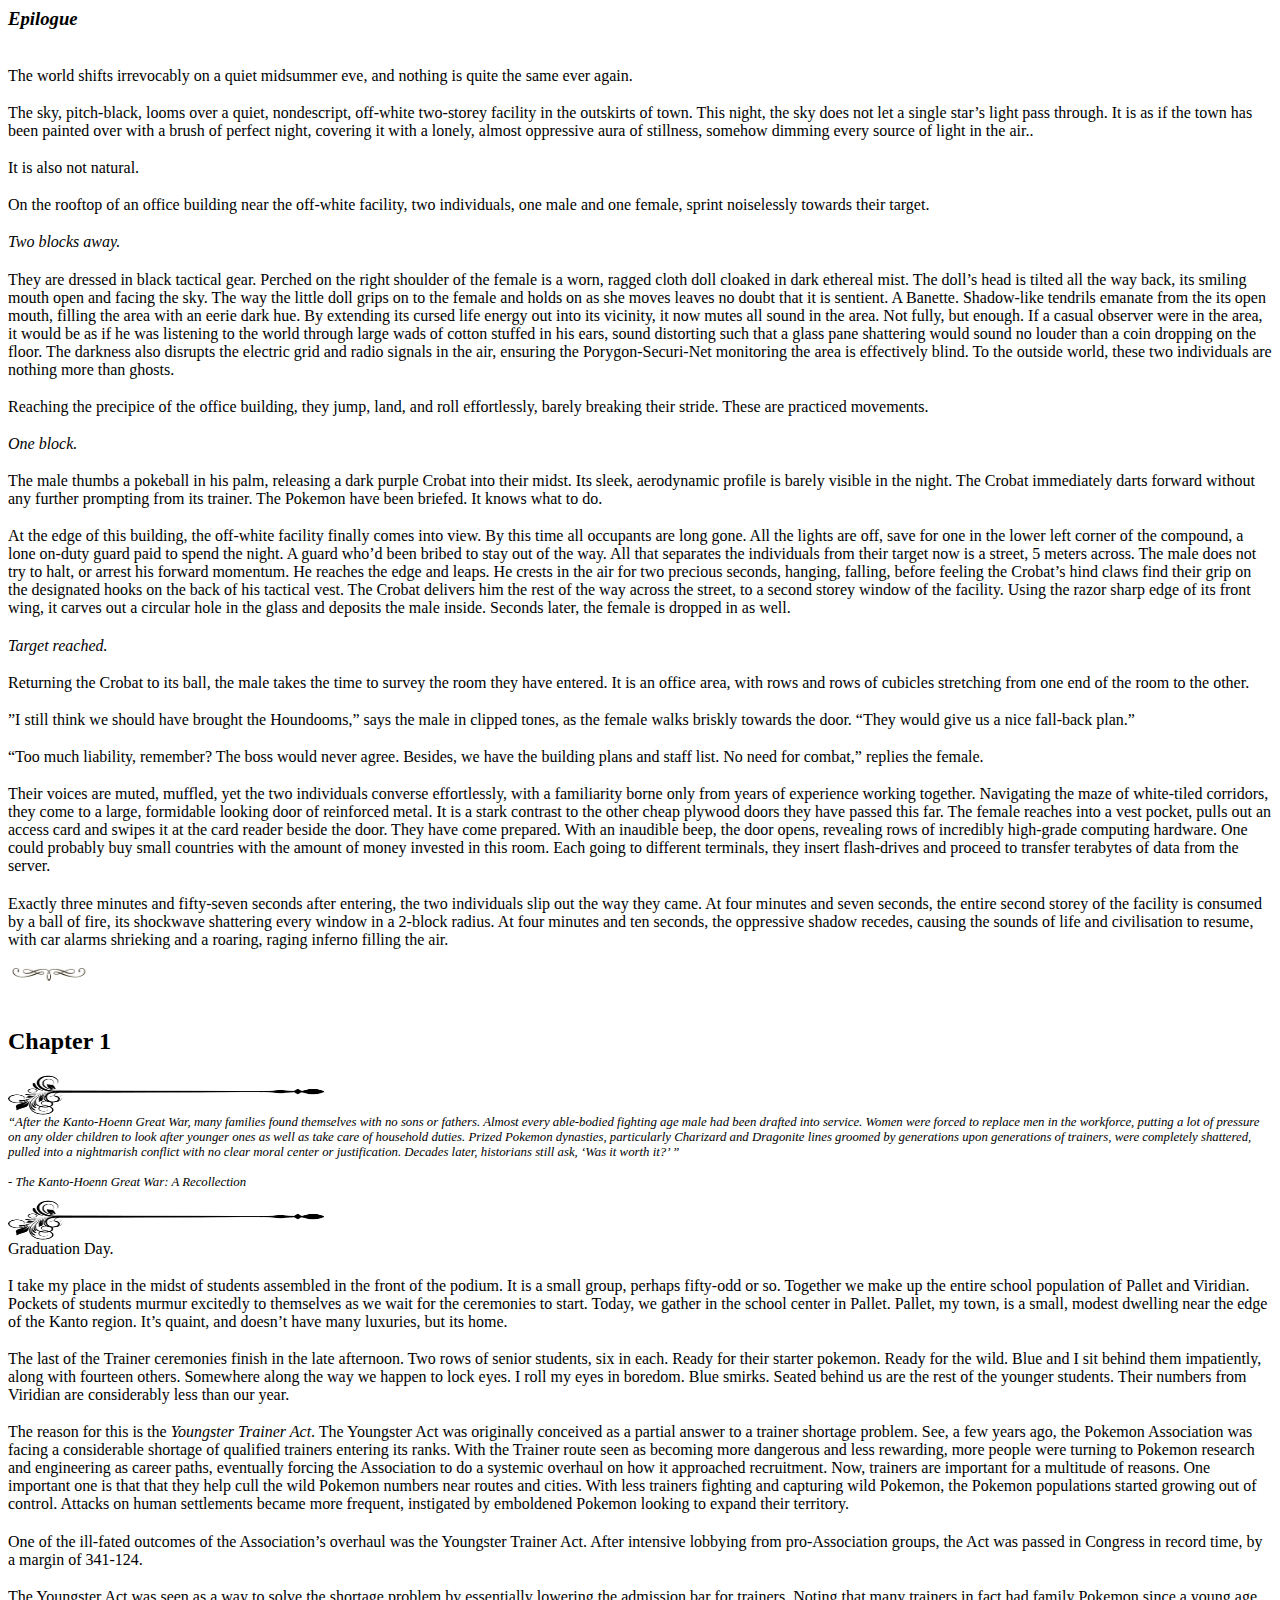
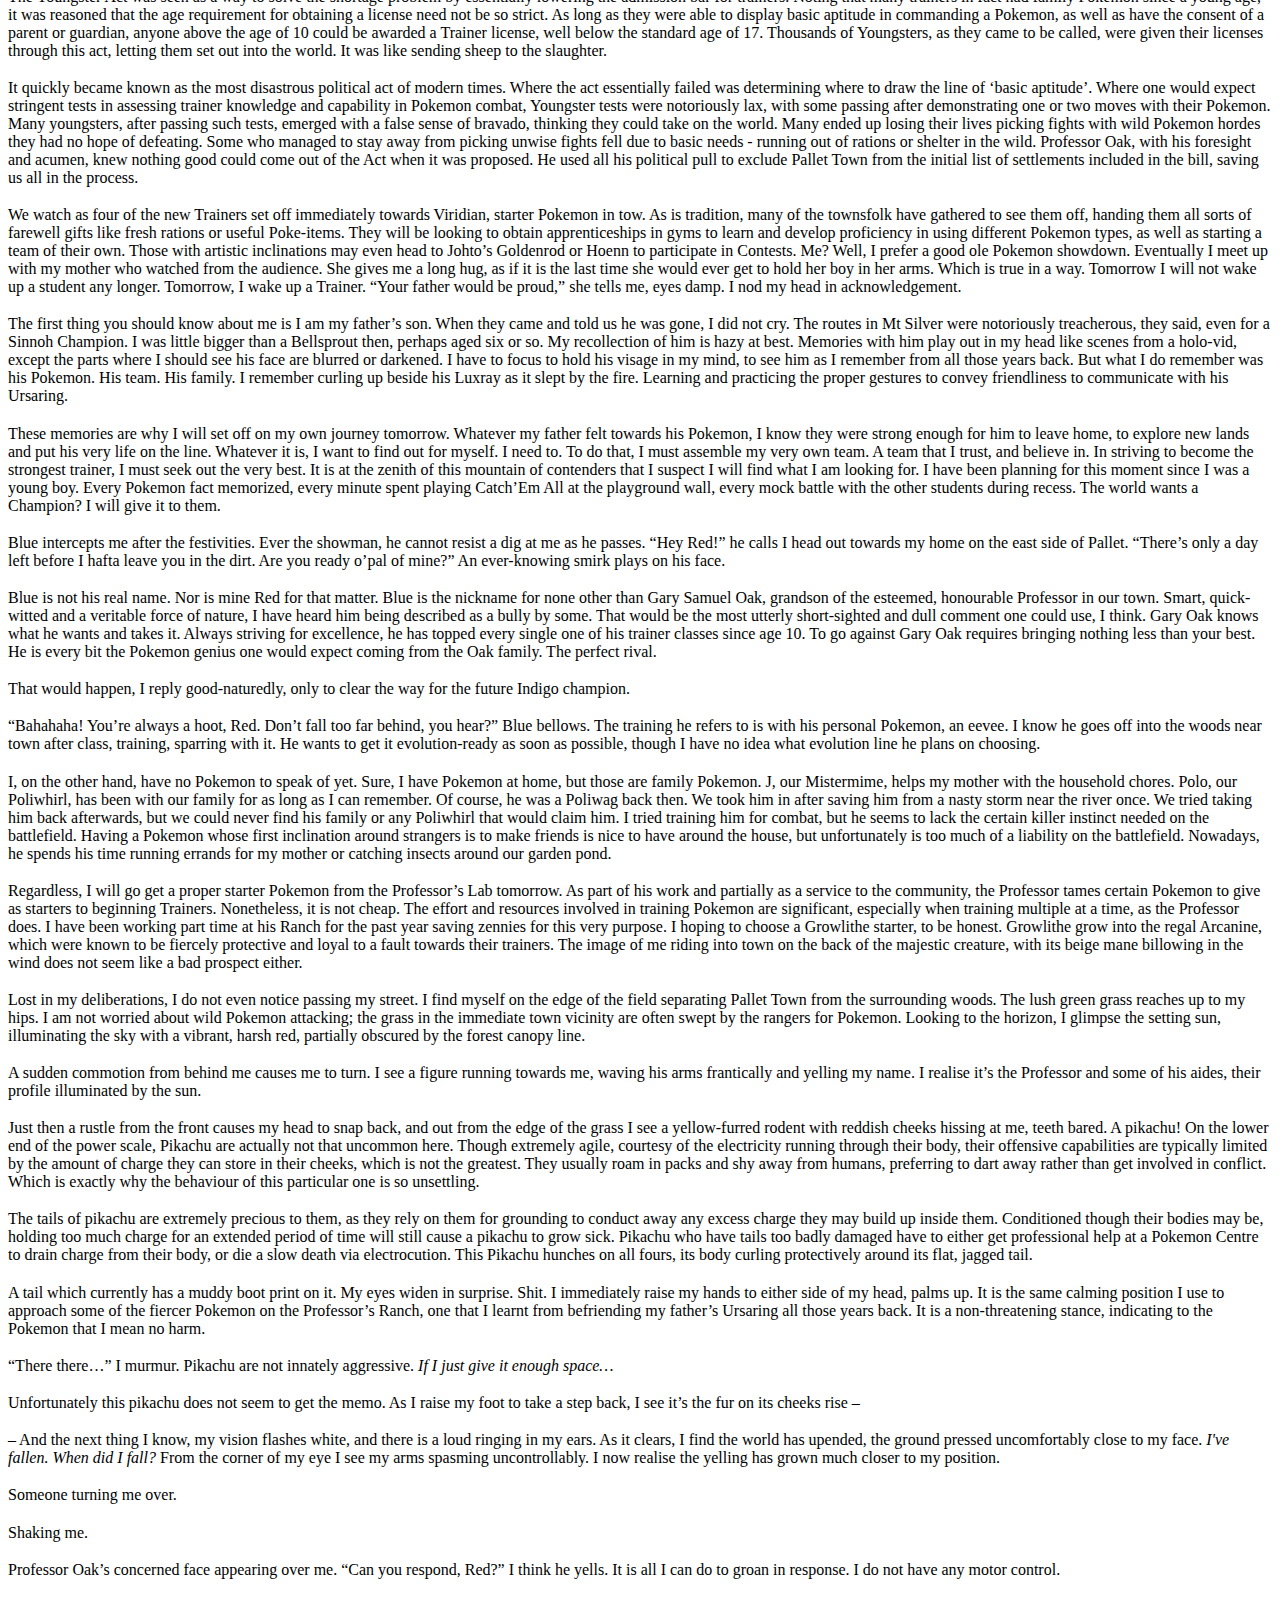
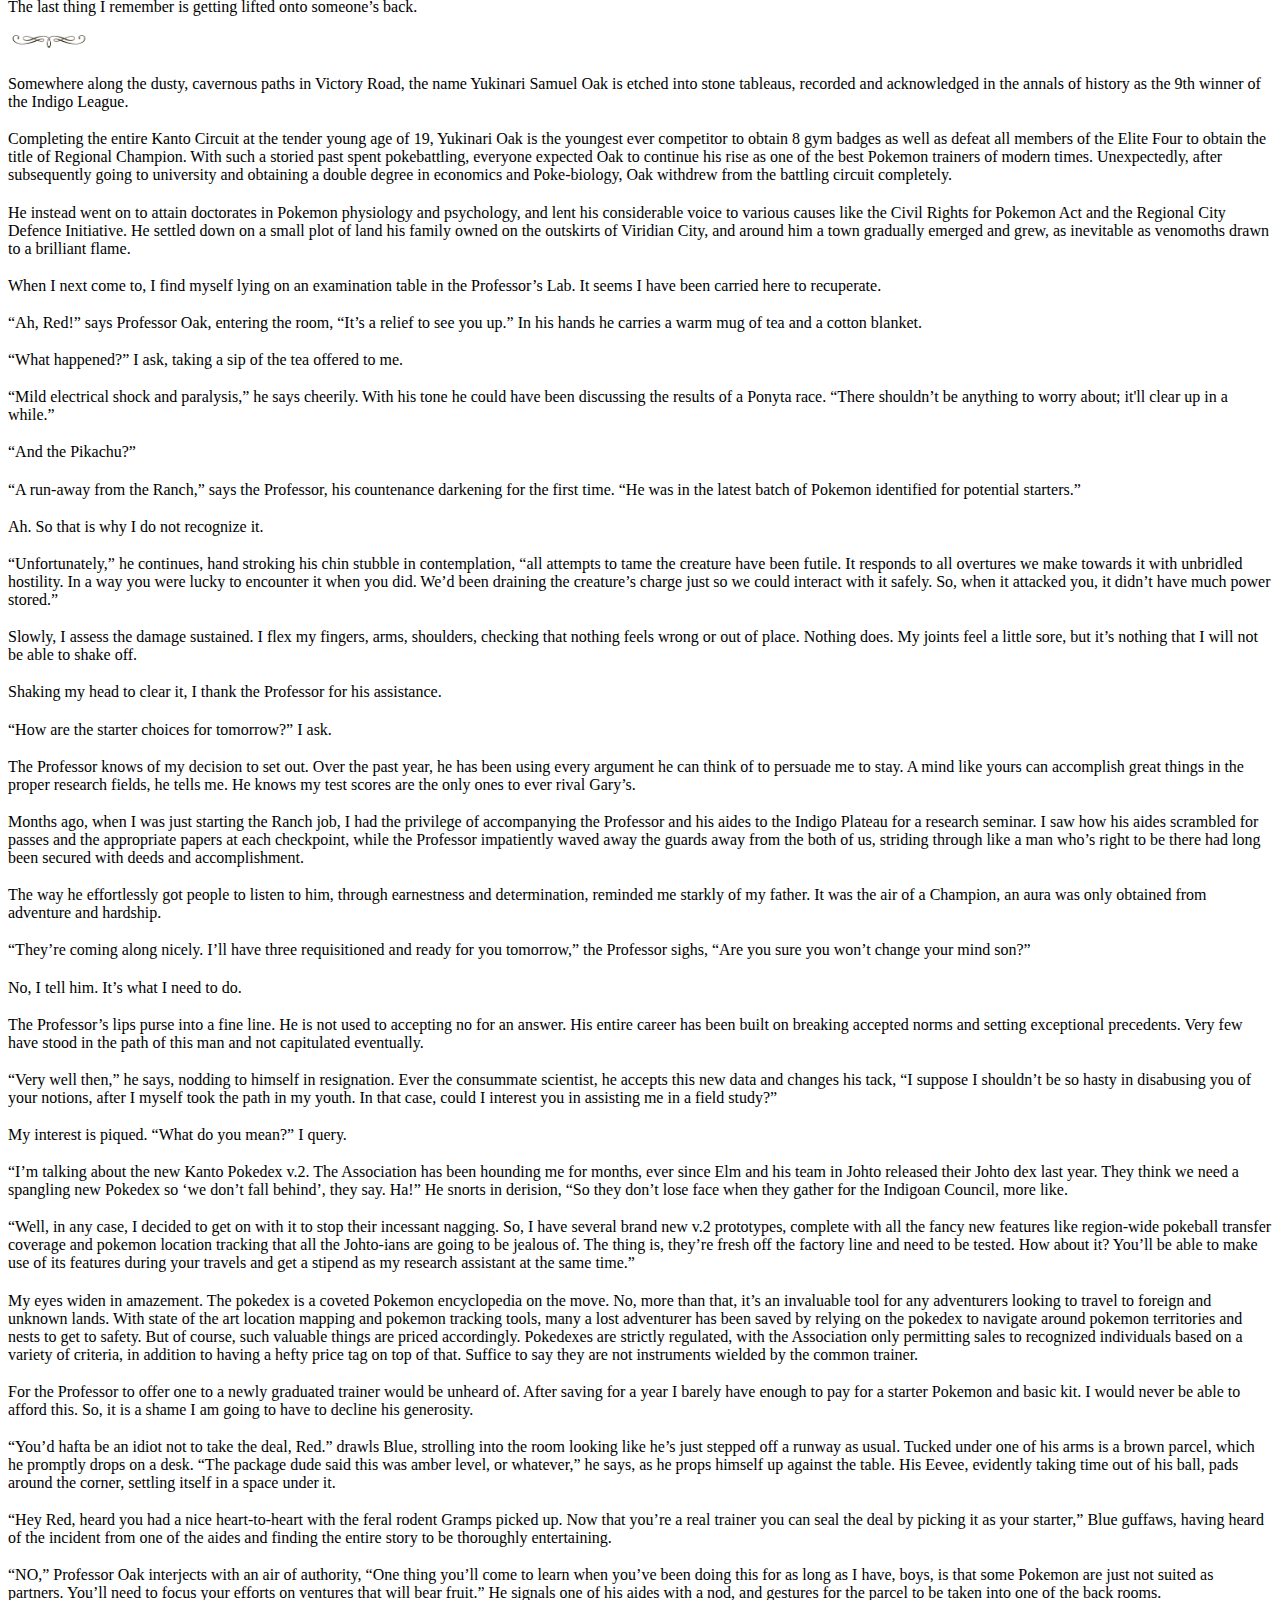
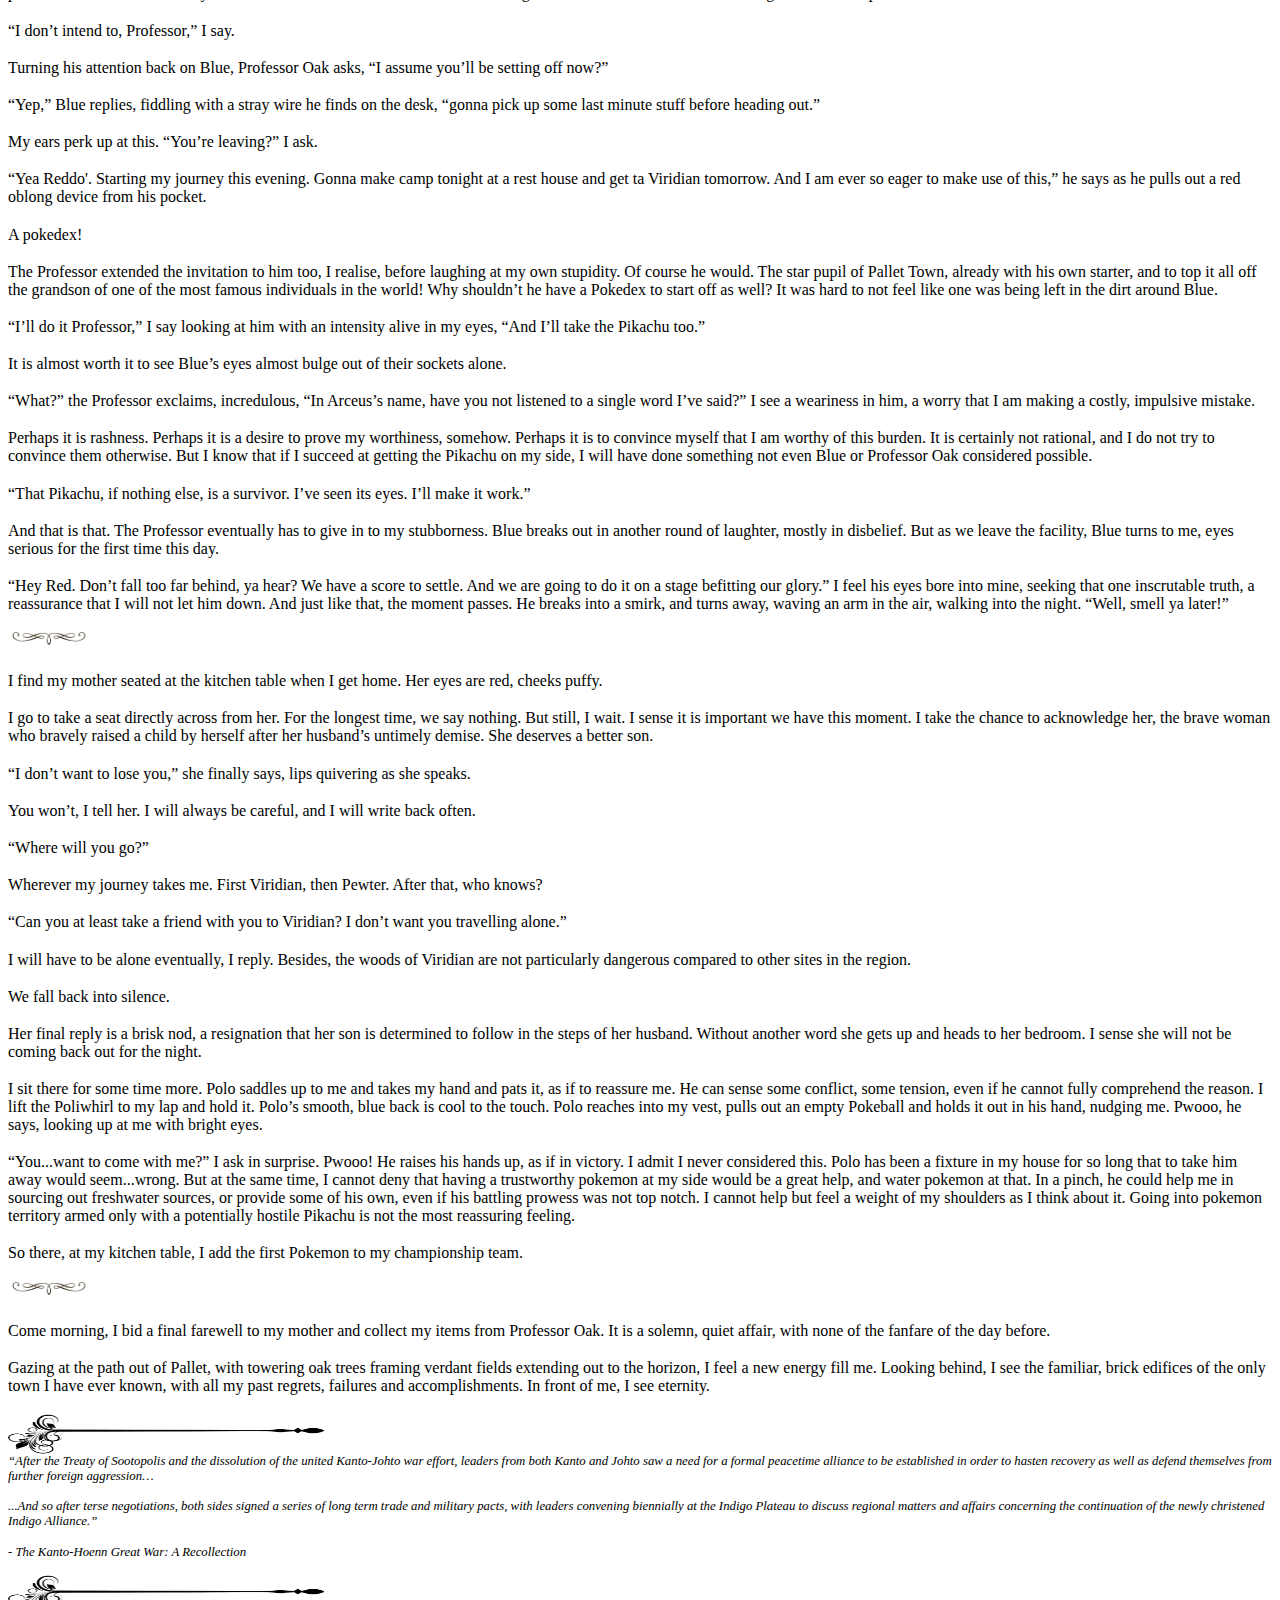
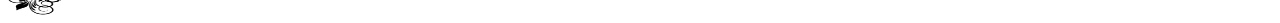
==== chapter1.html @ a44c3b54 "stuff" ====
<head>
    <link rel="stylesheet" href="resources/css/chapters.css">
</head>

<body>
    <div class="wrapper">
        <div class='content'>
            <h3 class=""><i>Epilogue</i></h3>
            <br>
            <p>
                The world shifts irrevocably on a quiet midsummer eve, and nothing is quite the same ever again.
            </p>
            <p>
                The sky, pitch-black, looms over a quiet, nondescript, off-white two-storey facility in the outskirts of town. This night,
                the sky does not let a single star’s light pass through. It is as if the town has been painted over with a brush of perfect night, covering it with a lonely, almost oppressive aura of stillness, somehow dimming every source of light in the air..
            </p>
            <p>
                It is also not natural.
            </p>
            <p>
                On the rooftop of an office building near the off-white facility, two individuals, one male and one female, sprint noiselessly
                towards their target.
            </p>
            <p>
                <span class='thought-text'>Two blocks away.</span>
            </p>
            <p>
                They are dressed in black tactical gear. Perched on the right shoulder of the female is a worn, ragged cloth doll cloaked
                in dark ethereal mist. The doll’s head is tilted all the way back, its smiling mouth open and facing the
                sky. The way the little doll grips on to the female and holds on as she moves leaves no doubt that it is
                sentient. A Banette. Shadow-like tendrils emanate from the its open mouth, filling the area with an eerie
                dark hue. By extending its cursed life energy out into its vicinity, it now mutes all sound in the area.
                Not fully, but enough. If a casual observer were in the area, it would be as if he was listening to the world
                through large wads of cotton stuffed in his ears, sound distorting such that a glass pane shattering would
                sound no louder than a coin dropping on the floor. The darkness also disrupts the electric grid and radio
                signals in the air, ensuring the Porygon-Securi-Net monitoring the area is effectively blind. To the outside
                world, these two individuals are nothing more than ghosts.
            </p>
            <p>
                Reaching the precipice of the office building, they jump, land, and roll effortlessly, barely breaking their stride.
                These are practiced movements.
            </p>
            <p>
                    <span class='thought-text'>One block.</span>
            </p>
            <p>
                The male thumbs a pokeball in his palm, releasing a dark purple Crobat into their midst. Its sleek, aerodynamic profile is
                barely visible in the night. The Crobat immediately darts forward without any further prompting from its
                trainer. The Pokemon have been briefed. It knows what to do.
            </p>
            <p>
                At the edge of this building, the off-white facility finally comes into view. By this time all occupants are long gone. All
                the lights are off, save for one in the lower left corner of the compound, a lone on-duty guard paid to spend
                the night. A guard who’d been bribed to stay out of the way. All that separates the individuals from their
                target now is a street, 5 meters across. The male does not try to halt, or arrest his forward momentum. He
                reaches the edge and leaps. He crests in the air for two precious seconds, hanging, falling, before feeling
                the Crobat’s hind claws find their grip on the designated hooks on the back of his tactical vest. The Crobat
                delivers him the rest of the way across the street, to a second storey window of the facility. Using the
                razor sharp edge of its front wing, it carves out a circular hole in the glass and deposits the male inside.
                Seconds later, the female is dropped in as well.
            </p>
            <p>
                    <span class='thought-text'>Target reached.</span>
            </p>
            <p>
                Returning the Crobat to its ball, the male takes the time to survey the room they have entered. It is an office area, with
                rows and rows of cubicles stretching from one end of the room to the other.
            </p>
            <p>
                ”I still think we should have brought the Houndooms,” says the male in clipped tones, as the female walks briskly towards
                the door. “They would give us a nice fall-back plan.”
            </p>
            <p>
                “Too much liability, remember? The boss would never agree. Besides, we have the building plans and staff list. No need for
                combat,” replies the female.
            </p>
            <p>
                Their voices are muted, muffled, yet the two individuals converse effortlessly, with a familiarity borne only from years
                of experience working together. Navigating the maze of white-tiled corridors, they come to a large, formidable
                looking door of reinforced metal. It is a stark contrast to the other cheap plywood doors they have passed
                this far. The female reaches into a vest pocket, pulls out an access card and swipes it at the card reader
                beside the door. They have come prepared. With an inaudible beep, the door opens, revealing rows of incredibly
                high-grade computing hardware. One could probably buy small countries with the amount of money invested in
                this room. Each going to different terminals, they insert flash-drives and proceed to transfer
                terabytes of data from the server.
            </p>
            <p>
                Exactly three minutes and fifty-seven seconds after entering, the two individuals slip out the way they came. At four minutes
                and seven seconds, the entire second storey of the facility is consumed by a ball of fire, its shockwave
                shattering every window in a 2-block radius. At four minutes and ten seconds, the oppressive shadow recedes,
                causing the sounds of life and civilisation to resume, with car alarms shrieking and a roaring, raging inferno
                filling the air.
            </p>
            <div class='separator'></div>
            <h2>Chapter 1</h2>
            <div class="separator-foreword"></div>
            <div class='foreword'>
                <p>
                    “After the Kanto-Hoenn Great War, many families found themselves with no sons or fathers. Almost every able-bodied fighting
                    age male had been drafted into service. Women were forced to replace men in the workforce, putting a
                    lot of pressure on any older children to look after younger ones as well as take care of household duties.
                    Prized Pokemon dynasties, particularly Charizard and Dragonite lines groomed by generations upon generations
                    of trainers, were completely shattered, pulled into a nightmarish conflict with no clear moral center
                    or justification. Decades later, historians still ask, ‘Was it worth it?’ ”
                </p>

                - The Kanto-Hoenn Great War: A Recollection
                <div class="separator-foreword"></div>
            </div>

            <p>
                Graduation Day.
            </p>
            <p>
                I take my place in the midst of students assembled in the front of the podium. It is a small group, perhaps fifty-odd or
                so. Together we make up the entire school population of Pallet and Viridian. Pockets of students murmur excitedly
                to themselves as we wait for the ceremonies to start. Today, we gather in the school center in Pallet. Pallet,
                my town, is a small, modest dwelling near the edge of the Kanto region. It’s quaint, and doesn’t have many
                luxuries, but its home.
            </p>
            <p>
                The last of the Trainer ceremonies finish in the late afternoon. Two rows of senior students, six in each. Ready for their
                starter pokemon. Ready for the wild. Blue and I sit behind them impatiently, along with fourteen others.
                Somewhere along the way we happen to lock eyes. I roll my eyes in boredom. Blue smirks. Seated behind us
                are the rest of the younger students. Their numbers from Viridian are considerably less than our year.
            </p>
            <p>
                The reason for this is the <span class='thought-text'>Youngster Trainer Act</span>. The Youngster Act was originally conceived as a partial answer to a trainer
                shortage problem. See, a few years ago, the Pokemon Association was facing a considerable shortage of qualified
                trainers entering its ranks. With the Trainer route seen as becoming more dangerous and less rewarding, more
                people were turning to Pokemon research and engineering as career paths, eventually forcing the Association
                to do a systemic overhaul on how it approached recruitment. Now, trainers are important for a multitude of
                reasons. One important one is that that they help cull the wild Pokemon numbers near routes and cities. With
                less trainers fighting and capturing wild Pokemon, the Pokemon populations started growing out of control.
                Attacks on human settlements became more frequent, instigated by emboldened Pokemon looking to expand their
                territory.
            </p>
            <p>
                One of the ill-fated outcomes of the Association’s overhaul was the Youngster Trainer Act. After intensive lobbying from
                pro-Association groups, the Act was passed in Congress in record time, by a margin of 341-124.
            </p>
            <p>
                The Youngster Act was seen as a way to solve the shortage problem by essentially lowering the admission bar for trainers.
                Noting that many trainers in fact had family Pokemon since a young age, it was reasoned that the age requirement
                for obtaining a license need not be so strict. As long as they were able to display basic aptitude in commanding
                a Pokemon, as well as have the consent of a parent or guardian, anyone above the age of 10 could be awarded
                a Trainer license, well below the standard age of 17. Thousands of Youngsters, as they came to be called,
                were given their licenses through this act, letting them set out into the world. It was like sending sheep
                to the slaughter.
            </p>
            <p>
                It quickly became known as the most disastrous political act of modern times. Where the act essentially failed was determining
                where to draw the line of ‘basic aptitude’. Where one would expect stringent tests in assessing trainer knowledge
                and capability in Pokemon combat, Youngster tests were notoriously lax, with some passing after demonstrating
                one or two moves with their Pokemon. Many youngsters, after passing such tests, emerged with a false sense
                of bravado, thinking they could take on the world. Many ended up losing their lives picking
                fights with wild Pokemon hordes they had no hope of defeating. Some who managed to stay away from picking
                unwise fights fell due to basic needs - running out of rations or shelter in the wild. Professor Oak, with
                his foresight and acumen, knew nothing good could come out of the Act when it was proposed. He used all his
                political pull to exclude Pallet Town from the initial list of settlements included in the bill, saving us
                all in the process.
            </p>
            <p>
                We watch as four of the new Trainers set off immediately towards Viridian, starter Pokemon in tow. As is tradition, many
                of the townsfolk have gathered to see them off, handing them all sorts of farewell gifts like fresh rations
                or useful Poke-items. They will be looking to obtain apprenticeships in gyms to learn and develop proficiency
                in using different Pokemon types, as well as starting a team of their own. Those with artistic inclinations
                may even head to Johto’s Goldenrod or Hoenn to participate in Contests. Me? Well, I prefer a good ole Pokemon
                showdown. Eventually I meet up with my mother who watched from the audience. She gives me a long
                hug, as if it is the last time she would ever get to hold her boy in her arms. Which is true in a way. Tomorrow
                I will not wake up a student any longer. Tomorrow, I wake up a Trainer. “Your father would be proud,” she
                tells me, eyes damp. I nod my head in acknowledgement.
            </p>
            <p>
                The first thing you should know about me is I am my father’s son. When they came and told us he was gone, I did not cry.
                The routes in Mt Silver were notoriously treacherous, they said, even for a Sinnoh Champion. I was little
                bigger than a Bellsprout then, perhaps aged six or so. My recollection of him is hazy at best. Memories with
                him play out in my head like scenes from a holo-vid, except the parts where I should see his face are blurred
                or darkened. I have to focus to hold his visage in my mind, to see him as I remember from all those years
                back. But what I do remember was his Pokemon. His team. His family. I remember curling up beside his Luxray
                as it slept by the fire. Learning and practicing the proper gestures to convey friendliness to communicate
                with his Ursaring.
            </p>
            <p>
                These memories are why I will set off on my own journey tomorrow. Whatever my father felt towards his Pokemon, I know they were
                strong enough for him to leave home, to explore new lands and put his very life on the line. Whatever it
                is, I want to find out for myself. I need to. To do that, I must assemble my very own team. A team that I
                trust, and believe in. In striving to become the strongest trainer, I must seek out the very best. It is
                at the zenith of this mountain of contenders that I suspect I will find what I am looking for. I have been
                planning for this moment since I was a young boy. Every Pokemon fact memorized, every minute spent playing
                Catch’Em All at the playground wall, every mock battle with the other students during recess. The world wants
                a Champion? I will give it to them.
            </p>
            <p>
                Blue intercepts me after the festivities. Ever the showman, he cannot resist a dig at me as he passes. “Hey Red!” he calls
                I head out towards my home on the east side of Pallet. “There’s only a day left before I hafta leave you
                in the dirt. Are you ready o’pal of mine?” An ever-knowing smirk plays on his face.
            </p>
            <p>
                Blue is not his real name. Nor is mine Red for that matter. Blue is the nickname for none other than Gary Samuel Oak, grandson
                of the esteemed, honourable Professor in our town. Smart, quick-witted and a veritable force of nature, I
                have heard him being described as a bully by some. That would be the most utterly short-sighted and dull
                comment one could use, I think. Gary Oak knows what he wants and takes it. Always striving for excellence,
                he has topped every single one of his trainer classes since age 10. To go against Gary Oak requires bringing
                nothing less than your best. He is every bit the Pokemon genius one would expect coming from the Oak family.
                The perfect rival.
            </p>
            <p>
                That would happen, I reply good-naturedly, only to clear the way for the future Indigo champion.
            </p>
            <p>
                “Bahahaha! You’re always a hoot, Red. Don’t fall too far behind, you hear?” Blue bellows. The training he refers to is with
                his personal Pokemon, an eevee. I know he goes off into the woods near town after class, training, sparring
                with it. He wants to get it evolution-ready as soon as possible, though I have no idea what evolution line
                he plans on choosing.
            </p>
            <p>
                I, on the other hand, have no Pokemon to speak of yet. Sure, I have Pokemon at home, but those are family Pokemon. J, our
                Mistermime, helps my mother with the household chores. Polo, our Poliwhirl, has been with our family for
                as long as I can remember. Of course, he was a Poliwag back then. We took him in after saving him from a
                nasty storm near the river once. We tried taking him back afterwards, but we could never find his family
                or any Poliwhirl that would claim him. I tried training him for combat, but he seems to lack the certain
                killer instinct needed on the battlefield. Having a Pokemon whose first inclination around strangers is to
                make friends is nice to have around the house, but unfortunately is too much of a liability on the battlefield. Nowadays,
                he spends his time running errands for my mother or catching insects around our garden pond.
            </p>
            <p>
                Regardless, I will go get a proper starter Pokemon from the Professor’s Lab tomorrow. As part of his work and partially as
                a service to the community, the Professor tames certain Pokemon to give as starters to beginning Trainers.
                Nonetheless, it is not cheap. The effort and resources involved in training Pokemon are significant, especially
                when training multiple at a time, as the Professor does. I have been working part time at his Ranch for the
                past year saving zennies for this very purpose. I hoping to choose a Growlithe starter, to be honest. Growlithe
                grow into the regal Arcanine, which were known to be fiercely protective and loyal to a fault towards their
                trainers. The image of me riding into town on the back of the majestic creature, with its beige mane billowing
                in the wind does not seem like a bad prospect either.
            </p>
            <p>
                Lost in my deliberations, I do not even notice passing my street. I find myself on the edge of the field separating Pallet
                Town from the surrounding woods. The lush green grass reaches up to my hips. I am not worried about wild
                Pokemon attacking; the grass in the immediate town vicinity are often swept by the rangers for Pokemon. Looking
                to the horizon, I glimpse the setting sun, illuminating the sky with a vibrant, harsh red, partially obscured
                by the forest canopy line.
            </p>
            <p>
                A sudden commotion from behind me causes me to turn. I see a figure running towards me, waving his arms frantically and yelling
                my name. I realise it’s the Professor and some of his aides, their profile illuminated by the sun.
            </p>
            <p>
                Just then a rustle from the front causes my head to snap back, and out from the edge of the grass I see a yellow-furred rodent
                with reddish cheeks hissing at me, teeth bared. A pikachu! On the lower end of the power scale, Pikachu are
                actually not that uncommon here. Though extremely agile, courtesy of the electricity running through their
                body, their offensive capabilities are typically limited by the amount of charge they can store in their
                cheeks, which is not the greatest. They usually roam in packs and shy away from humans, preferring to dart
                away rather than get involved in conflict. Which is exactly why the behaviour of this particular one is so
                unsettling.
            </p>
            <p>
                The tails of pikachu are extremely precious to them, as they rely on them for grounding to conduct away any excess charge
                they may build up inside them. Conditioned though their bodies may be, holding too much charge for an extended
                period of time will still cause a pikachu to grow sick. Pikachu who have tails too badly damaged have to
                either get professional help at a Pokemon Centre to drain charge from their body, or die a slow death via
                electrocution. This Pikachu hunches on all fours, its body curling protectively around its flat, jagged tail.
            </p>
            <p>
                A tail which currently has a muddy boot print on it. My eyes widen in surprise. <span class="thought=text">Shit</span>. I immediately raise my hands to either
                side of my head, palms up. It is the same calming position I use to approach some of the fiercer Pokemon
                on the Professor’s Ranch, one that I learnt from befriending my father’s Ursaring all those years back. It
                is a non-threatening stance, indicating to the Pokemon that I mean no harm.
            </p>
            <p>
                “There there…” I murmur. Pikachu are not innately aggressive. <span class='thought-text'>If I just give it enough space…</span>
            </p>
            <p>
                Unfortunately this pikachu does not seem to get the memo. As I raise my foot to take a step back, I see it’s the fur on its
                cheeks rise –
            </p>
            <p>
                – And the next thing I know, my vision flashes white, and there is a loud ringing in my ears. As it clears, I find the world
                has upended, the ground pressed uncomfortably close to my face. <span class='thought-text'>I've fallen. When did I fall?</span> From the corner
                of my eye I see my arms spasming uncontrollably. I now realise the yelling has grown much closer to my position.
            </p>
            <p>
                Someone turning me over.
            </p>
            <p>
                Shaking me.
            </p>
            <p>
                Professor Oak’s concerned face appearing over me. “Can you respond, Red?” I think he yells. It is all I can do to groan in
                response. I do not have any motor control.
            </p>
            <p>
                The last thing I remember is getting lifted onto someone’s back.
            </p>

            <div class="separator"></div>

            <p>
                Somewhere along the dusty, cavernous paths in Victory Road, the name Yukinari Samuel Oak is etched into stone tableaus, recorded
                and acknowledged in the annals of history as the 9th winner of the Indigo League.
            </p>
            <p>
                Completing the entire Kanto Circuit at the tender young age of 19, Yukinari Oak is the youngest ever competitor to obtain
                8 gym badges as well as defeat all members of the Elite Four to obtain the title of Regional Champion. With
                such a storied past spent pokebattling, everyone expected Oak to continue his rise as one of the best Pokemon
                trainers of modern times. Unexpectedly, after subsequently going to university and obtaining a double degree
                in economics and Poke-biology, Oak withdrew from the battling circuit completely.
            </p>
            <p>
                He instead went on to attain doctorates in Pokemon physiology and psychology, and lent his considerable voice to various
                causes like the Civil Rights for Pokemon Act and the Regional City Defence Initiative. He settled down on
                a small plot of land his family owned on the outskirts of Viridian City, and around him a town gradually
                emerged and grew, as inevitable as venomoths drawn to a brilliant flame.
            </p>
            <p>
                When I next come to, I find myself lying on an examination table in the Professor’s Lab. It seems I have been carried here
                to recuperate.
            </p>
            <p>
                “Ah, Red!” says Professor Oak, entering the room, “It’s a relief to see you up.” In his hands he carries a warm mug of tea
                and a cotton blanket.
            </p>
            <p>
                “What happened?” I ask, taking a sip of the tea offered to me.
            </p>
            <p>
                “Mild electrical shock and paralysis,” he says cheerily. With his tone he could have been discussing the results of a Ponyta
                race. “There shouldn’t be anything to worry about; it'll clear up in a while.”
            </p>
            <p>
                “And the Pikachu?”
            </p>
            <p>
                “A run-away from the Ranch,” says the Professor, his countenance darkening for the first time. “He was in the latest batch
                of Pokemon identified for potential starters.”
            </p>
            <p>
                Ah. So that is why I do not recognize it.
            </p>
            <p>
                “Unfortunately,” he continues, hand stroking his chin stubble in contemplation, “all attempts to tame the creature have been
                futile. It responds to all overtures we make towards it with unbridled hostility. In a way you were lucky
                to encounter it when you did. We’d been draining the creature’s charge just so we could interact with it
                safely. So, when it attacked you, it didn’t have much power stored.”
            </p>
            <p>
                Slowly, I assess the damage sustained. I flex my fingers, arms, shoulders, checking that nothing feels wrong or out of place.
                Nothing does. My joints feel a little sore, but it’s nothing that I will not be able to shake off.
            </p>
            <p>
                Shaking my head to clear it, I thank the Professor for his assistance.
            </p>
            <p>
                “How are the starter choices for tomorrow?” I ask.
            </p>
            <p>
                The Professor knows of my decision to set out. Over the past year, he has been using every argument he can think of to persuade
                me to stay. A mind like yours can accomplish great things in the proper research fields, he tells me. He
                knows my test scores are the only ones to ever rival Gary’s.
            </p>
            <p>
                Months ago, when I was just starting the Ranch job, I had the privilege of accompanying the Professor and his aides to the
                Indigo Plateau for a research seminar. I saw how his aides scrambled for passes and the appropriate papers
                at each checkpoint, while the Professor impatiently waved away the guards away from the both of us, striding
                through like a man who’s right to be there had long been secured with deeds and accomplishment.
            </p>
            <p>
                The way he effortlessly got people to listen to him, through earnestness and determination, reminded me starkly of my father.
                It was the air of a Champion, an aura was only obtained from adventure and hardship.
            </p>
            <p>
                “They’re coming along nicely. I’ll have three requisitioned and ready for you tomorrow,” the Professor sighs, “Are you sure
                you won’t change your mind son?”
            </p>
            <p>
                No, I tell him. It’s what I need to do.
            </p>
            <p>
                The Professor’s lips purse into a fine line. He is not used to accepting no for an answer. His entire career has been built
                on breaking accepted norms and setting exceptional precedents. Very few have stood in the path of this man
                and not capitulated eventually.
            </p>
            <p>
                “Very well then,” he says, nodding to himself in resignation. Ever the consummate scientist, he accepts this new data and
                changes his tack, “I suppose I shouldn’t be so hasty in disabusing you of your notions, after I myself took
                the path in my youth. In that case, could I interest you in assisting me in a field study?”
            </p>
            <p>
                My interest is piqued. “What do you mean?” I query.
            </p>
            <p>
                “I’m talking about the new Kanto Pokedex v.2. The Association has been hounding me for months, ever since Elm and his team
                in Johto released their Johto dex last year. They think we need a spangling new Pokedex so ‘we don’t fall
                behind’, they say. Ha!” He snorts in derision, “So they don’t lose face when they gather for the Indigoan
                Council, more like.
            </p>
            <p>
                “Well, in any case, I decided to get on with it to stop their incessant nagging. So, I have several brand new v.2 prototypes,
                complete with all the fancy new features like region-wide pokeball transfer coverage and pokemon location
                tracking that all the Johto-ians are going to be jealous of. The thing is, they’re fresh off the factory
                line and need to be tested. How about it? You’ll be able to make use of its features during your travels
                and get a stipend as my research assistant at the same time.”
            </p>
            <p>
                My eyes widen in amazement. The pokedex is a coveted Pokemon encyclopedia on the move. No, more than that, it’s an invaluable
                tool for any adventurers looking to travel to foreign and unknown lands. With state of the art location mapping
                and pokemon tracking tools, many a lost adventurer has been saved by relying on the pokedex to navigate around
                pokemon territories and nests to get to safety. But of course, such valuable things are priced accordingly.
                Pokedexes are strictly regulated, with the Association only permitting sales to recognized individuals based
                on a variety of criteria, in addition to having a hefty price tag on top of that. Suffice to say they are
                not instruments wielded by the common trainer.
            </p>
            <p>
                For the Professor to offer one to a newly graduated trainer would be unheard of. After saving for a year I barely have enough
                to pay for a starter Pokemon and basic kit. I would never be able to afford this. So, it is a shame I am
                going to have to decline his generosity.
            </p>
            <p>
                “You’d hafta be an idiot not to take the deal, Red.” drawls Blue, strolling into the room looking like he’s just stepped
                off a runway as usual. Tucked under one of his arms is a brown parcel, which he promptly drops on a desk.
                “The package dude said this was amber level, or whatever,” he says, as he props himself up against the table.
                His Eevee, evidently taking time out of his ball, pads around the corner, settling itself in a space under
                it.
            </p>
            <p>
                “Hey Red, heard you had a nice heart-to-heart with the feral rodent Gramps picked up. Now that you’re a real trainer you
                can seal the deal by picking it as your starter,” Blue guffaws, having heard of the incident from one of
                the aides and finding the entire story to be thoroughly entertaining.
            </p>
            <p>
                “NO,” Professor Oak interjects with an air of authority, “One thing you’ll come to learn when you’ve been doing this for
                as long as I have, boys, is that some Pokemon are just not suited as partners. You’ll need to focus your
                efforts on ventures that will bear fruit.” He signals one of his aides with a nod, and gestures for the parcel
                to be taken into one of the back rooms.
            </p>
            <p>
                “I don’t intend to, Professor,” I say.
            </p>
            <p>
                Turning his attention back on Blue, Professor Oak asks, “I assume you’ll be setting off now?”
            </p>
            <p>
                “Yep,” Blue replies, fiddling with a stray wire he finds on the desk, “gonna pick up some last minute stuff before heading
                out.”
            </p>
            <p>
                My ears perk up at this. “You’re leaving?” I ask.
            </p>
            <p>
                “Yea Reddo'. Starting my journey this evening. Gonna make camp tonight at a rest house and get ta Viridian tomorrow. And
                I am ever so eager to make use of this,” he says as he pulls out a red oblong device from his pocket.
            </p>
            <p>
                A pokedex!
            </p>
            <p>
                The Professor extended the invitation to him too, I realise, before laughing at my own stupidity. Of course he would. The
                star pupil of Pallet Town, already with his own starter, and to top it all off the grandson of one of the
                most famous individuals in the world! Why shouldn’t he have a Pokedex to start off as well? It was hard to
                not feel like one was being left in the dirt around Blue.
            </p>
            <p>
                “I’ll do it Professor,” I say looking at him with an intensity alive in my eyes, “And I’ll take the Pikachu too.”
            </p>
            <p>
                It is almost worth it to see Blue’s eyes almost bulge out of their sockets alone.
            </p>
            <p>
                “What?” the Professor exclaims, incredulous, “In Arceus’s name, have you not listened to a single word I’ve said?” I see
                a weariness in him, a worry that I am making a costly, impulsive mistake.
            </p>
            <p>
                Perhaps it is rashness. Perhaps it is a desire to prove my worthiness, somehow. Perhaps it is to convince myself that I am
                worthy of this burden. It is certainly not rational, and I do not try to convince them otherwise. But I know
                that if I succeed at getting the Pikachu on my side, I will have done something not even Blue or Professor
                Oak considered possible.
            </p>
            <p>
                “That Pikachu, if nothing else, is a survivor. I’ve seen its eyes. I’ll make it work.”
            </p>
            <p>
                And that is that. The Professor eventually has to give in to my stubborness. Blue breaks out in another round of laughter,
                mostly in disbelief. But as we leave the facility, Blue turns to me, eyes serious for the first time this
                day.
            </p>
            <p>
                “Hey Red. Don’t fall too far behind, ya hear? We have a score to settle. And we are going to do it on a stage befitting our
                glory.” I feel his eyes bore into mine, seeking that one inscrutable truth, a reassurance that I will not
                let him down. And just like that, the moment passes. He breaks into a smirk, and turns away, waving an arm
                in the air, walking into the night. “Well, smell ya later!”
            </p>

            <div class="separator"></div>
            <p>
                I find my mother seated at the kitchen table when I get home. Her eyes are red, cheeks puffy.
            </p>
            <p>
                I go to take a seat directly across from her. For the longest time, we say nothing. But still, I wait. I sense it is important
                we have this moment. I take the chance to acknowledge her, the brave woman who bravely raised a child by
                herself after her husband’s untimely demise. She deserves a better son.
            </p>
            <p>
                “I don’t want to lose you,” she finally says, lips quivering as she speaks.
            </p>
            <p>
                You won’t, I tell her. I will always be careful, and I will write back often.
            </p>
            <p>
                “Where will you go?”
            </p>
            <p>
                Wherever my journey takes me. First Viridian, then Pewter. After that, who knows?
            </p>
            <p>
                “Can you at least take a friend with you to Viridian? I don’t want you travelling alone.”
            </p>
            <p>
                I will have to be alone eventually, I reply. Besides, the woods of Viridian are not particularly dangerous compared to other
                sites in the region.
            </p>
            <p>
                We fall back into silence.
            </p>
            <p>
                Her final reply is a brisk nod, a resignation that her son is determined to follow in the steps of her husband. Without another
                word she gets up and heads to her bedroom. I sense she will not be coming back out for the night.
            </p>
            <p>
                I sit there for some time more. Polo saddles up to me and takes my hand and pats it, as if to reassure me. He can sense some
                conflict, some tension, even if he cannot fully comprehend the reason. I lift the Poliwhirl to my lap and
                hold it. Polo’s smooth, blue back is cool to the touch. Polo reaches into my vest, pulls out an empty Pokeball
                and holds it out in his hand, nudging me. Pwooo, he says, looking up at me with bright eyes.
            </p>
            <p>
                “You...want to come with me?” I ask in surprise. Pwooo! He raises his hands up, as if in victory. I admit I never considered
                this. Polo has been a fixture in my house for so long that to take him away would seem...wrong. But at the
                same time, I cannot deny that having a trustworthy pokemon at my side would be a great help, and water pokemon
                at that. In a pinch, he could help me in sourcing out freshwater sources, or provide some of his own, even
                if his battling prowess was not top notch. I cannot help but feel a weight of my shoulders as I think about
                it. Going into pokemon territory armed only with a potentially hostile Pikachu is not the most reassuring
                feeling.
            </p>
            <p>
                So there, at my kitchen table, I add the first Pokemon to my championship team.
            </p>
            <div class="separator"></div>
            <p>
                Come morning, I bid a final farewell to my mother and collect my items from Professor Oak. It is a solemn, quiet affair, with none of the fanfare
                of the day before.
            </p>
            <p>
                Gazing at the path out of Pallet, with towering oak trees framing verdant fields extending out to the horizon, I feel a new energy fill me. Looking
                behind, I see the familiar, brick edifices of the only town I have ever known, with all my past regrets,
                failures and accomplishments. In front of me, I see eternity.
            </p>

            <div class=separator-foreword></div>
            <div class="foreword">
                <p>
                    “After the Treaty of Sootopolis and the dissolution of the united Kanto-Johto war effort, leaders from both Kanto and Johto
                    saw a need for a formal peacetime alliance to be established in order to hasten recovery as well as defend
                    themselves from further foreign aggression…
                </p>
                <p>
                    ...And so after terse negotiations, both sides signed a series of long term trade and military pacts, with leaders convening
                    biennially at the Indigo Plateau to discuss regional matters and affairs concerning the continuation
                    of the newly christened Indigo Alliance.”
                </p>

                <p>- The Kanto-Hoenn Great War: A Recollection</p>
            </div>
            <div class=separator-foreword></div>



        </div>
    </div>
</body>
---- resources/css/chapters.css ----
.separator-foreword{
    background-image: url("../media/separator-1.png");
    background-repeat: no-repeat;
    height: 40px;
    background-size: 25% 40px;
    width: 100%;
    margin-top: 10px;
}

.separator-foreword.night-mode{
    background-image: url("../media/separator-1-inverted.png");
}

.separator{
    background-image: url("../media/separator-2.png");
    background-repeat: no-repeat;
    height: 40px;
    background-size: 80px;
    width: 100%;
    
}

.separator.night-mode{
    background-image: url("../media/separator-2-inverted.png");
}

.foreword{
    font-style: italic;
    font-size: 80%;
}

p{
    margin-top: 0em;
    margin-bottom: 1.2em;
}

.thought-text{
    font-style: italic;
}
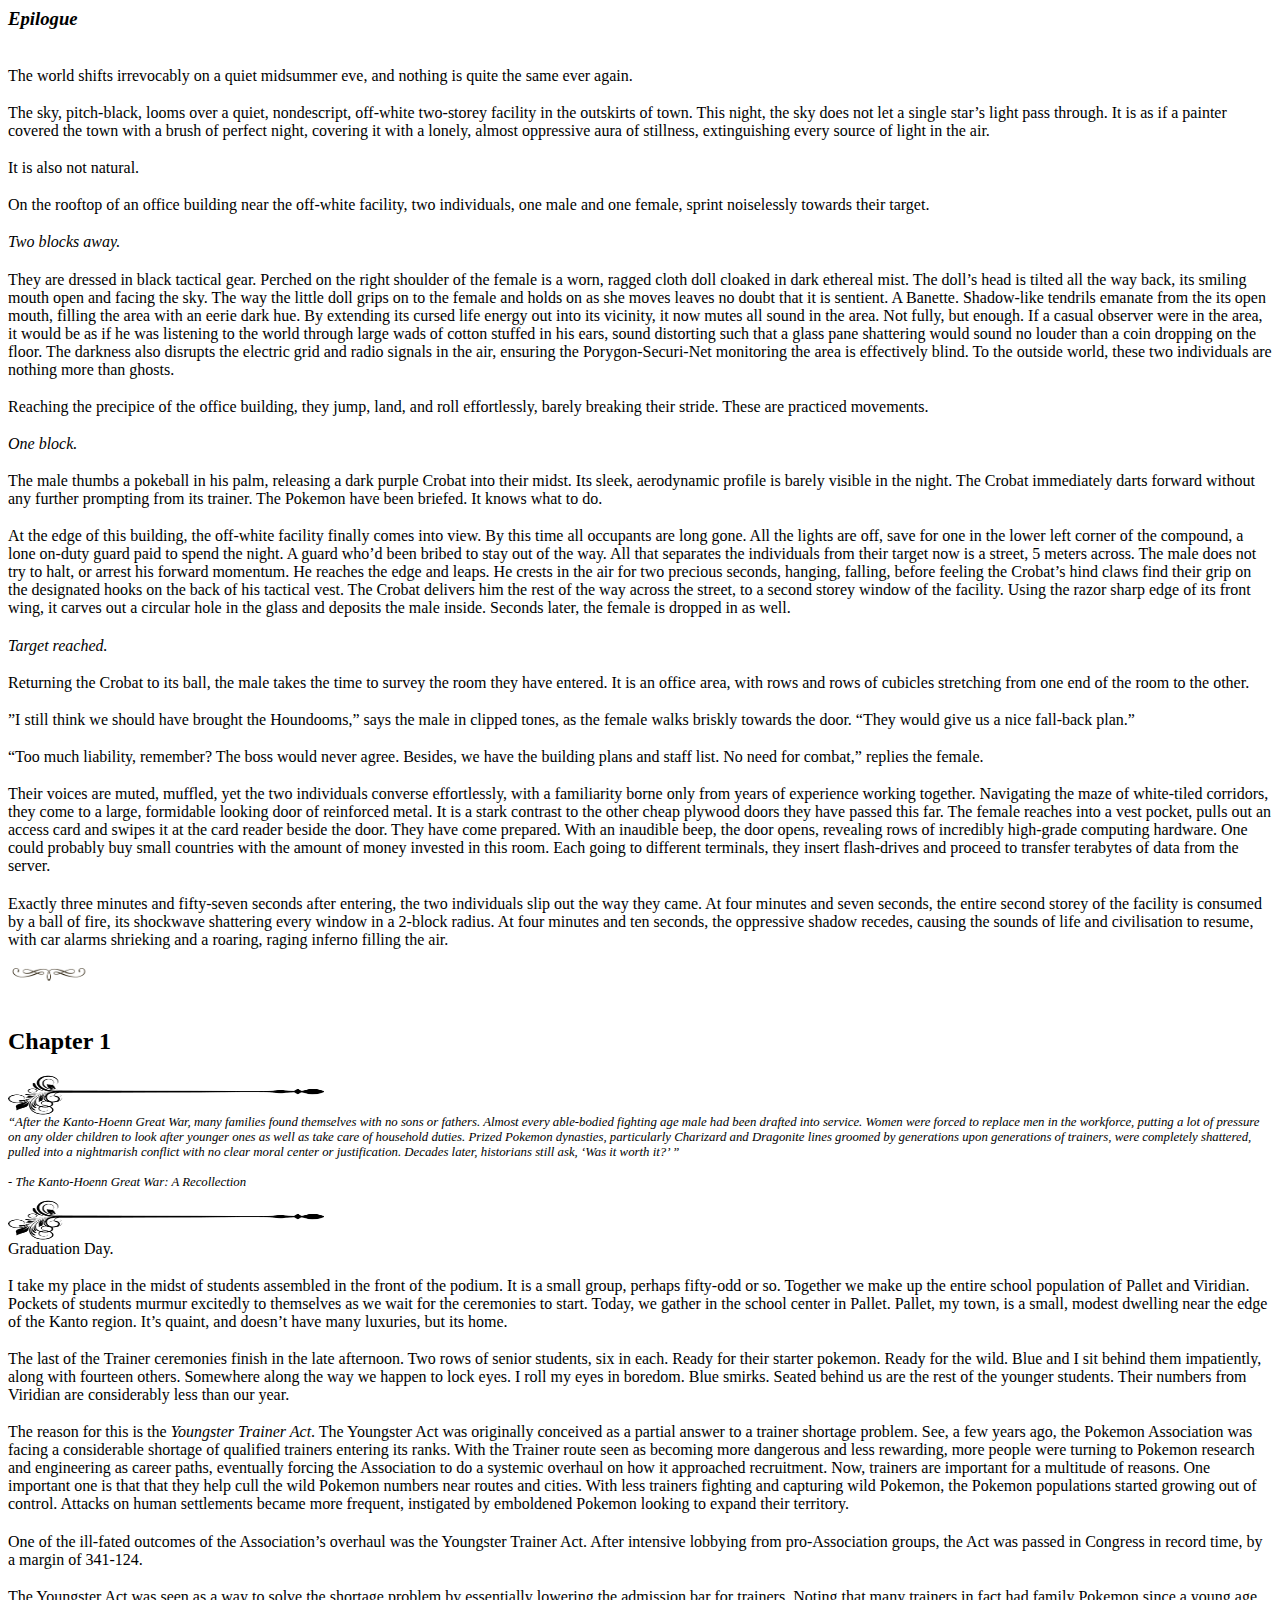
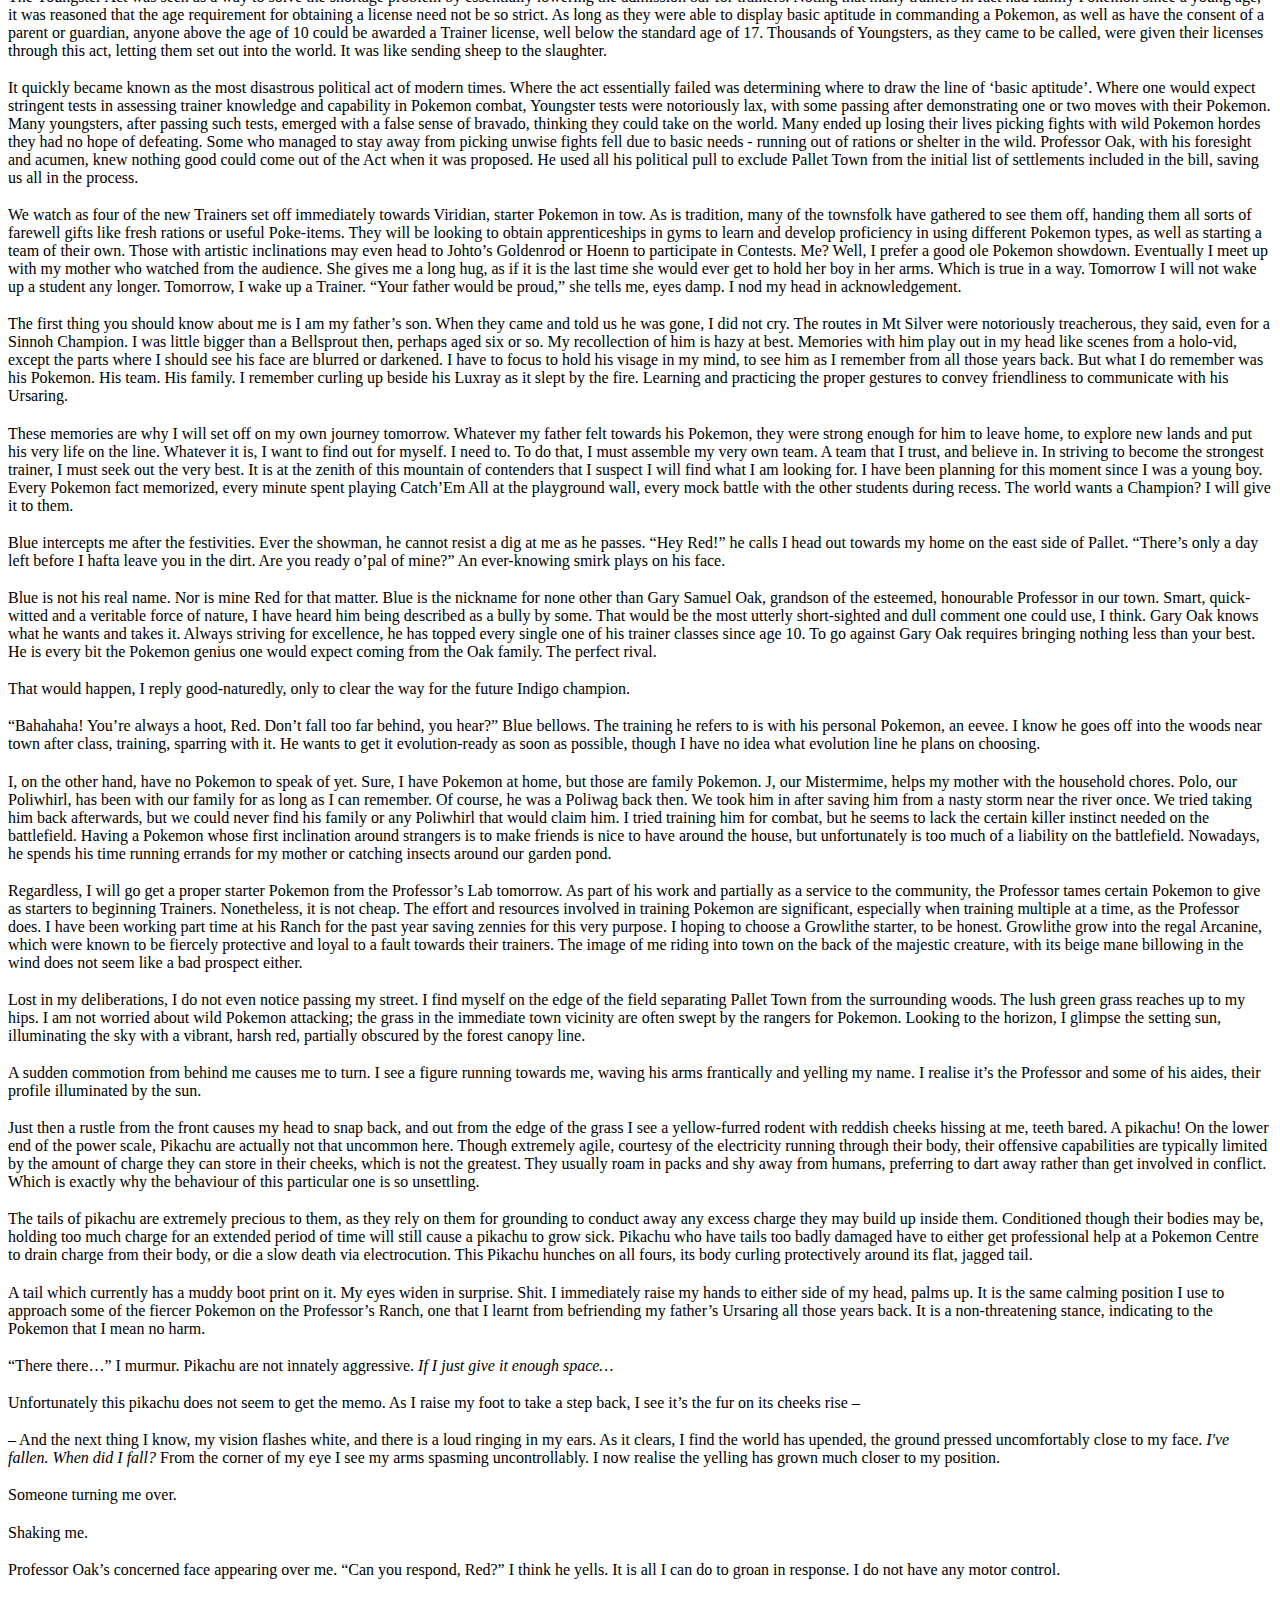
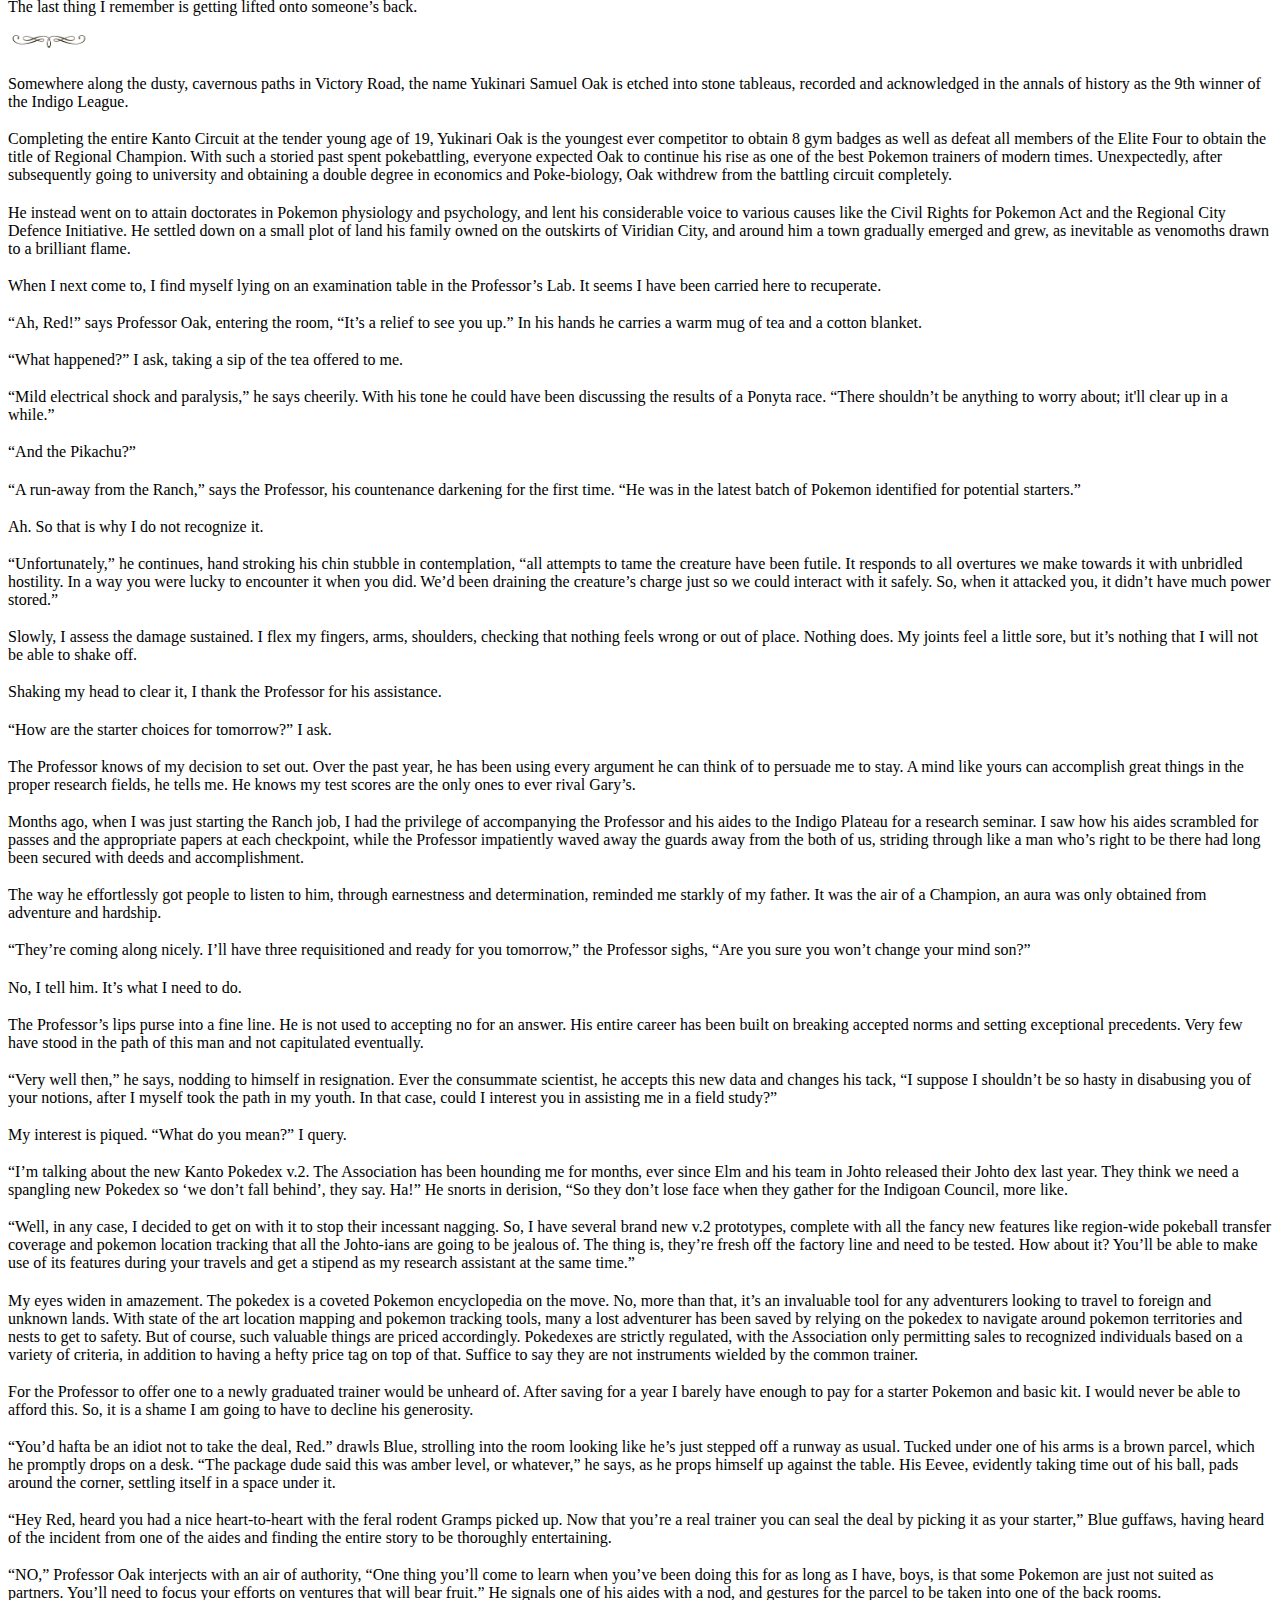
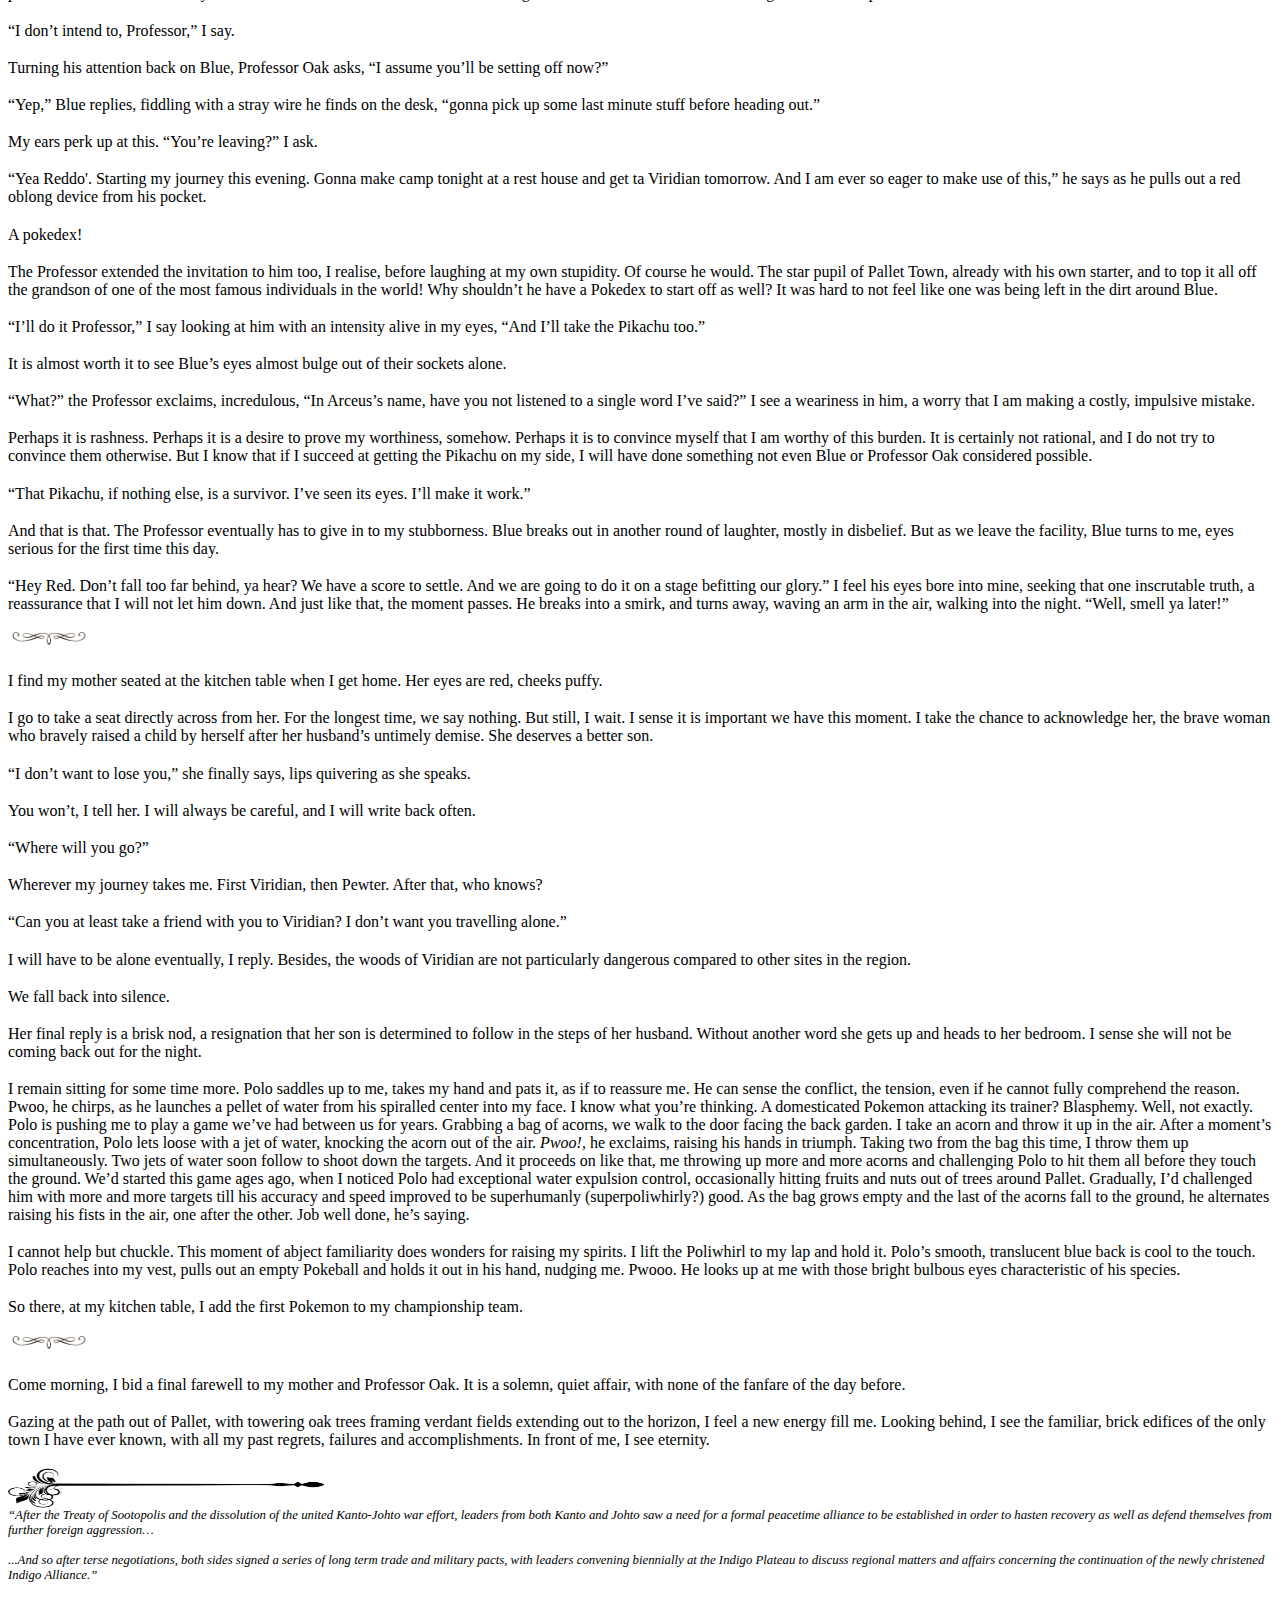
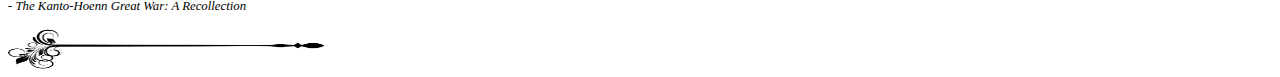
==== commit 393b976a: "stuff" ====
--- a/chapter1.html
+++ b/chapter1.html
@@ -5,14 +5,18 @@
 <body>
     <div class="wrapper">
         <div class='content'>
-            <h3 class=""><i>Epilogue</i></h3>
+            <h3 class="">
+                <i>Epilogue</i>
+            </h3>
             <br>
             <p>
                 The world shifts irrevocably on a quiet midsummer eve, and nothing is quite the same ever again.
             </p>
             <p>
                 The sky, pitch-black, looms over a quiet, nondescript, off-white two-storey facility in the outskirts of town. This night,
-                the sky does not let a single star’s light pass through. It is as if the town has been painted over with a brush of perfect night, covering it with a lonely, almost oppressive aura of stillness, somehow dimming every source of light in the air..
+                the sky does not let a single star’s light pass through. It is as if a painter covered the town with a brush
+                of perfect night, covering it with a lonely, almost oppressive aura of stillness, extinguishing every source
+                of light in the air.
             </p>
             <p>
                 It is also not natural.
@@ -37,11 +41,11 @@
                 world, these two individuals are nothing more than ghosts.
             </p>
             <p>
-                Reaching the precipice of the office building, they jump, land, and roll effortlessly, barely breaking their stride.
-                These are practiced movements.
-            </p>
-            <p>
-                    <span class='thought-text'>One block.</span>
+                Reaching the precipice of the office building, they jump, land, and roll effortlessly, barely breaking their stride. These
+                are practiced movements.
+            </p>
+            <p>
+                <span class='thought-text'>One block.</span>
             </p>
             <p>
                 The male thumbs a pokeball in his palm, releasing a dark purple Crobat into their midst. Its sleek, aerodynamic profile is
@@ -60,7 +64,7 @@
                 Seconds later, the female is dropped in as well.
             </p>
             <p>
-                    <span class='thought-text'>Target reached.</span>
+                <span class='thought-text'>Target reached.</span>
             </p>
             <p>
                 Returning the Crobat to its ball, the male takes the time to survey the room they have entered. It is an office area, with
@@ -81,8 +85,8 @@
                 this far. The female reaches into a vest pocket, pulls out an access card and swipes it at the card reader
                 beside the door. They have come prepared. With an inaudible beep, the door opens, revealing rows of incredibly
                 high-grade computing hardware. One could probably buy small countries with the amount of money invested in
-                this room. Each going to different terminals, they insert flash-drives and proceed to transfer
-                terabytes of data from the server.
+                this room. Each going to different terminals, they insert flash-drives and proceed to transfer terabytes
+                of data from the server.
             </p>
             <p>
                 Exactly three minutes and fifty-seven seconds after entering, the two individuals slip out the way they came. At four minutes
@@ -125,7 +129,8 @@
                 are the rest of the younger students. Their numbers from Viridian are considerably less than our year.
             </p>
             <p>
-                The reason for this is the <span class='thought-text'>Youngster Trainer Act</span>. The Youngster Act was originally conceived as a partial answer to a trainer
+                The reason for this is the
+                <span class='thought-text'>Youngster Trainer Act</span>. The Youngster Act was originally conceived as a partial answer to a trainer
                 shortage problem. See, a few years ago, the Pokemon Association was facing a considerable shortage of qualified
                 trainers entering its ranks. With the Trainer route seen as becoming more dangerous and less rewarding, more
                 people were turning to Pokemon research and engineering as career paths, eventually forcing the Association
@@ -153,12 +158,11 @@
                 where to draw the line of ‘basic aptitude’. Where one would expect stringent tests in assessing trainer knowledge
                 and capability in Pokemon combat, Youngster tests were notoriously lax, with some passing after demonstrating
                 one or two moves with their Pokemon. Many youngsters, after passing such tests, emerged with a false sense
-                of bravado, thinking they could take on the world. Many ended up losing their lives picking
-                fights with wild Pokemon hordes they had no hope of defeating. Some who managed to stay away from picking
-                unwise fights fell due to basic needs - running out of rations or shelter in the wild. Professor Oak, with
-                his foresight and acumen, knew nothing good could come out of the Act when it was proposed. He used all his
-                political pull to exclude Pallet Town from the initial list of settlements included in the bill, saving us
-                all in the process.
+                of bravado, thinking they could take on the world. Many ended up losing their lives picking fights with wild
+                Pokemon hordes they had no hope of defeating. Some who managed to stay away from picking unwise fights fell
+                due to basic needs - running out of rations or shelter in the wild. Professor Oak, with his foresight and
+                acumen, knew nothing good could come out of the Act when it was proposed. He used all his political pull
+                to exclude Pallet Town from the initial list of settlements included in the bill, saving us all in the process.
             </p>
             <p>
                 We watch as four of the new Trainers set off immediately towards Viridian, starter Pokemon in tow. As is tradition, many
@@ -166,10 +170,10 @@
                 or useful Poke-items. They will be looking to obtain apprenticeships in gyms to learn and develop proficiency
                 in using different Pokemon types, as well as starting a team of their own. Those with artistic inclinations
                 may even head to Johto’s Goldenrod or Hoenn to participate in Contests. Me? Well, I prefer a good ole Pokemon
-                showdown. Eventually I meet up with my mother who watched from the audience. She gives me a long
-                hug, as if it is the last time she would ever get to hold her boy in her arms. Which is true in a way. Tomorrow
-                I will not wake up a student any longer. Tomorrow, I wake up a Trainer. “Your father would be proud,” she
-                tells me, eyes damp. I nod my head in acknowledgement.
+                showdown. Eventually I meet up with my mother who watched from the audience. She gives me a long hug, as
+                if it is the last time she would ever get to hold her boy in her arms. Which is true in a way. Tomorrow I
+                will not wake up a student any longer. Tomorrow, I wake up a Trainer. “Your father would be proud,” she tells
+                me, eyes damp. I nod my head in acknowledgement.
             </p>
             <p>
                 The first thing you should know about me is I am my father’s son. When they came and told us he was gone, I did not cry.
@@ -182,7 +186,7 @@
                 with his Ursaring.
             </p>
             <p>
-                These memories are why I will set off on my own journey tomorrow. Whatever my father felt towards his Pokemon, I know they were
+                These memories are why I will set off on my own journey tomorrow. Whatever my father felt towards his Pokemon, they were
                 strong enough for him to leave home, to explore new lands and put his very life on the line. Whatever it
                 is, I want to find out for myself. I need to. To do that, I must assemble my very own team. A team that I
                 trust, and believe in. In striving to become the strongest trainer, I must seek out the very best. It is
@@ -221,8 +225,8 @@
                 nasty storm near the river once. We tried taking him back afterwards, but we could never find his family
                 or any Poliwhirl that would claim him. I tried training him for combat, but he seems to lack the certain
                 killer instinct needed on the battlefield. Having a Pokemon whose first inclination around strangers is to
-                make friends is nice to have around the house, but unfortunately is too much of a liability on the battlefield. Nowadays,
-                he spends his time running errands for my mother or catching insects around our garden pond.
+                make friends is nice to have around the house, but unfortunately is too much of a liability on the battlefield.
+                Nowadays, he spends his time running errands for my mother or catching insects around our garden pond.
             </p>
             <p>
                 Regardless, I will go get a proper starter Pokemon from the Professor’s Lab tomorrow. As part of his work and partially as
@@ -262,13 +266,15 @@
                 electrocution. This Pikachu hunches on all fours, its body curling protectively around its flat, jagged tail.
             </p>
             <p>
-                A tail which currently has a muddy boot print on it. My eyes widen in surprise. <span class="thought=text">Shit</span>. I immediately raise my hands to either
-                side of my head, palms up. It is the same calming position I use to approach some of the fiercer Pokemon
-                on the Professor’s Ranch, one that I learnt from befriending my father’s Ursaring all those years back. It
-                is a non-threatening stance, indicating to the Pokemon that I mean no harm.
-            </p>
-            <p>
-                “There there…” I murmur. Pikachu are not innately aggressive. <span class='thought-text'>If I just give it enough space…</span>
+                A tail which currently has a muddy boot print on it. My eyes widen in surprise.
+                <span class="thought=text">Shit</span>. I immediately raise my hands to either side of my head, palms up. It is the same calming position
+                I use to approach some of the fiercer Pokemon on the Professor’s Ranch, one that I learnt from befriending
+                my father’s Ursaring all those years back. It is a non-threatening stance, indicating to the Pokemon that
+                I mean no harm.
+            </p>
+            <p>
+                “There there…” I murmur. Pikachu are not innately aggressive.
+                <span class='thought-text'>If I just give it enough space…</span>
             </p>
             <p>
                 Unfortunately this pikachu does not seem to get the memo. As I raise my foot to take a step back, I see it’s the fur on its
@@ -276,8 +282,9 @@
             </p>
             <p>
                 – And the next thing I know, my vision flashes white, and there is a loud ringing in my ears. As it clears, I find the world
-                has upended, the ground pressed uncomfortably close to my face. <span class='thought-text'>I've fallen. When did I fall?</span> From the corner
-                of my eye I see my arms spasming uncontrollably. I now realise the yelling has grown much closer to my position.
+                has upended, the ground pressed uncomfortably close to my face.
+                <span class='thought-text'>I've fallen. When did I fall?</span> From the corner of my eye I see my arms spasming uncontrollably. I now
+                realise the yelling has grown much closer to my position.
             </p>
             <p>
                 Someone turning me over.
@@ -526,32 +533,38 @@
                 word she gets up and heads to her bedroom. I sense she will not be coming back out for the night.
             </p>
             <p>
-                I sit there for some time more. Polo saddles up to me and takes my hand and pats it, as if to reassure me. He can sense some
-                conflict, some tension, even if he cannot fully comprehend the reason. I lift the Poliwhirl to my lap and
-                hold it. Polo’s smooth, blue back is cool to the touch. Polo reaches into my vest, pulls out an empty Pokeball
-                and holds it out in his hand, nudging me. Pwooo, he says, looking up at me with bright eyes.
-            </p>
-            <p>
-                “You...want to come with me?” I ask in surprise. Pwooo! He raises his hands up, as if in victory. I admit I never considered
-                this. Polo has been a fixture in my house for so long that to take him away would seem...wrong. But at the
-                same time, I cannot deny that having a trustworthy pokemon at my side would be a great help, and water pokemon
-                at that. In a pinch, he could help me in sourcing out freshwater sources, or provide some of his own, even
-                if his battling prowess was not top notch. I cannot help but feel a weight of my shoulders as I think about
-                it. Going into pokemon territory armed only with a potentially hostile Pikachu is not the most reassuring
-                feeling.
+                I remain sitting for some time more. Polo saddles up to me, takes my hand and pats it, as if to reassure me. He can sense
+                the conflict, the tension, even if he cannot fully comprehend the reason. Pwoo, he chirps, as he launches
+                a pellet of water from his spiralled center into my face. I know what you’re thinking. A domesticated Pokemon
+                attacking its trainer? Blasphemy. Well, not exactly. Polo is pushing me to play a game we’ve had between
+                us for years. Grabbing a bag of acorns, we walk to the door facing the back garden. I take an acorn and throw
+                it up in the air. After a moment’s concentration, Polo lets loose with a jet of water, knocking the acorn
+                out of the air. <span class='thought-text'>Pwoo!</span>, he exclaims, raising his hands in triumph. Taking two from the bag this time, I throw
+                them up simultaneously. Two jets of water soon follow to shoot down the targets. And it proceeds on like
+                that, me throwing up more and more acorns and challenging Polo to hit them all before they touch the ground.
+                We’d started this game ages ago, when I noticed Polo had exceptional water expulsion control, occasionally
+                hitting fruits and nuts out of trees around Pallet. Gradually, I’d challenged him with more and more targets
+                till his accuracy and speed improved to be superhumanly (superpoliwhirly?) good. As the bag grows empty and
+                the last of the acorns fall to the ground, he alternates raising his fists in the air, one after the other.
+                Job well done, he’s saying.
+            </p>
+            <p>
+                I cannot help but chuckle. This moment of abject familiarity does wonders for raising my spirits. I lift the Poliwhirl to
+                my lap and hold it. Polo’s smooth, translucent blue back is cool to the touch. Polo reaches into my vest,
+                pulls out an empty Pokeball and holds it out in his hand, nudging me. Pwooo. He looks up at me with those bright bulbous eyes characteristic of his species.
             </p>
             <p>
                 So there, at my kitchen table, I add the first Pokemon to my championship team.
             </p>
             <div class="separator"></div>
             <p>
-                Come morning, I bid a final farewell to my mother and collect my items from Professor Oak. It is a solemn, quiet affair, with none of the fanfare
+                Come morning, I bid a final farewell to my mother and Professor Oak. It is a solemn, quiet affair, with none of the fanfare
                 of the day before.
             </p>
             <p>
-                Gazing at the path out of Pallet, with towering oak trees framing verdant fields extending out to the horizon, I feel a new energy fill me. Looking
-                behind, I see the familiar, brick edifices of the only town I have ever known, with all my past regrets,
-                failures and accomplishments. In front of me, I see eternity.
+                Gazing at the path out of Pallet, with towering oak trees framing verdant fields extending out to the horizon, I feel a new
+                energy fill me. Looking behind, I see the familiar, brick edifices of the only town I have ever known, with
+                all my past regrets, failures and accomplishments. In front of me, I see eternity.
             </p>
 
             <div class=separator-foreword></div>
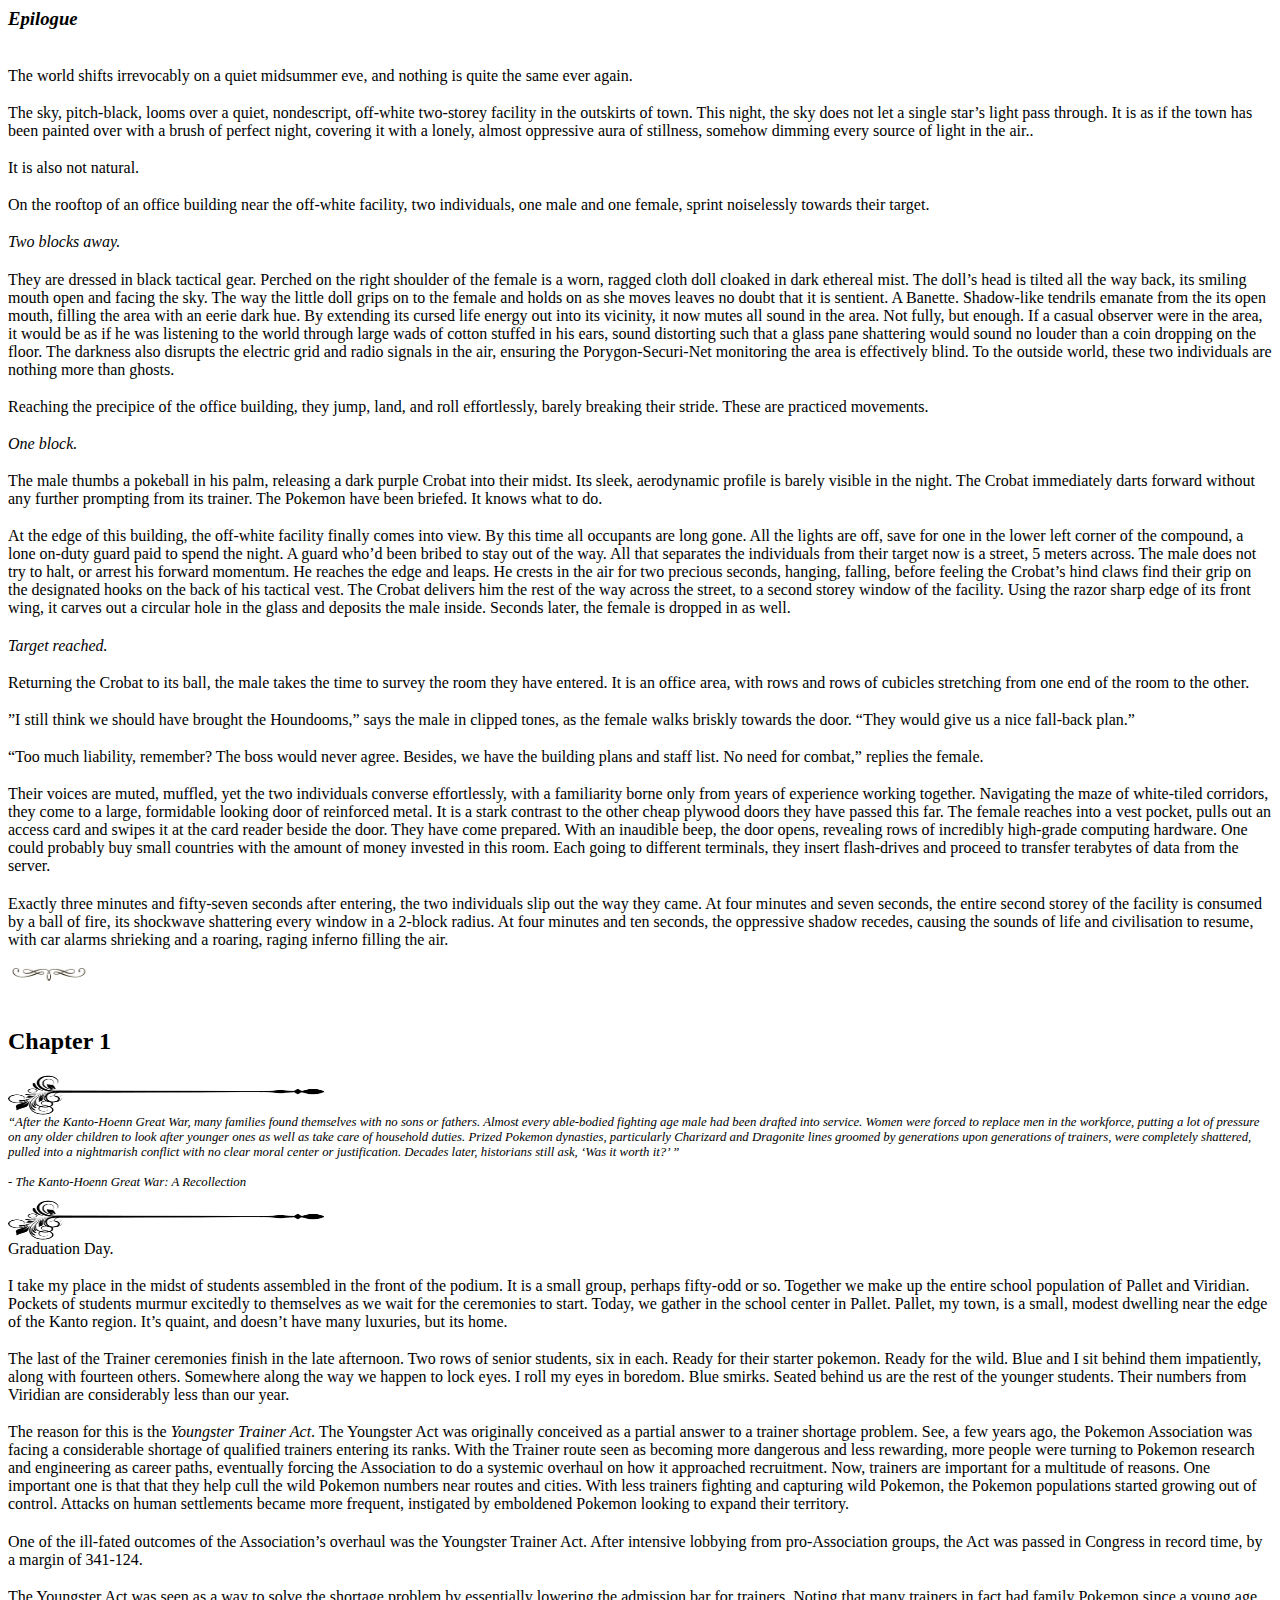
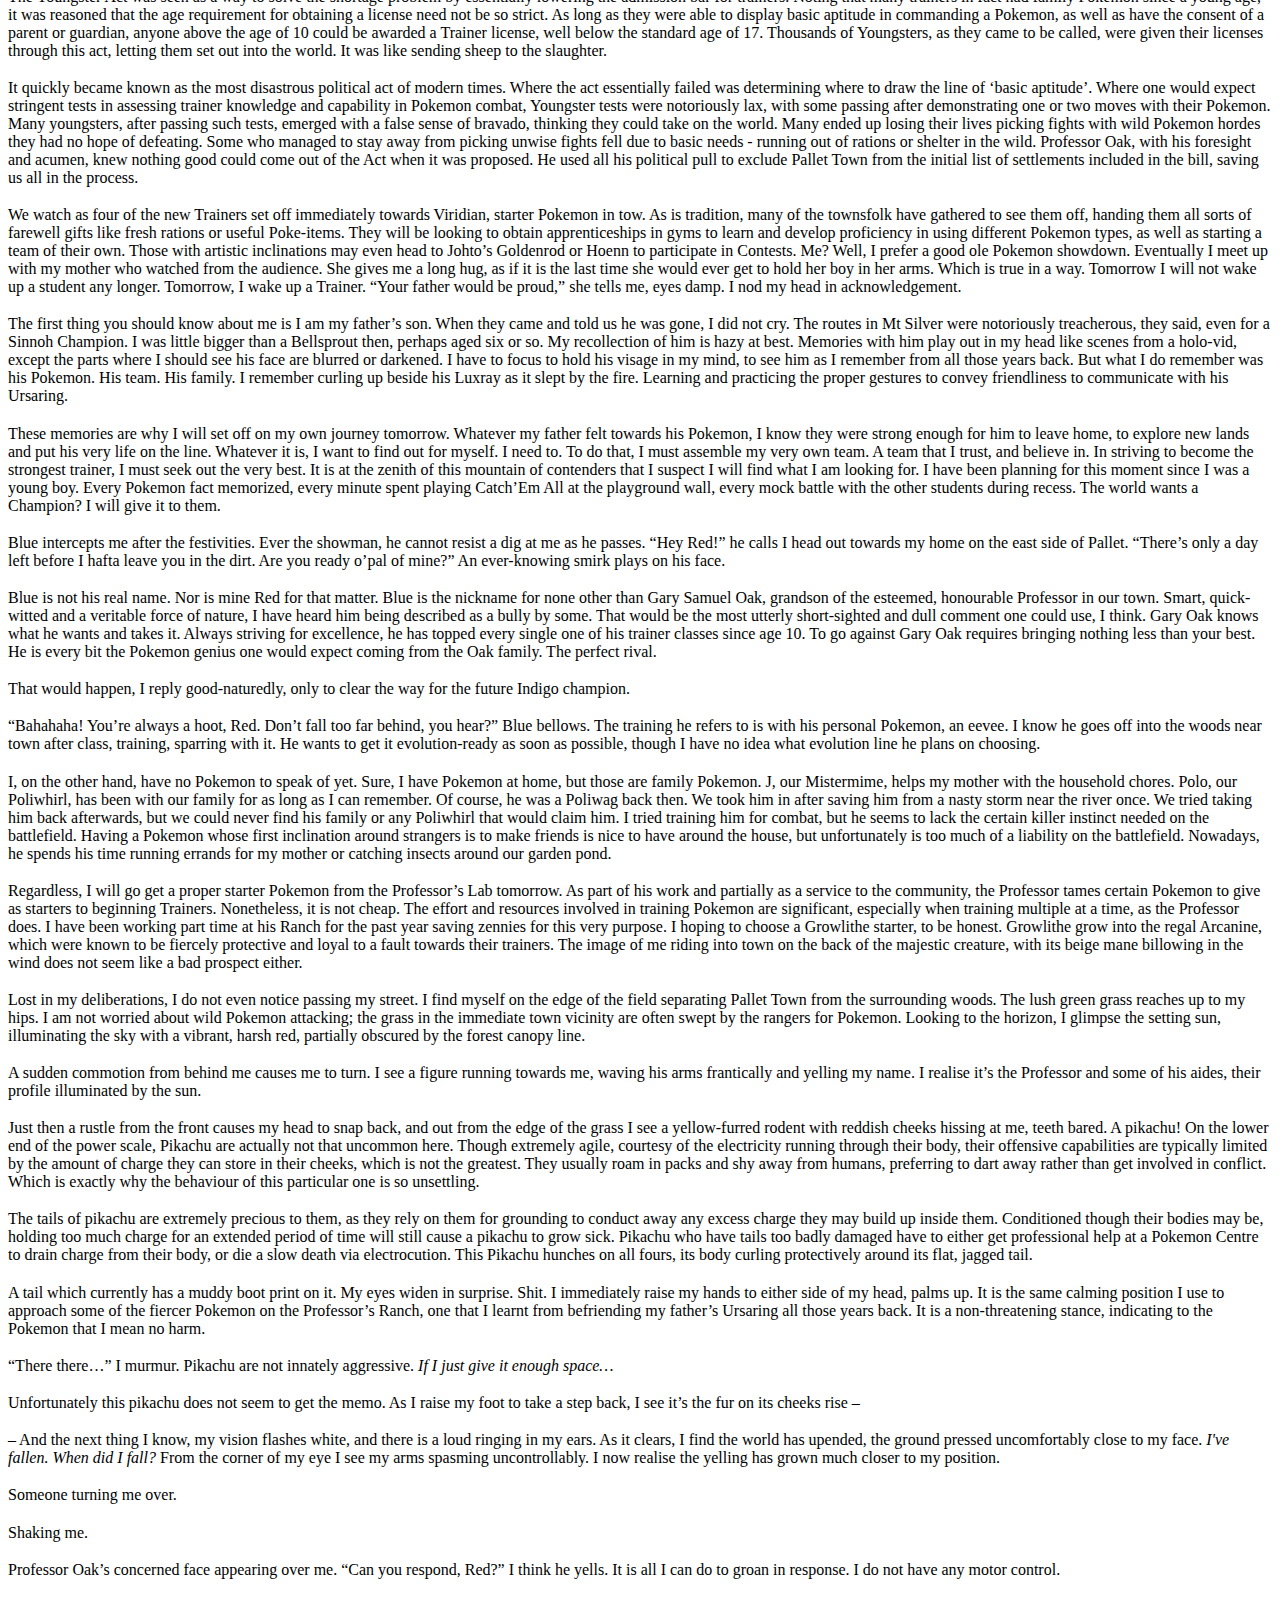
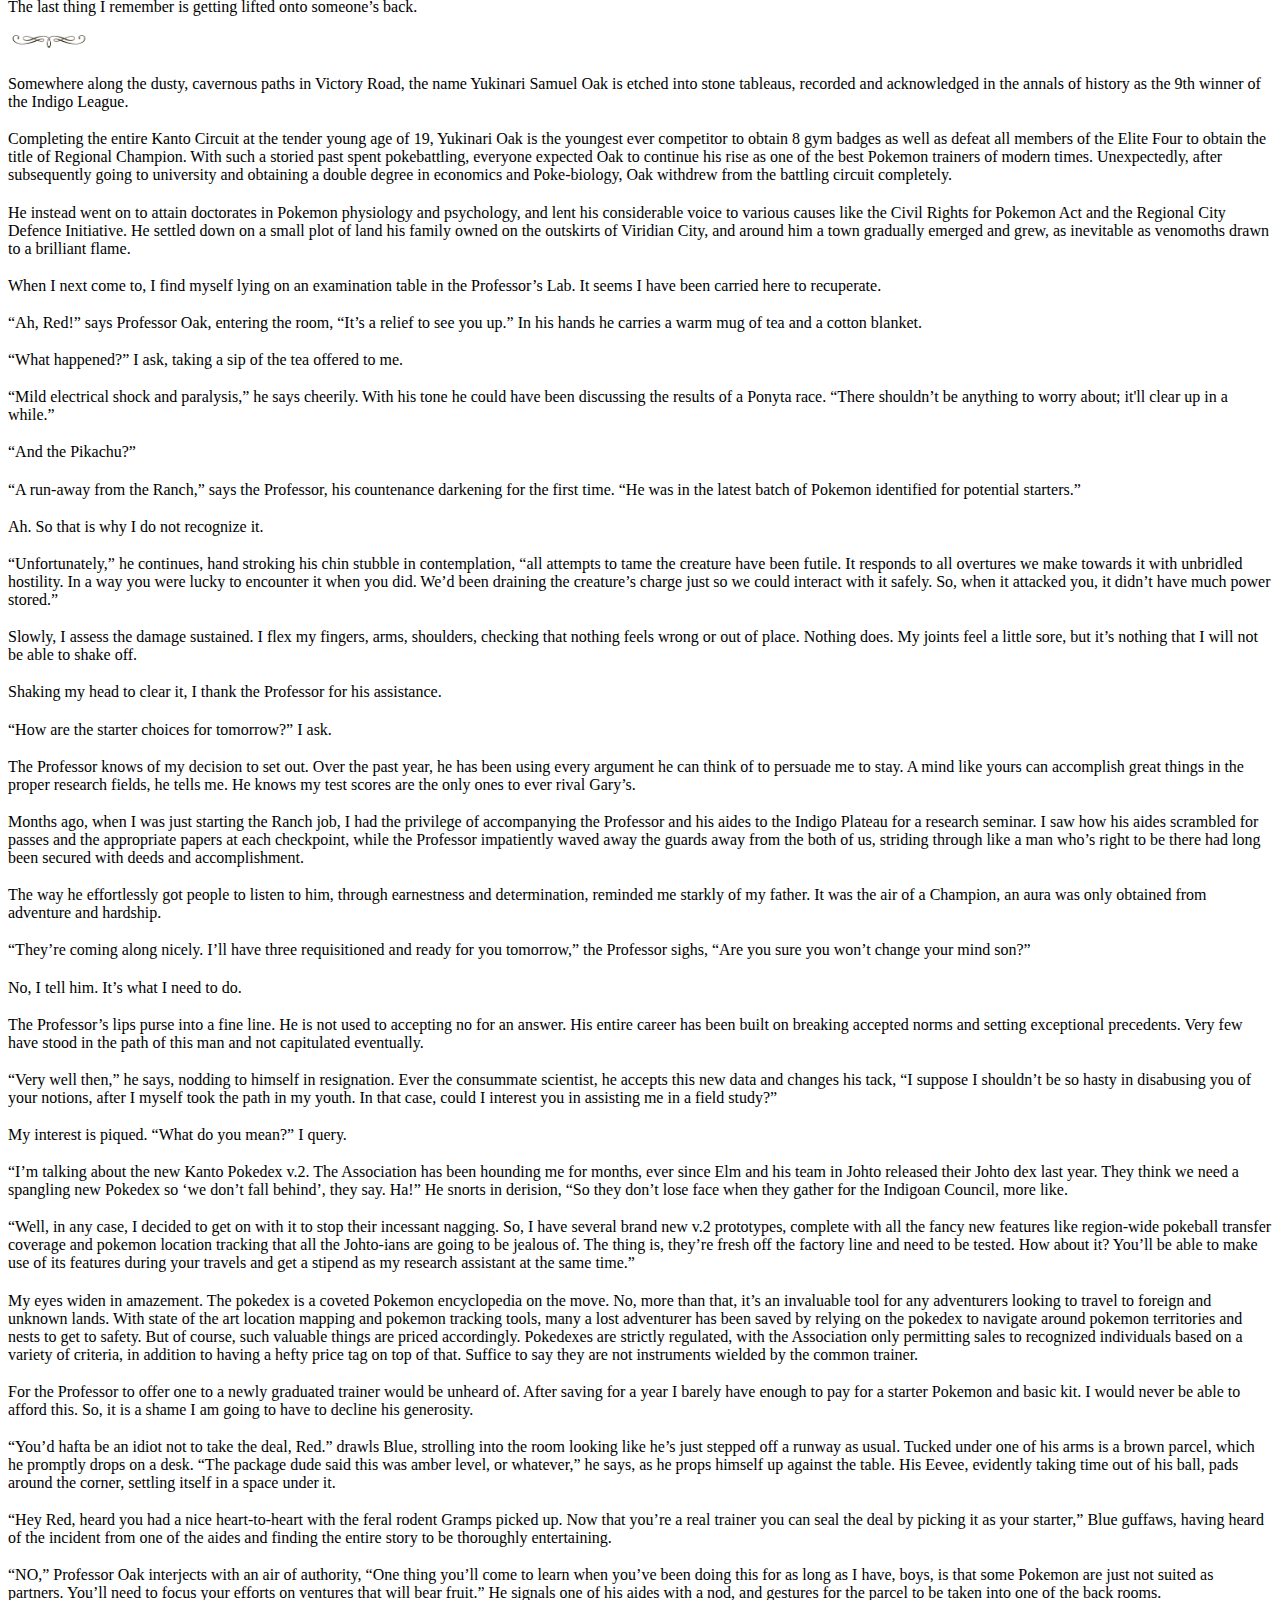
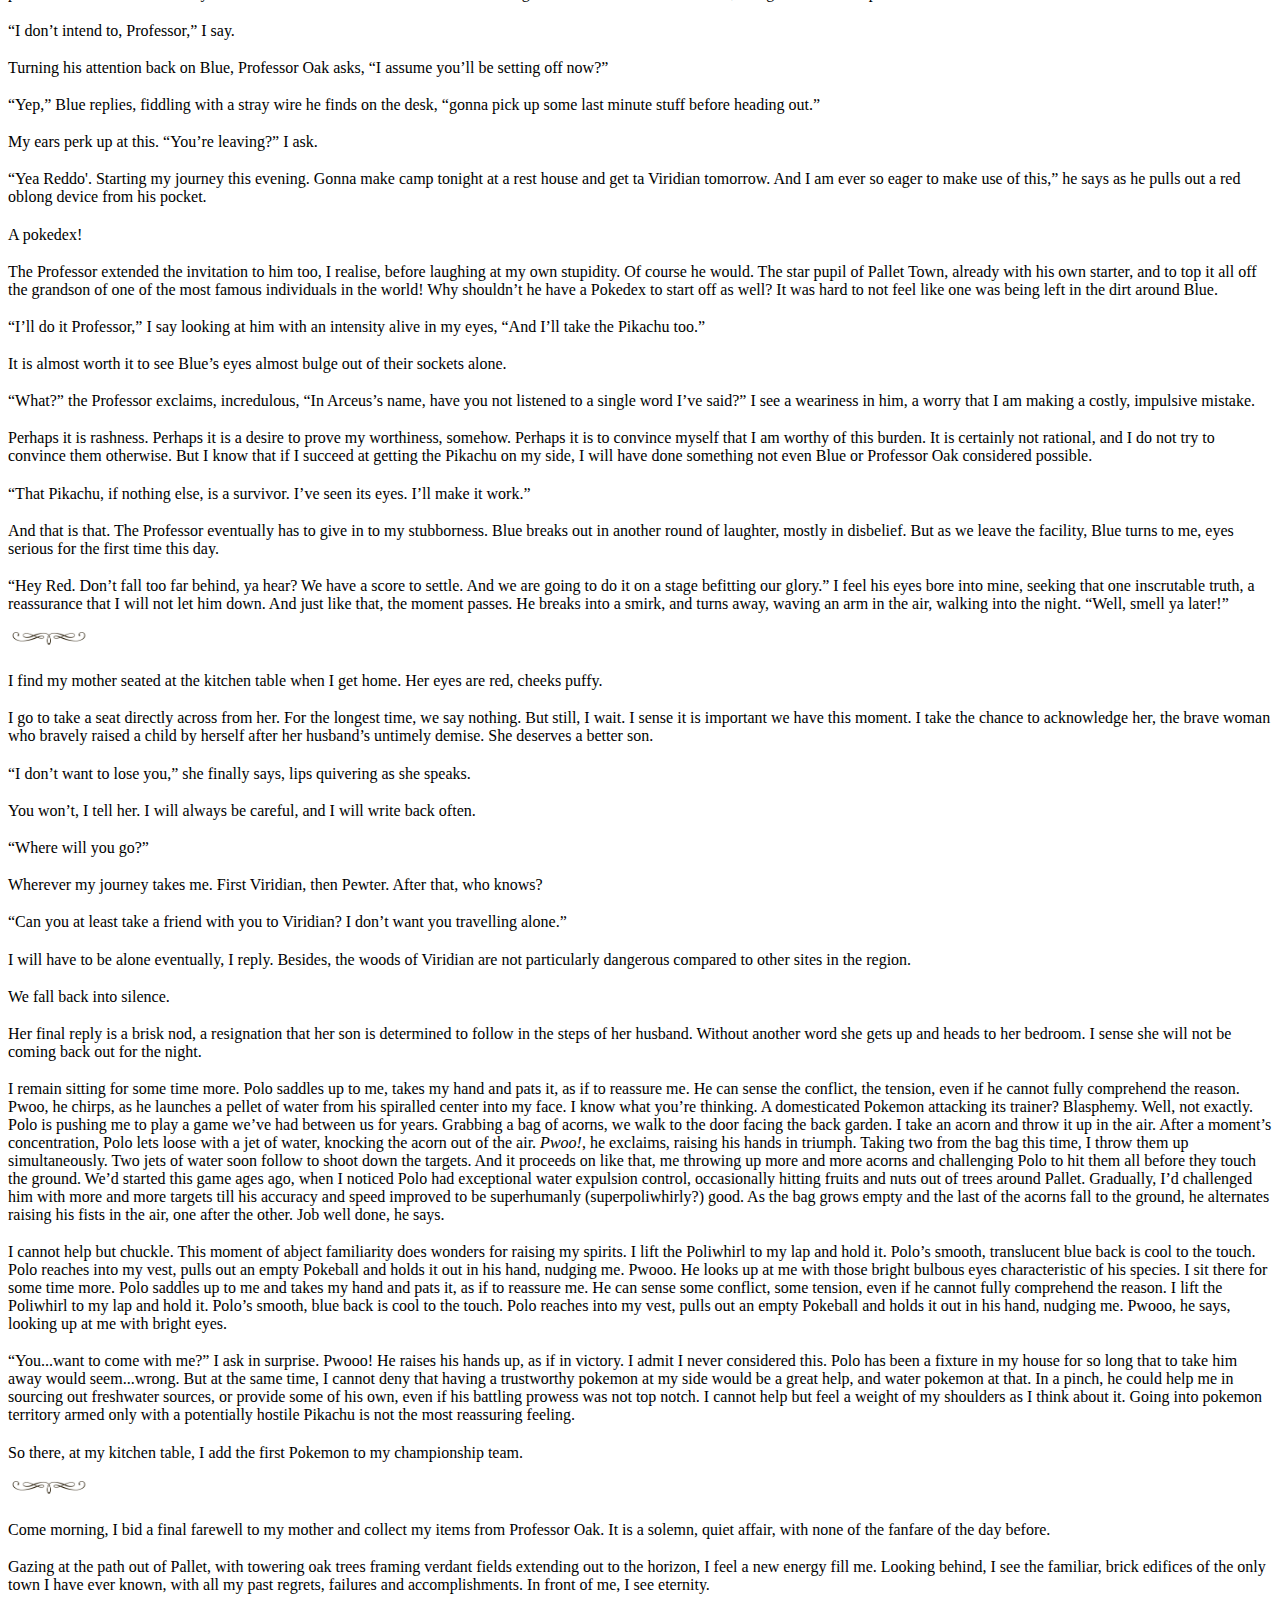
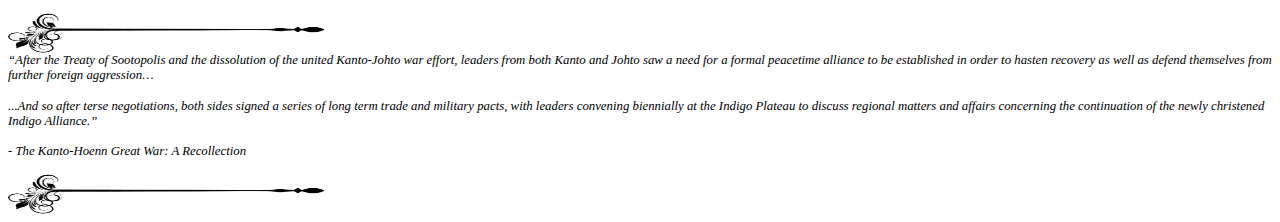
==== commit 294a29ec: "stuff" ====
--- a/chapter1.html
+++ b/chapter1.html
@@ -14,9 +14,7 @@
             </p>
             <p>
                 The sky, pitch-black, looms over a quiet, nondescript, off-white two-storey facility in the outskirts of town. This night,
-                the sky does not let a single star’s light pass through. It is as if a painter covered the town with a brush
-                of perfect night, covering it with a lonely, almost oppressive aura of stillness, extinguishing every source
-                of light in the air.
+                the sky does not let a single star’s light pass through. It is as if the town has been painted over with a brush of perfect night, covering it with a lonely, almost oppressive aura of stillness, somehow dimming every source of light in the air..
             </p>
             <p>
                 It is also not natural.
@@ -186,7 +184,7 @@
                 with his Ursaring.
             </p>
             <p>
-                These memories are why I will set off on my own journey tomorrow. Whatever my father felt towards his Pokemon, they were
+                These memories are why I will set off on my own journey tomorrow. Whatever my father felt towards his Pokemon, I know they were
                 strong enough for him to leave home, to explore new lands and put his very life on the line. Whatever it
                 is, I want to find out for myself. I need to. To do that, I must assemble my very own team. A team that I
                 trust, and believe in. In striving to become the strongest trainer, I must seek out the very best. It is
@@ -546,19 +544,32 @@
                 hitting fruits and nuts out of trees around Pallet. Gradually, I’d challenged him with more and more targets
                 till his accuracy and speed improved to be superhumanly (superpoliwhirly?) good. As the bag grows empty and
                 the last of the acorns fall to the ground, he alternates raising his fists in the air, one after the other.
-                Job well done, he’s saying.
+                Job well done, he says.
             </p>
             <p>
                 I cannot help but chuckle. This moment of abject familiarity does wonders for raising my spirits. I lift the Poliwhirl to
                 my lap and hold it. Polo’s smooth, translucent blue back is cool to the touch. Polo reaches into my vest,
                 pulls out an empty Pokeball and holds it out in his hand, nudging me. Pwooo. He looks up at me with those bright bulbous eyes characteristic of his species.
+                I sit there for some time more. Polo saddles up to me and takes my hand and pats it, as if to reassure me. He can sense some
+                conflict, some tension, even if he cannot fully comprehend the reason. I lift the Poliwhirl to my lap and
+                hold it. Polo’s smooth, blue back is cool to the touch. Polo reaches into my vest, pulls out an empty Pokeball
+                and holds it out in his hand, nudging me. Pwooo, he says, looking up at me with bright eyes.
+            </p>
+            <p>
+                “You...want to come with me?” I ask in surprise. Pwooo! He raises his hands up, as if in victory. I admit I never considered
+                this. Polo has been a fixture in my house for so long that to take him away would seem...wrong. But at the
+                same time, I cannot deny that having a trustworthy pokemon at my side would be a great help, and water pokemon
+                at that. In a pinch, he could help me in sourcing out freshwater sources, or provide some of his own, even
+                if his battling prowess was not top notch. I cannot help but feel a weight of my shoulders as I think about
+                it. Going into pokemon territory armed only with a potentially hostile Pikachu is not the most reassuring
+                feeling.
             </p>
             <p>
                 So there, at my kitchen table, I add the first Pokemon to my championship team.
             </p>
             <div class="separator"></div>
             <p>
-                Come morning, I bid a final farewell to my mother and Professor Oak. It is a solemn, quiet affair, with none of the fanfare
+                Come morning, I bid a final farewell to my mother and collect my items from Professor Oak. It is a solemn, quiet affair, with none of the fanfare
                 of the day before.
             </p>
             <p>
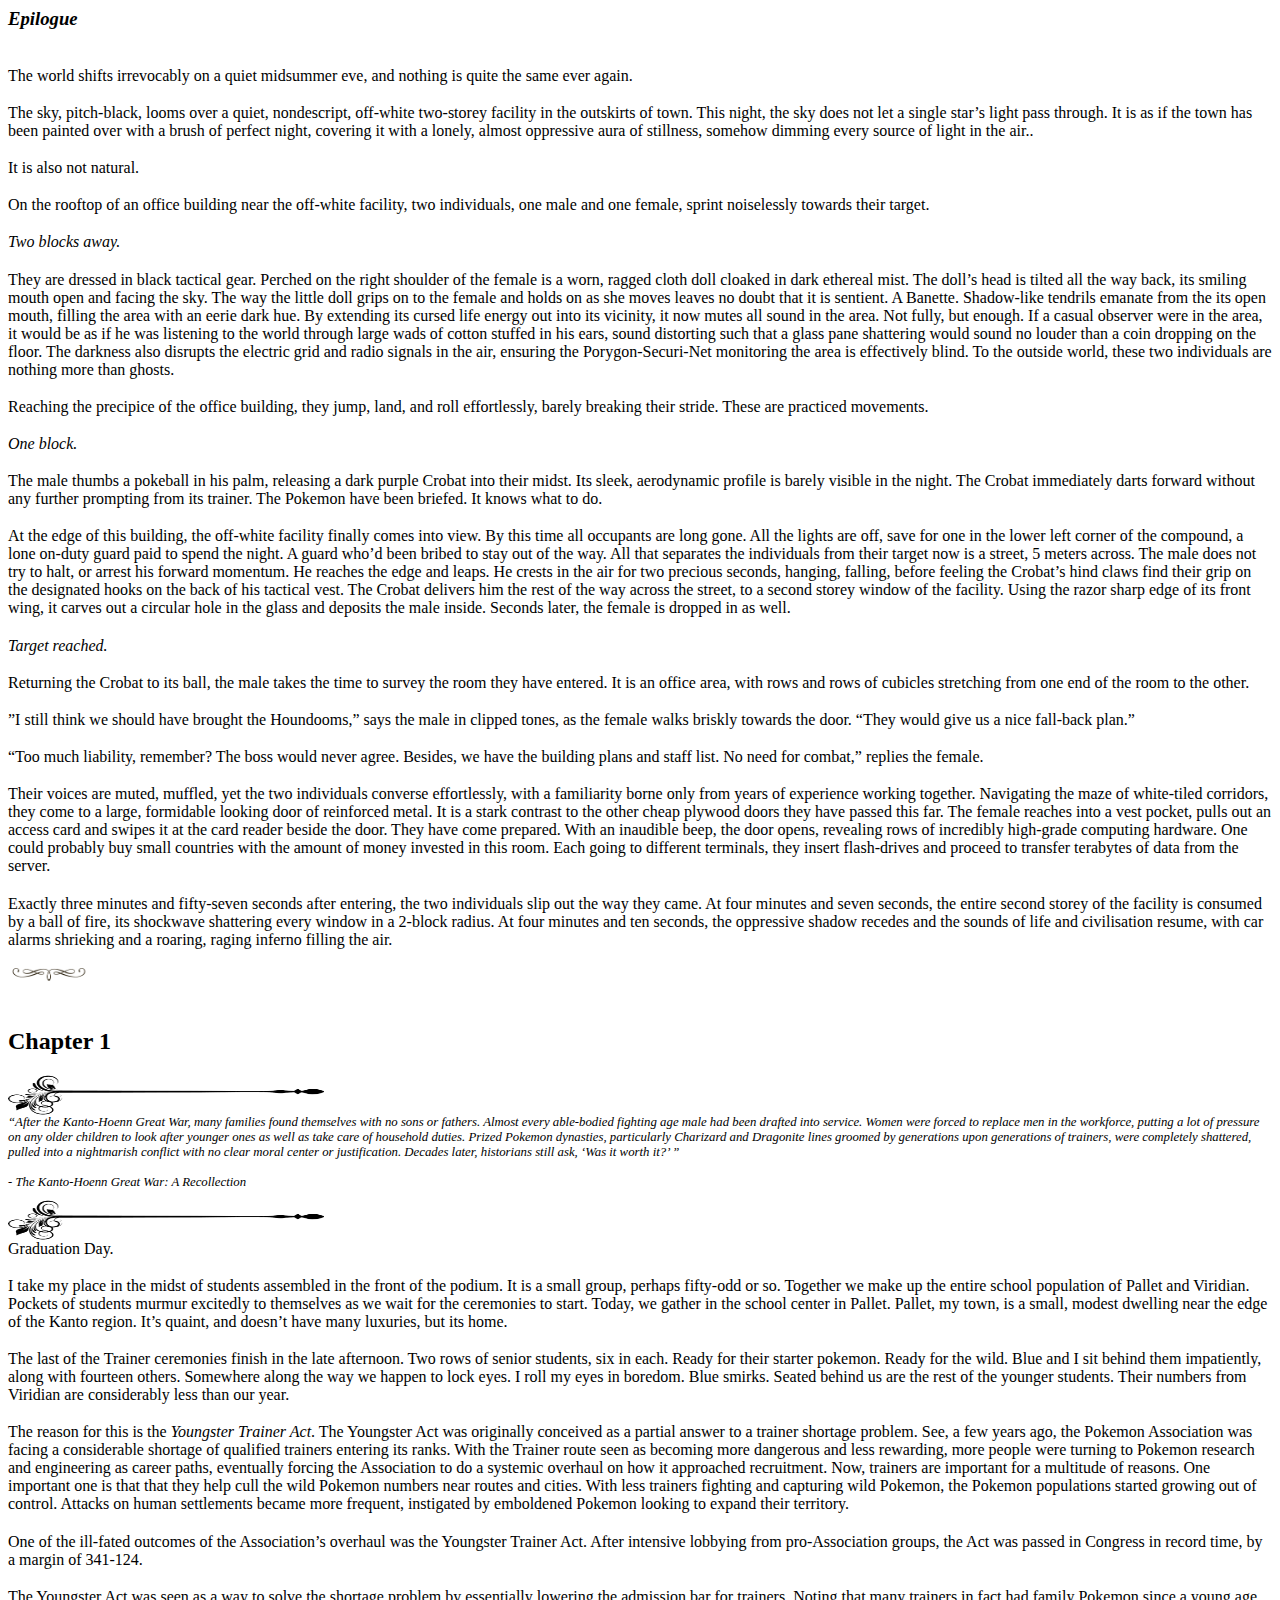
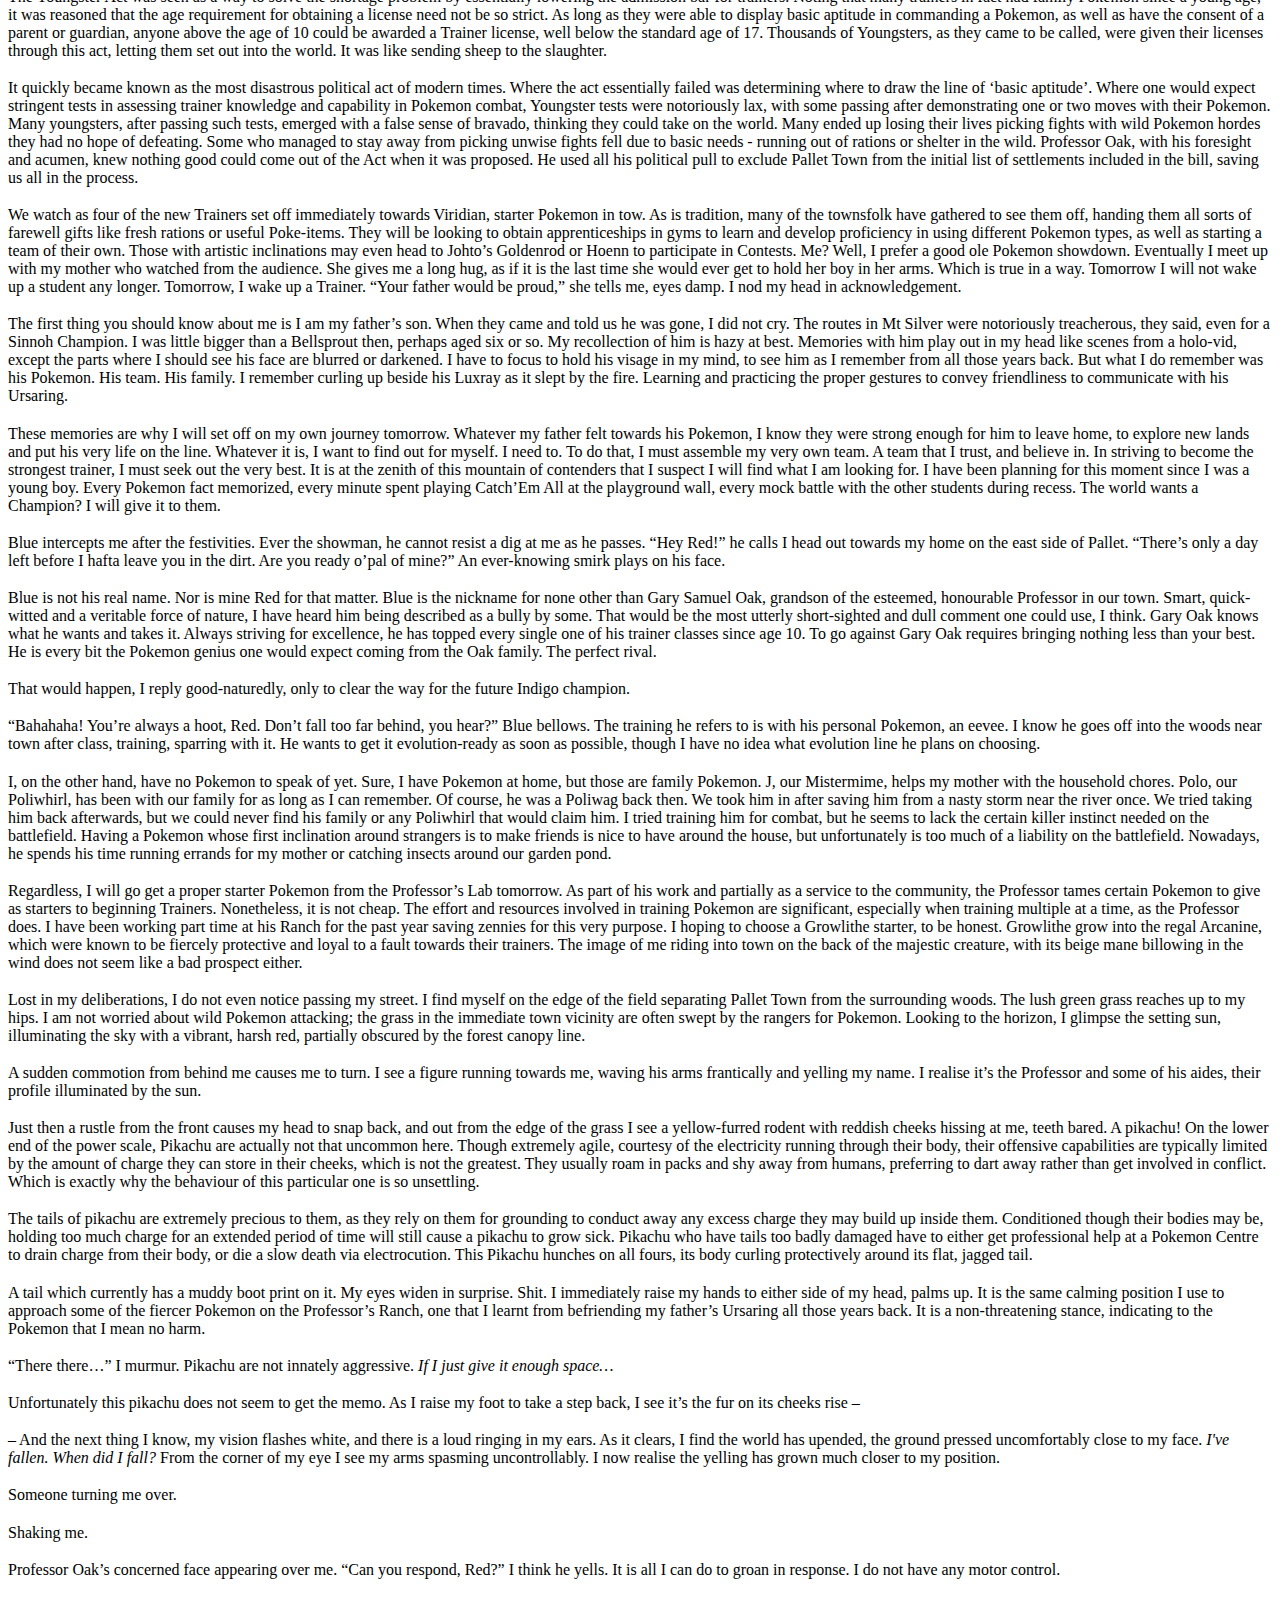
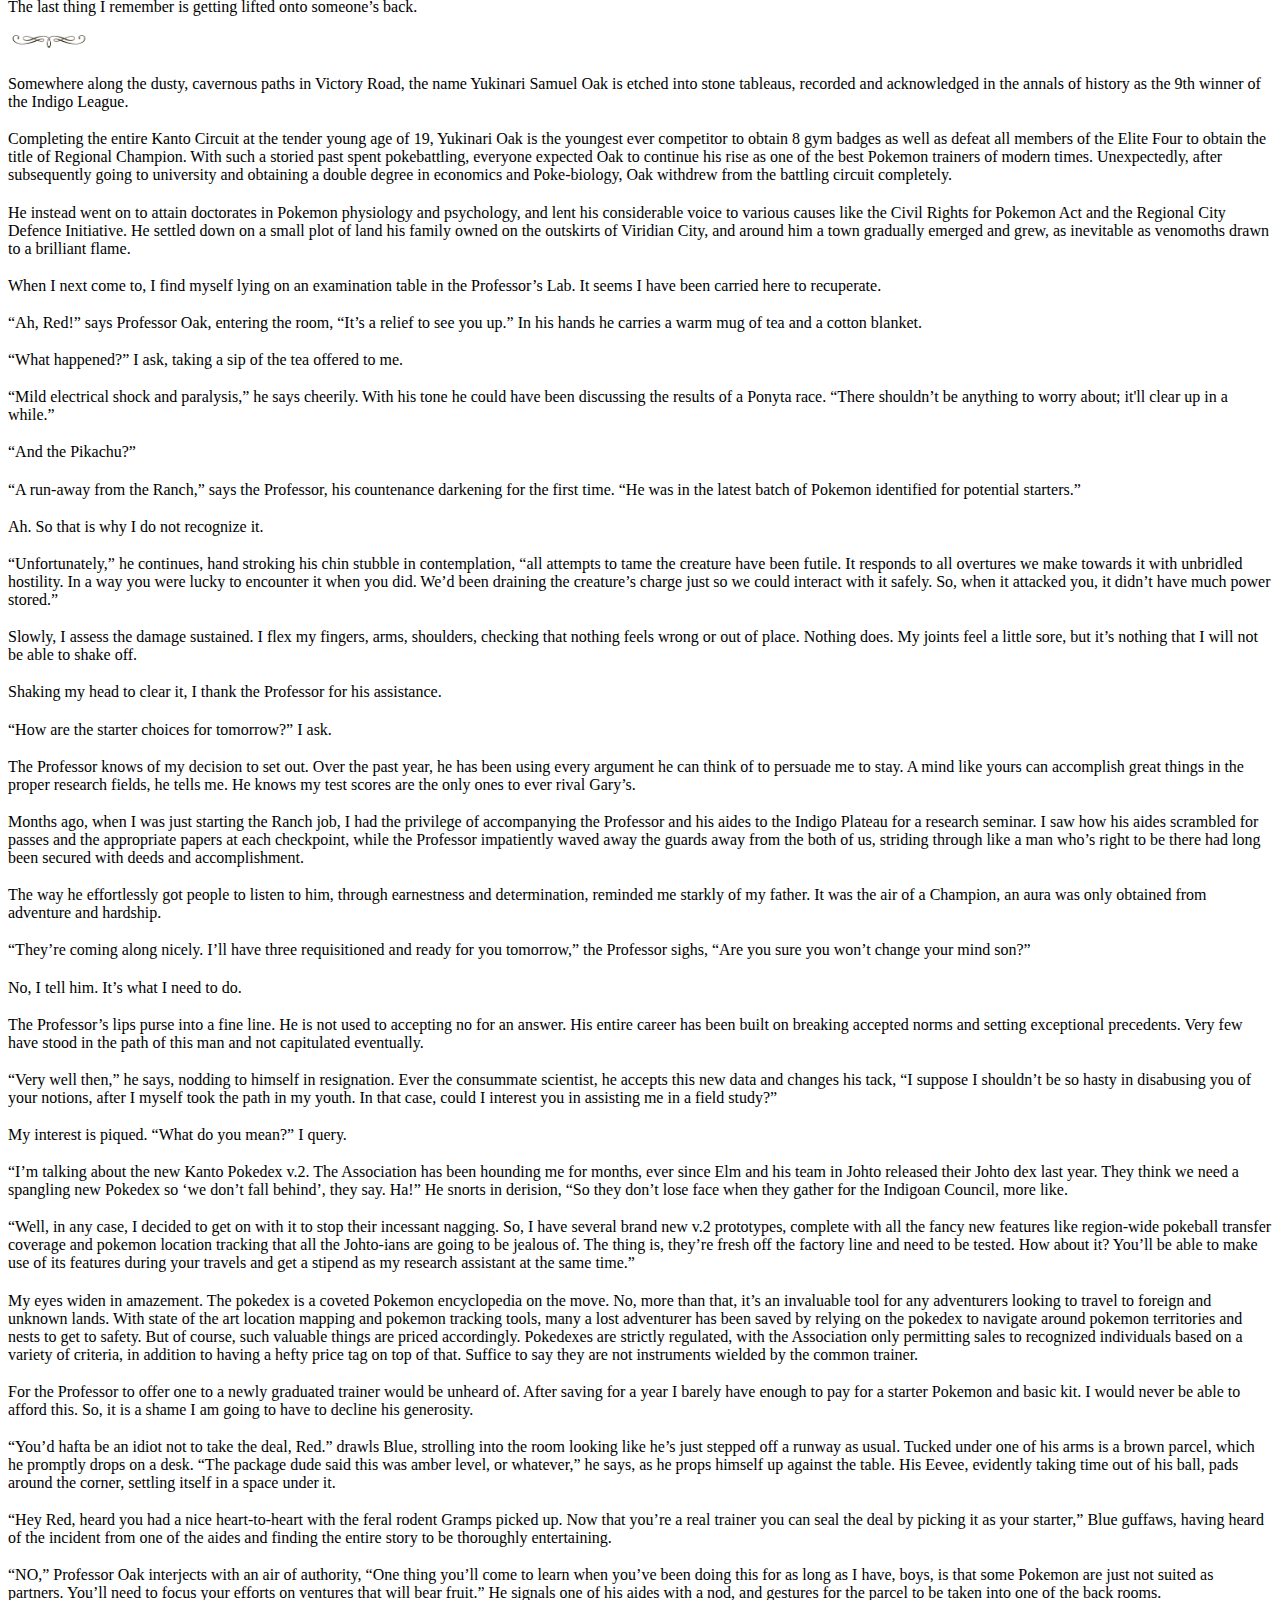
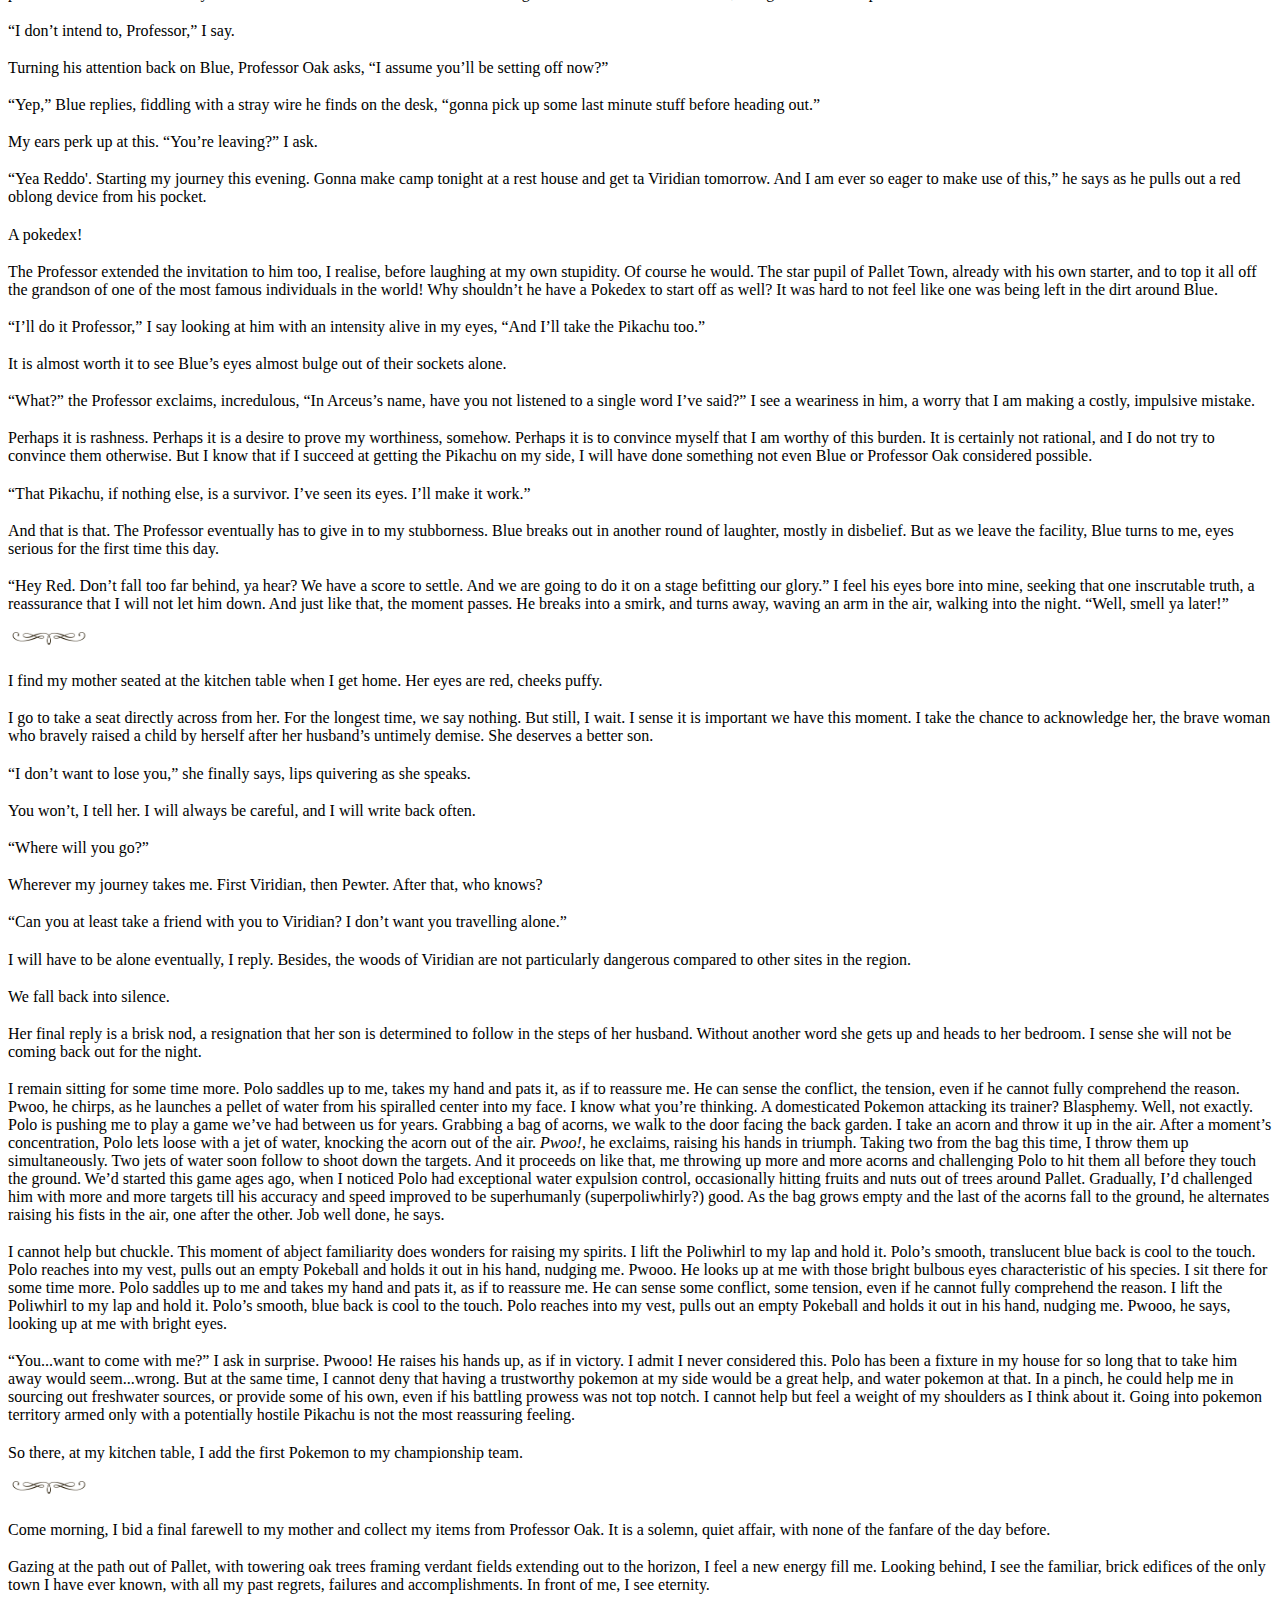
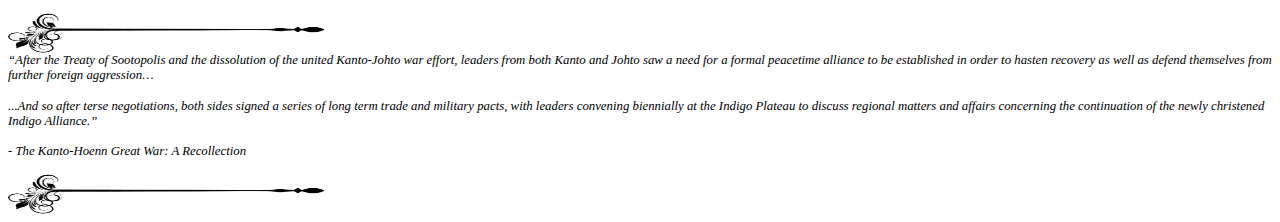
==== commit 9f23e32b: "stuff" ====
--- a/chapter1.html
+++ b/chapter1.html
@@ -89,8 +89,8 @@
             <p>
                 Exactly three minutes and fifty-seven seconds after entering, the two individuals slip out the way they came. At four minutes
                 and seven seconds, the entire second storey of the facility is consumed by a ball of fire, its shockwave
-                shattering every window in a 2-block radius. At four minutes and ten seconds, the oppressive shadow recedes,
-                causing the sounds of life and civilisation to resume, with car alarms shrieking and a roaring, raging inferno
+                shattering every window in a 2-block radius. At four minutes and ten seconds, the oppressive shadow recedes and
+                the sounds of life and civilisation resume, with car alarms shrieking and a roaring, raging inferno
                 filling the air.
             </p>
             <div class='separator'></div>
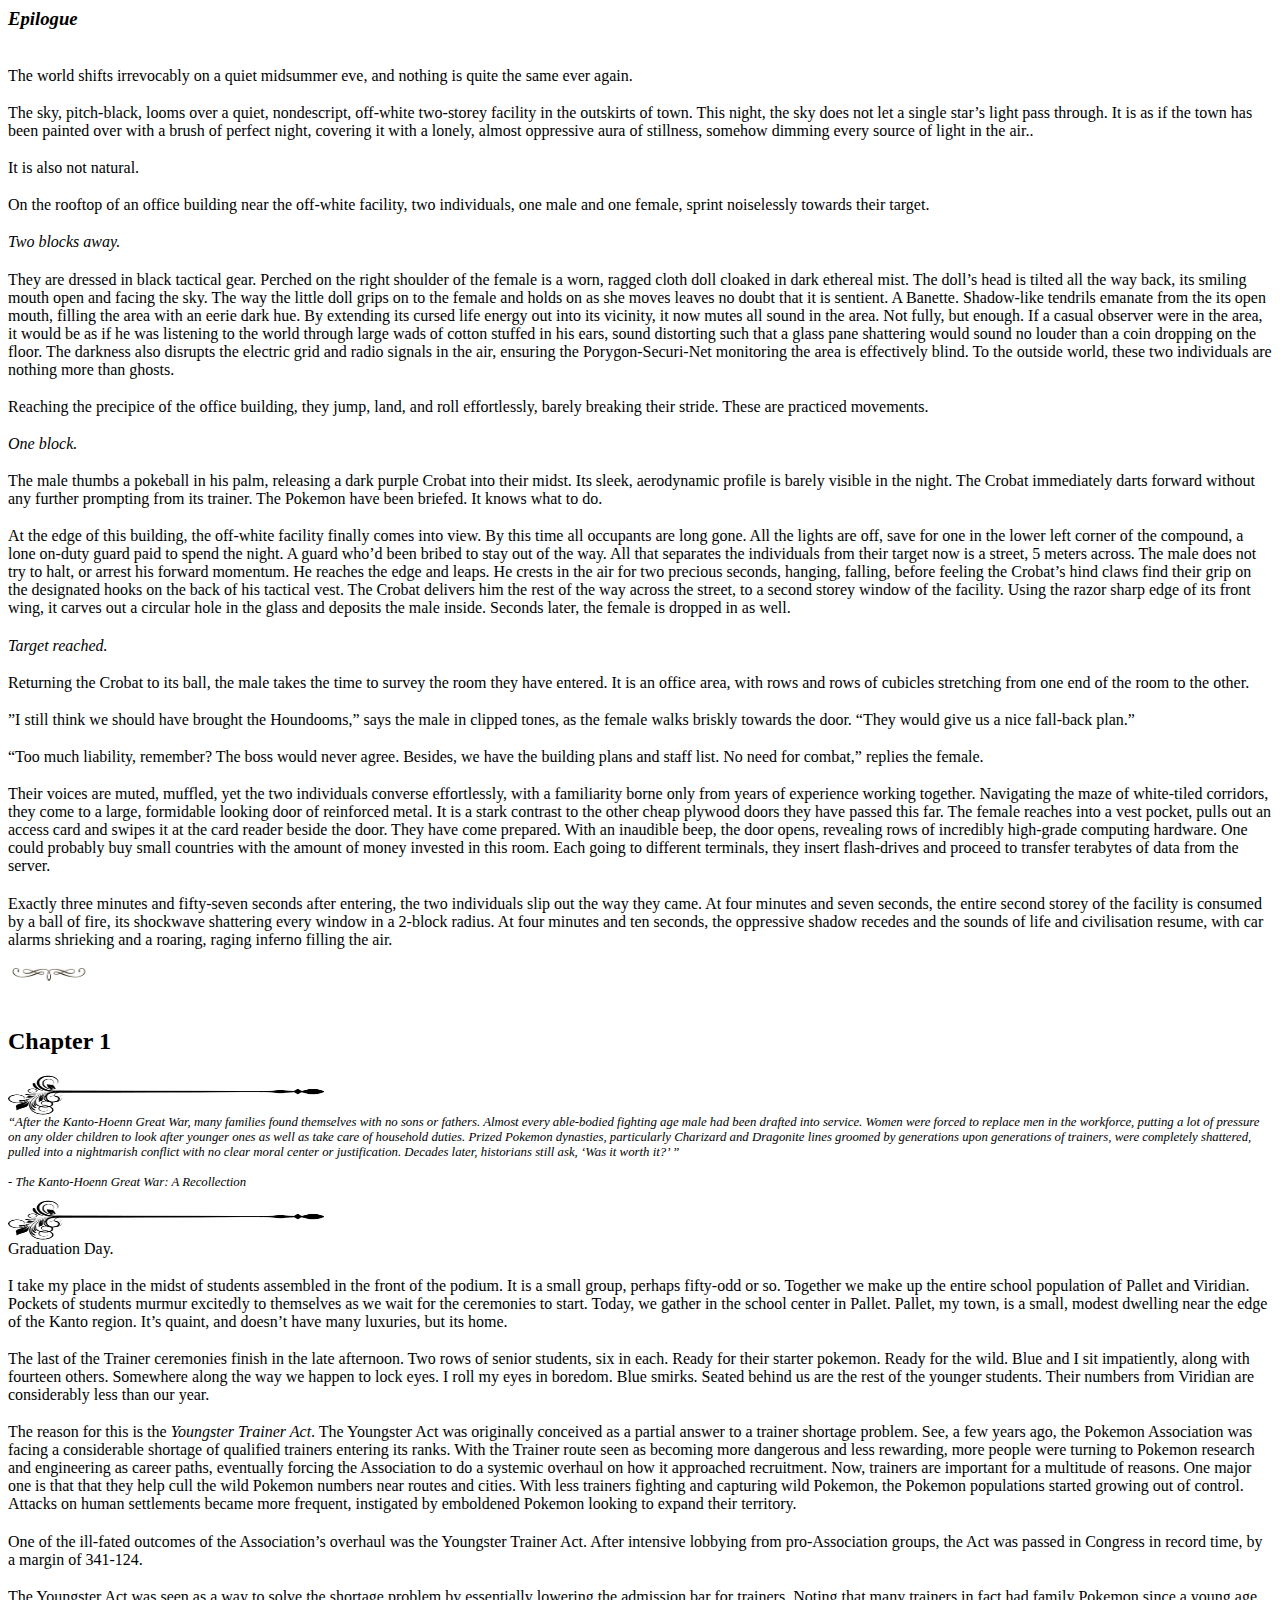
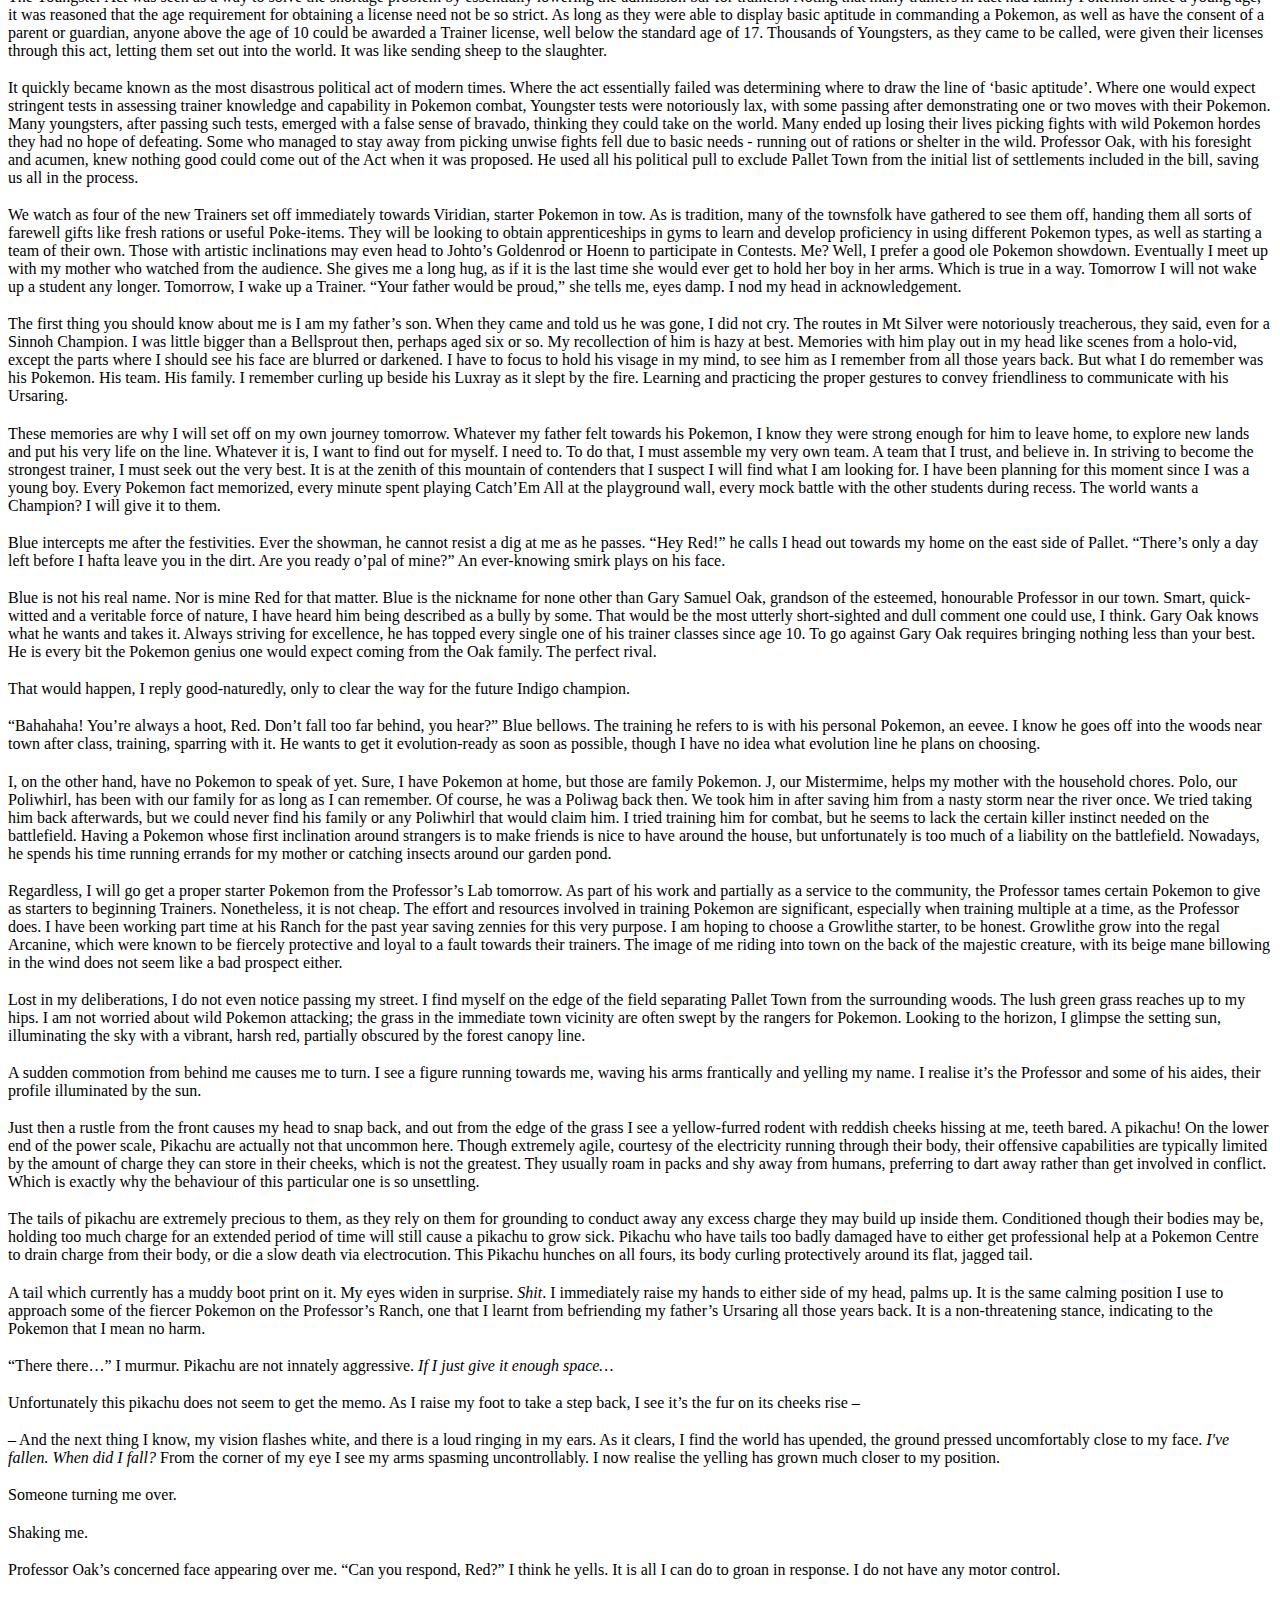
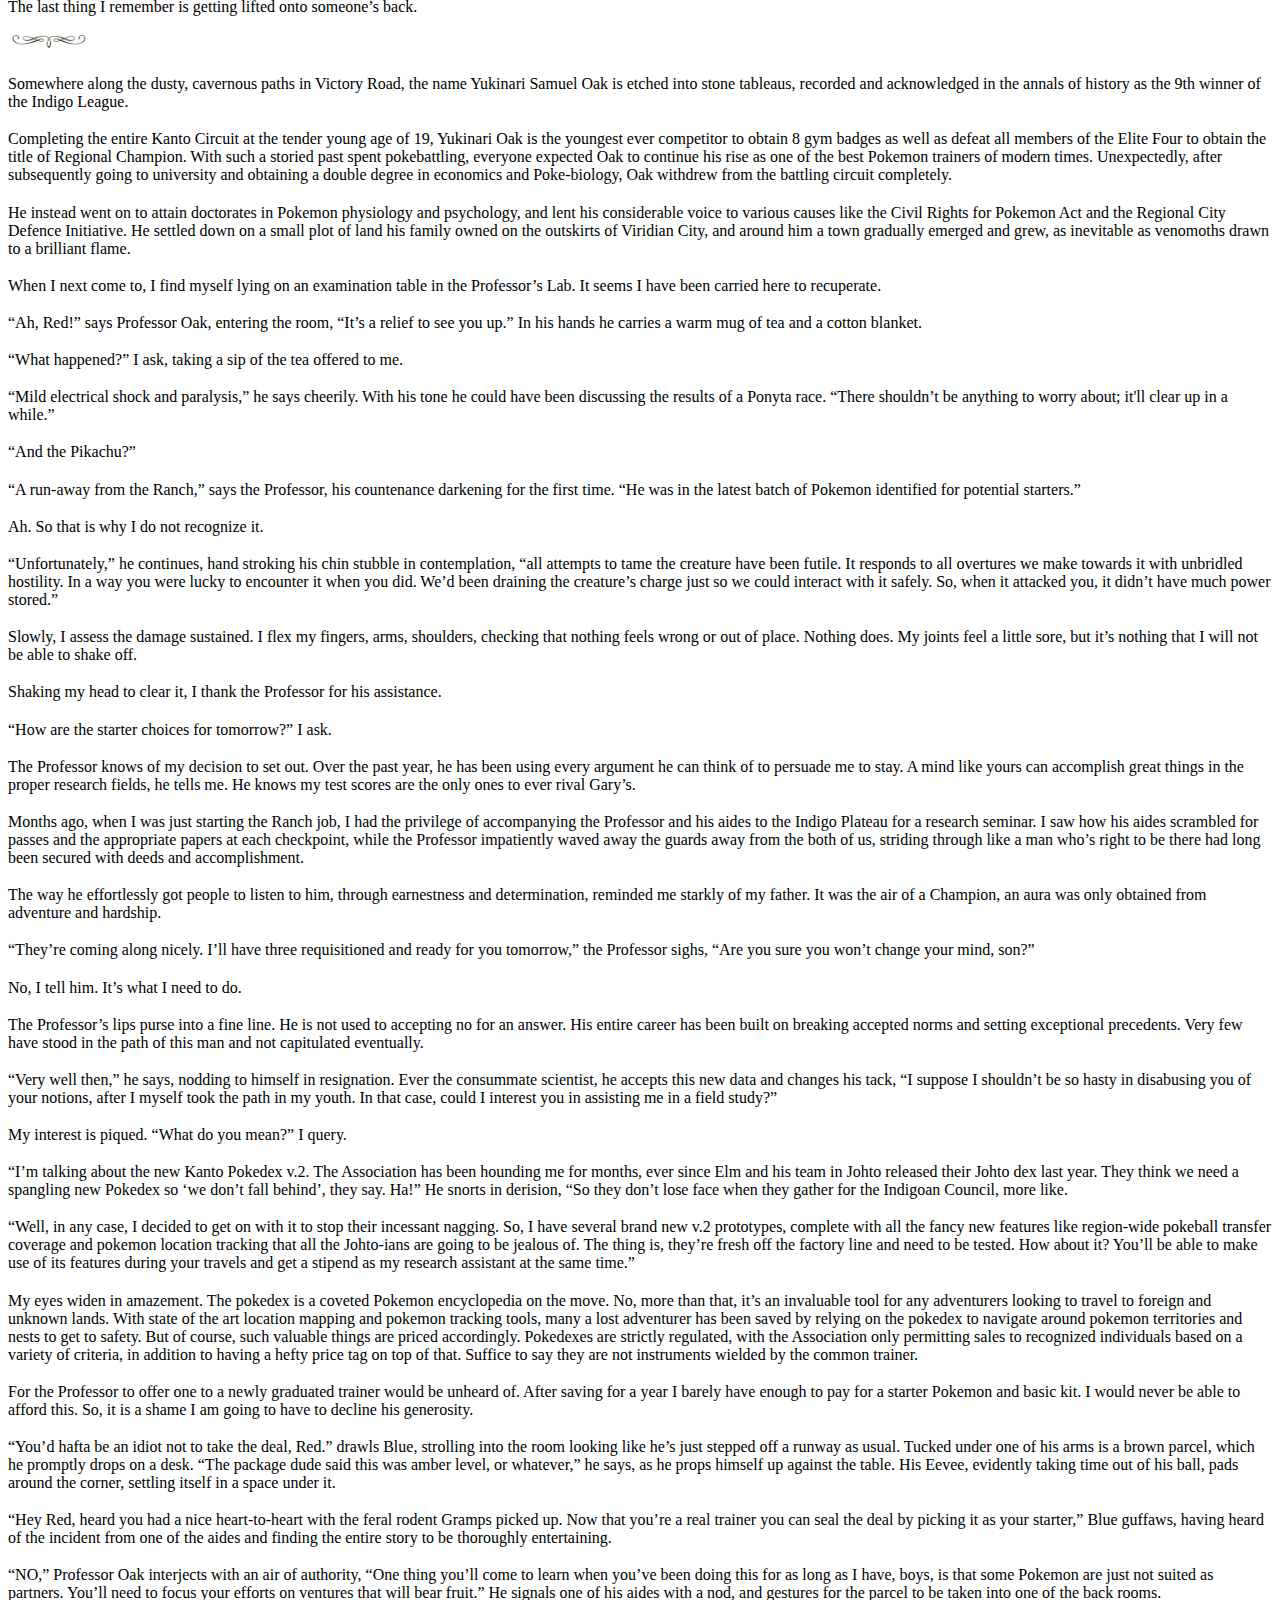
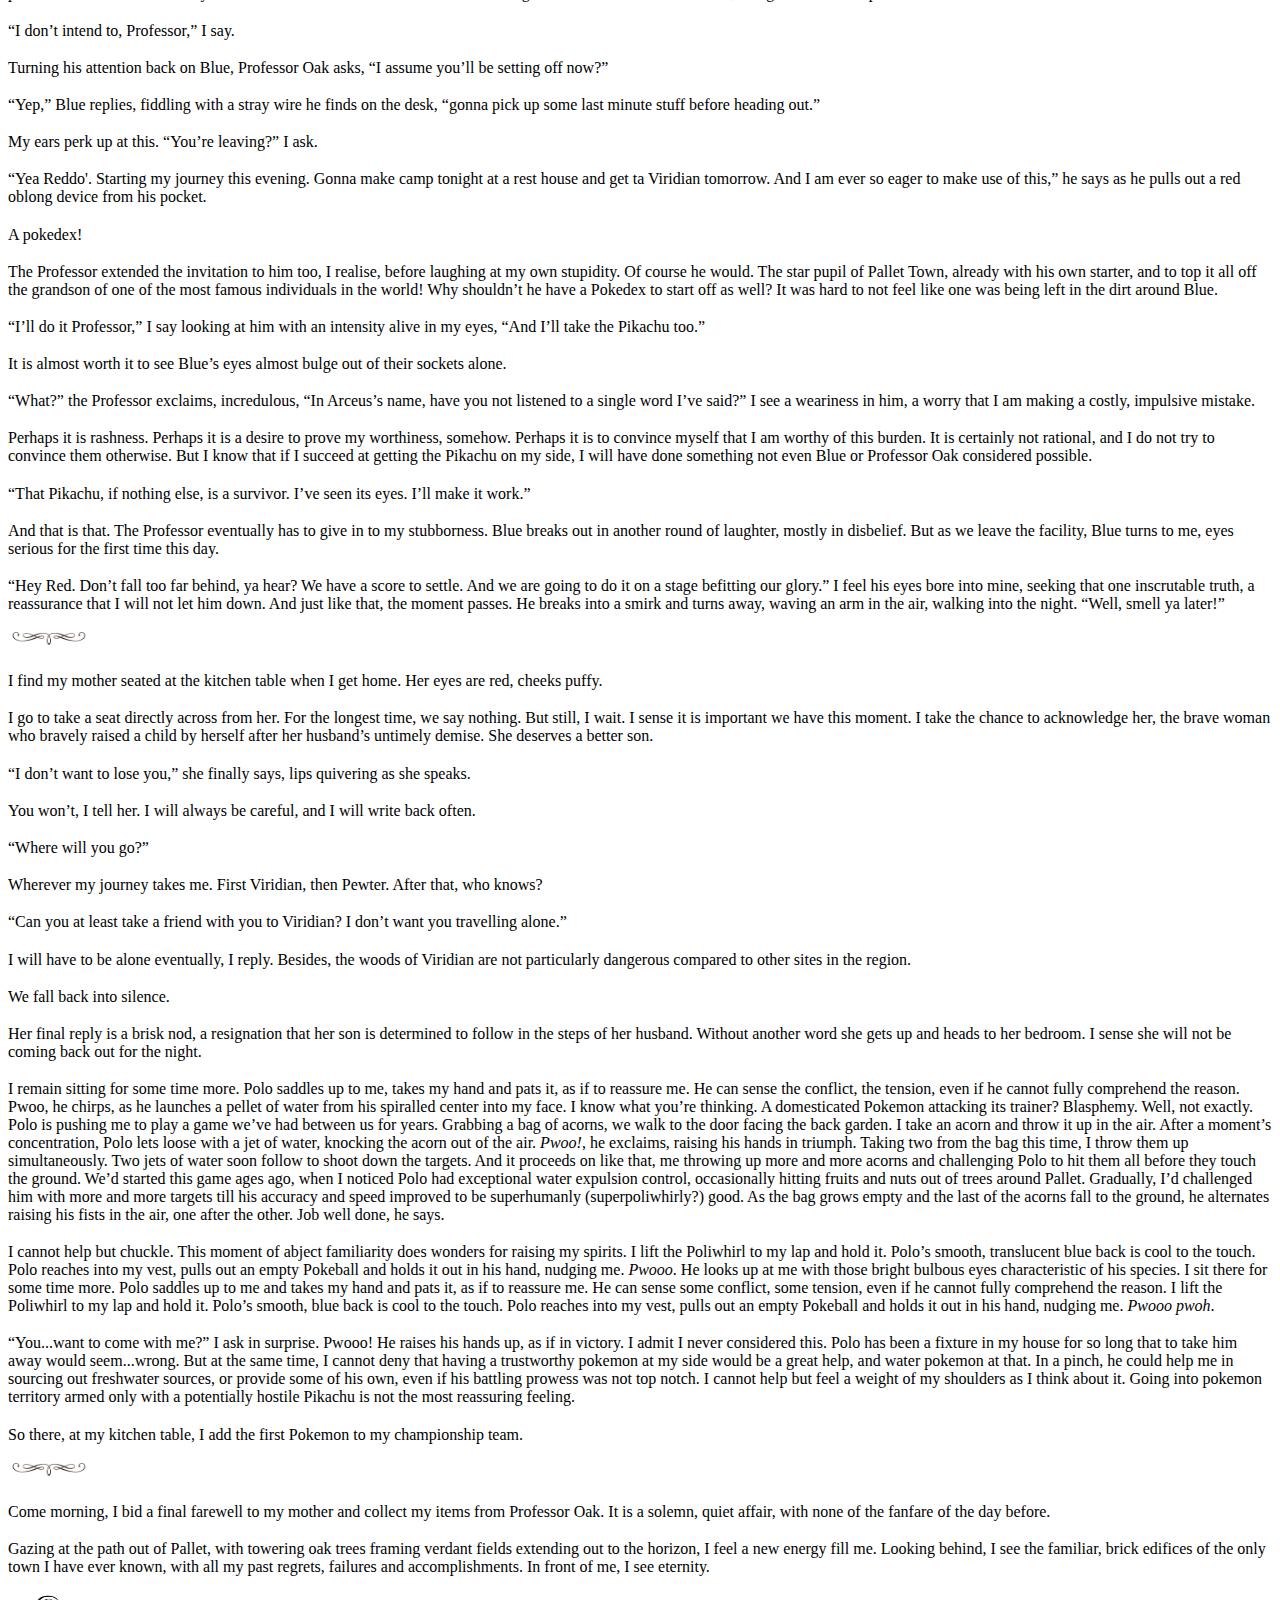
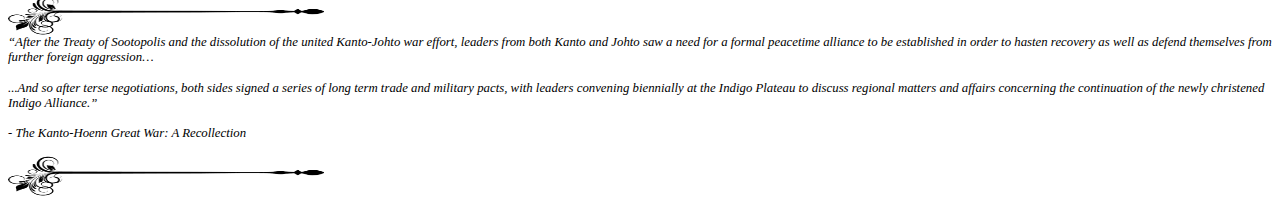
==== commit ecbc20b4: "stuff" ====
--- a/chapter1.html
+++ b/chapter1.html
@@ -122,7 +122,7 @@
             </p>
             <p>
                 The last of the Trainer ceremonies finish in the late afternoon. Two rows of senior students, six in each. Ready for their
-                starter pokemon. Ready for the wild. Blue and I sit behind them impatiently, along with fourteen others.
+                starter pokemon. Ready for the wild. Blue and I sit impatiently, along with fourteen others.
                 Somewhere along the way we happen to lock eyes. I roll my eyes in boredom. Blue smirks. Seated behind us
                 are the rest of the younger students. Their numbers from Viridian are considerably less than our year.
             </p>
@@ -133,7 +133,7 @@
                 trainers entering its ranks. With the Trainer route seen as becoming more dangerous and less rewarding, more
                 people were turning to Pokemon research and engineering as career paths, eventually forcing the Association
                 to do a systemic overhaul on how it approached recruitment. Now, trainers are important for a multitude of
-                reasons. One important one is that that they help cull the wild Pokemon numbers near routes and cities. With
+                reasons. One major one is that that they help cull the wild Pokemon numbers near routes and cities. With
                 less trainers fighting and capturing wild Pokemon, the Pokemon populations started growing out of control.
                 Attacks on human settlements became more frequent, instigated by emboldened Pokemon looking to expand their
                 territory.
@@ -231,7 +231,7 @@
                 a service to the community, the Professor tames certain Pokemon to give as starters to beginning Trainers.
                 Nonetheless, it is not cheap. The effort and resources involved in training Pokemon are significant, especially
                 when training multiple at a time, as the Professor does. I have been working part time at his Ranch for the
-                past year saving zennies for this very purpose. I hoping to choose a Growlithe starter, to be honest. Growlithe
+                past year saving zennies for this very purpose. I am hoping to choose a Growlithe starter, to be honest. Growlithe
                 grow into the regal Arcanine, which were known to be fiercely protective and loyal to a fault towards their
                 trainers. The image of me riding into town on the back of the majestic creature, with its beige mane billowing
                 in the wind does not seem like a bad prospect either.
@@ -265,7 +265,7 @@
             </p>
             <p>
                 A tail which currently has a muddy boot print on it. My eyes widen in surprise.
-                <span class="thought=text">Shit</span>. I immediately raise my hands to either side of my head, palms up. It is the same calming position
+                <span class="thought-text">Shit</span>. I immediately raise my hands to either side of my head, palms up. It is the same calming position
                 I use to approach some of the fiercer Pokemon on the Professor’s Ranch, one that I learnt from befriending
                 my father’s Ursaring all those years back. It is a non-threatening stance, indicating to the Pokemon that
                 I mean no harm.
@@ -375,7 +375,7 @@
             </p>
             <p>
                 “They’re coming along nicely. I’ll have three requisitioned and ready for you tomorrow,” the Professor sighs, “Are you sure
-                you won’t change your mind son?”
+                you won’t change your mind, son?”
             </p>
             <p>
                 No, I tell him. It’s what I need to do.
@@ -491,7 +491,7 @@
             <p>
                 “Hey Red. Don’t fall too far behind, ya hear? We have a score to settle. And we are going to do it on a stage befitting our
                 glory.” I feel his eyes bore into mine, seeking that one inscrutable truth, a reassurance that I will not
-                let him down. And just like that, the moment passes. He breaks into a smirk, and turns away, waving an arm
+                let him down. And just like that, the moment passes. He breaks into a smirk and turns away, waving an arm
                 in the air, walking into the night. “Well, smell ya later!”
             </p>
 
@@ -549,11 +549,11 @@
             <p>
                 I cannot help but chuckle. This moment of abject familiarity does wonders for raising my spirits. I lift the Poliwhirl to
                 my lap and hold it. Polo’s smooth, translucent blue back is cool to the touch. Polo reaches into my vest,
-                pulls out an empty Pokeball and holds it out in his hand, nudging me. Pwooo. He looks up at me with those bright bulbous eyes characteristic of his species.
+                pulls out an empty Pokeball and holds it out in his hand, nudging me. <span class="thought-text">Pwooo</span>. He looks up at me with those bright bulbous eyes characteristic of his species.
                 I sit there for some time more. Polo saddles up to me and takes my hand and pats it, as if to reassure me. He can sense some
                 conflict, some tension, even if he cannot fully comprehend the reason. I lift the Poliwhirl to my lap and
                 hold it. Polo’s smooth, blue back is cool to the touch. Polo reaches into my vest, pulls out an empty Pokeball
-                and holds it out in his hand, nudging me. Pwooo, he says, looking up at me with bright eyes.
+                and holds it out in his hand, nudging me. <span class="thought-text">Pwooo pwoh</span>. 
             </p>
             <p>
                 “You...want to come with me?” I ask in surprise. Pwooo! He raises his hands up, as if in victory. I admit I never considered
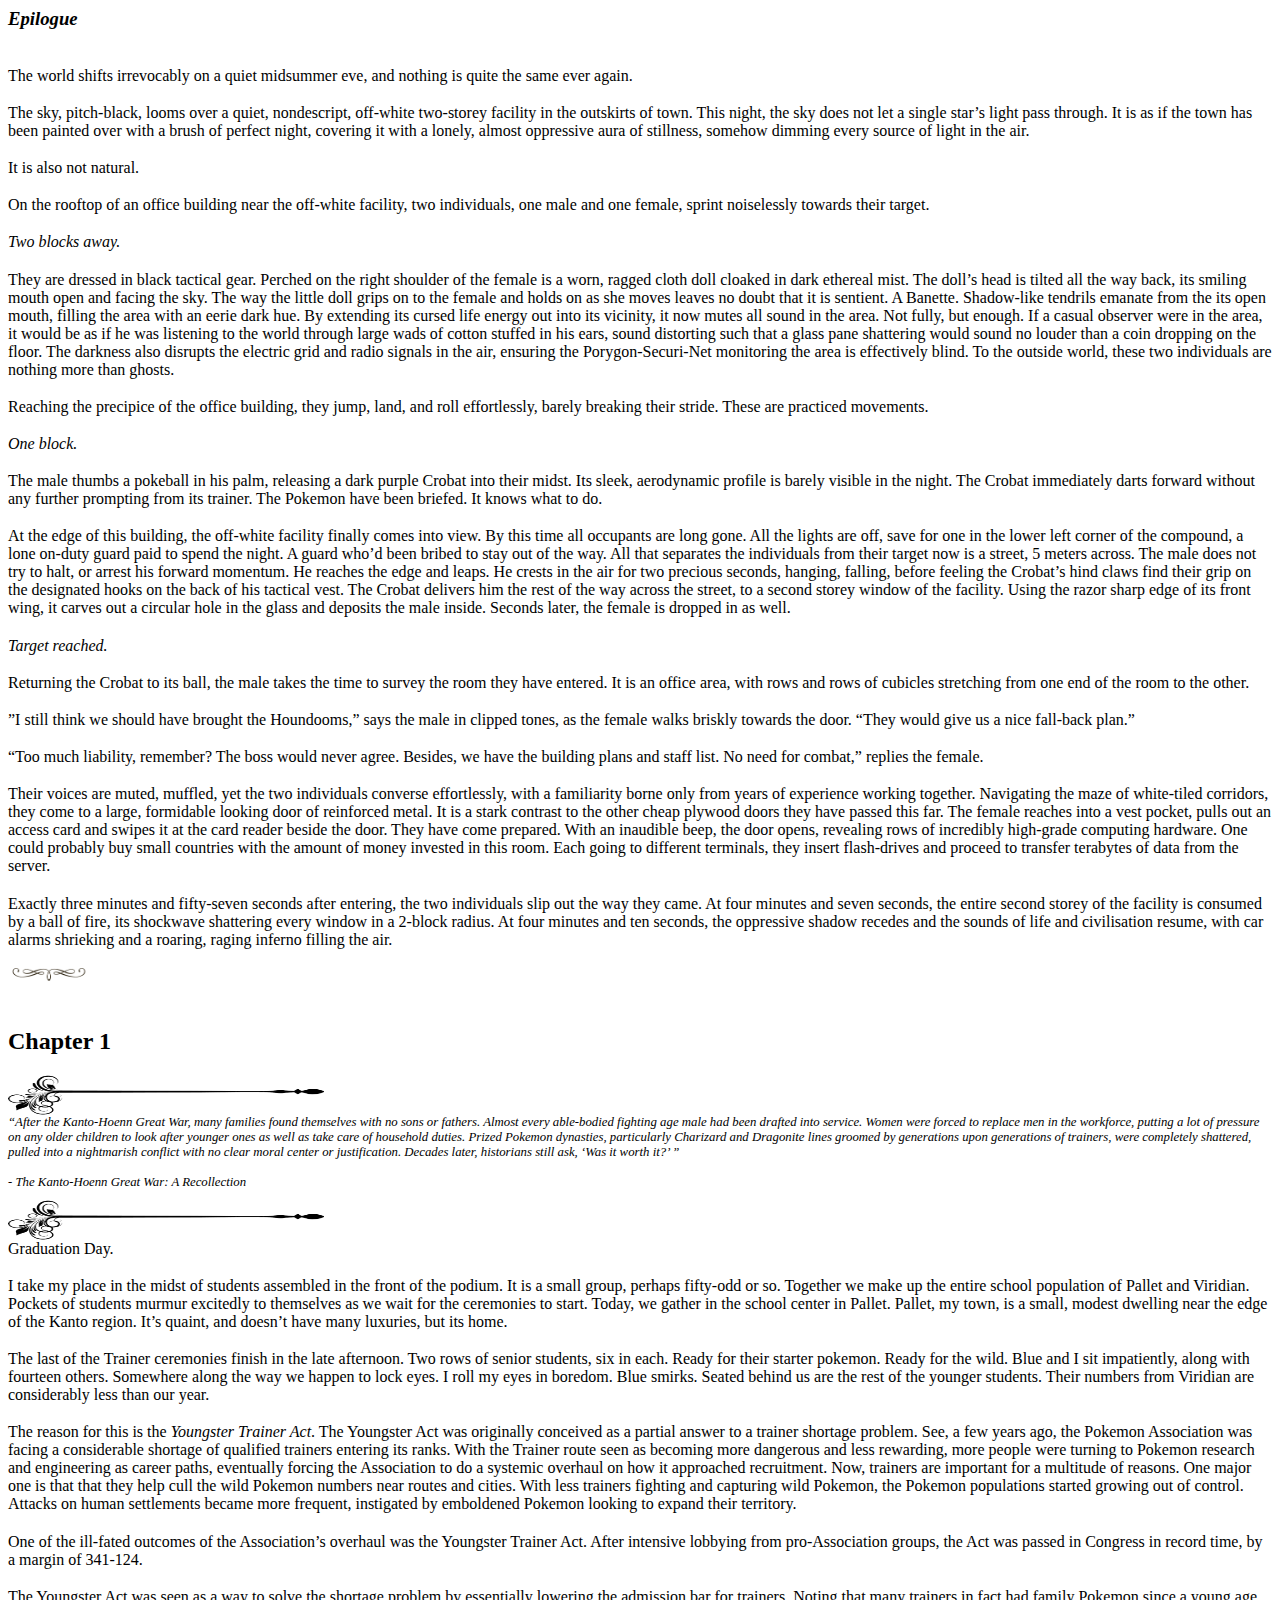
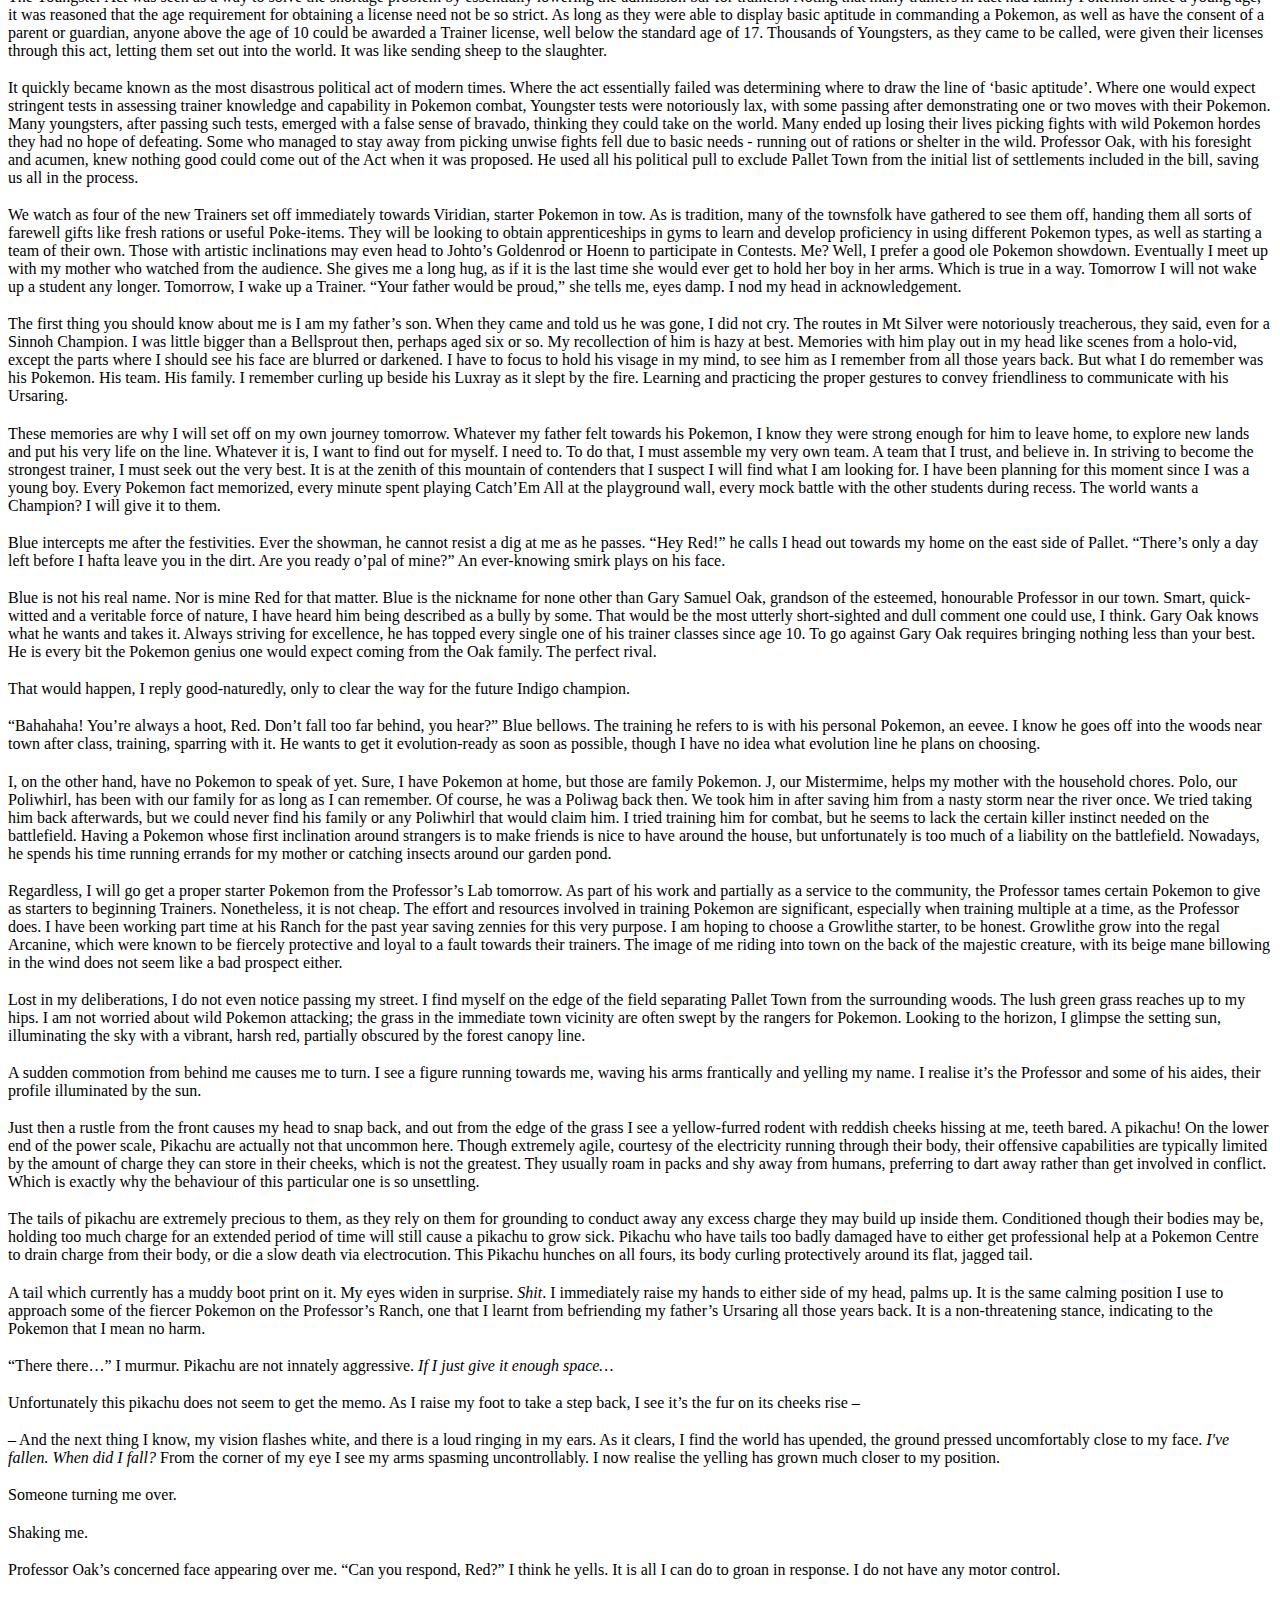
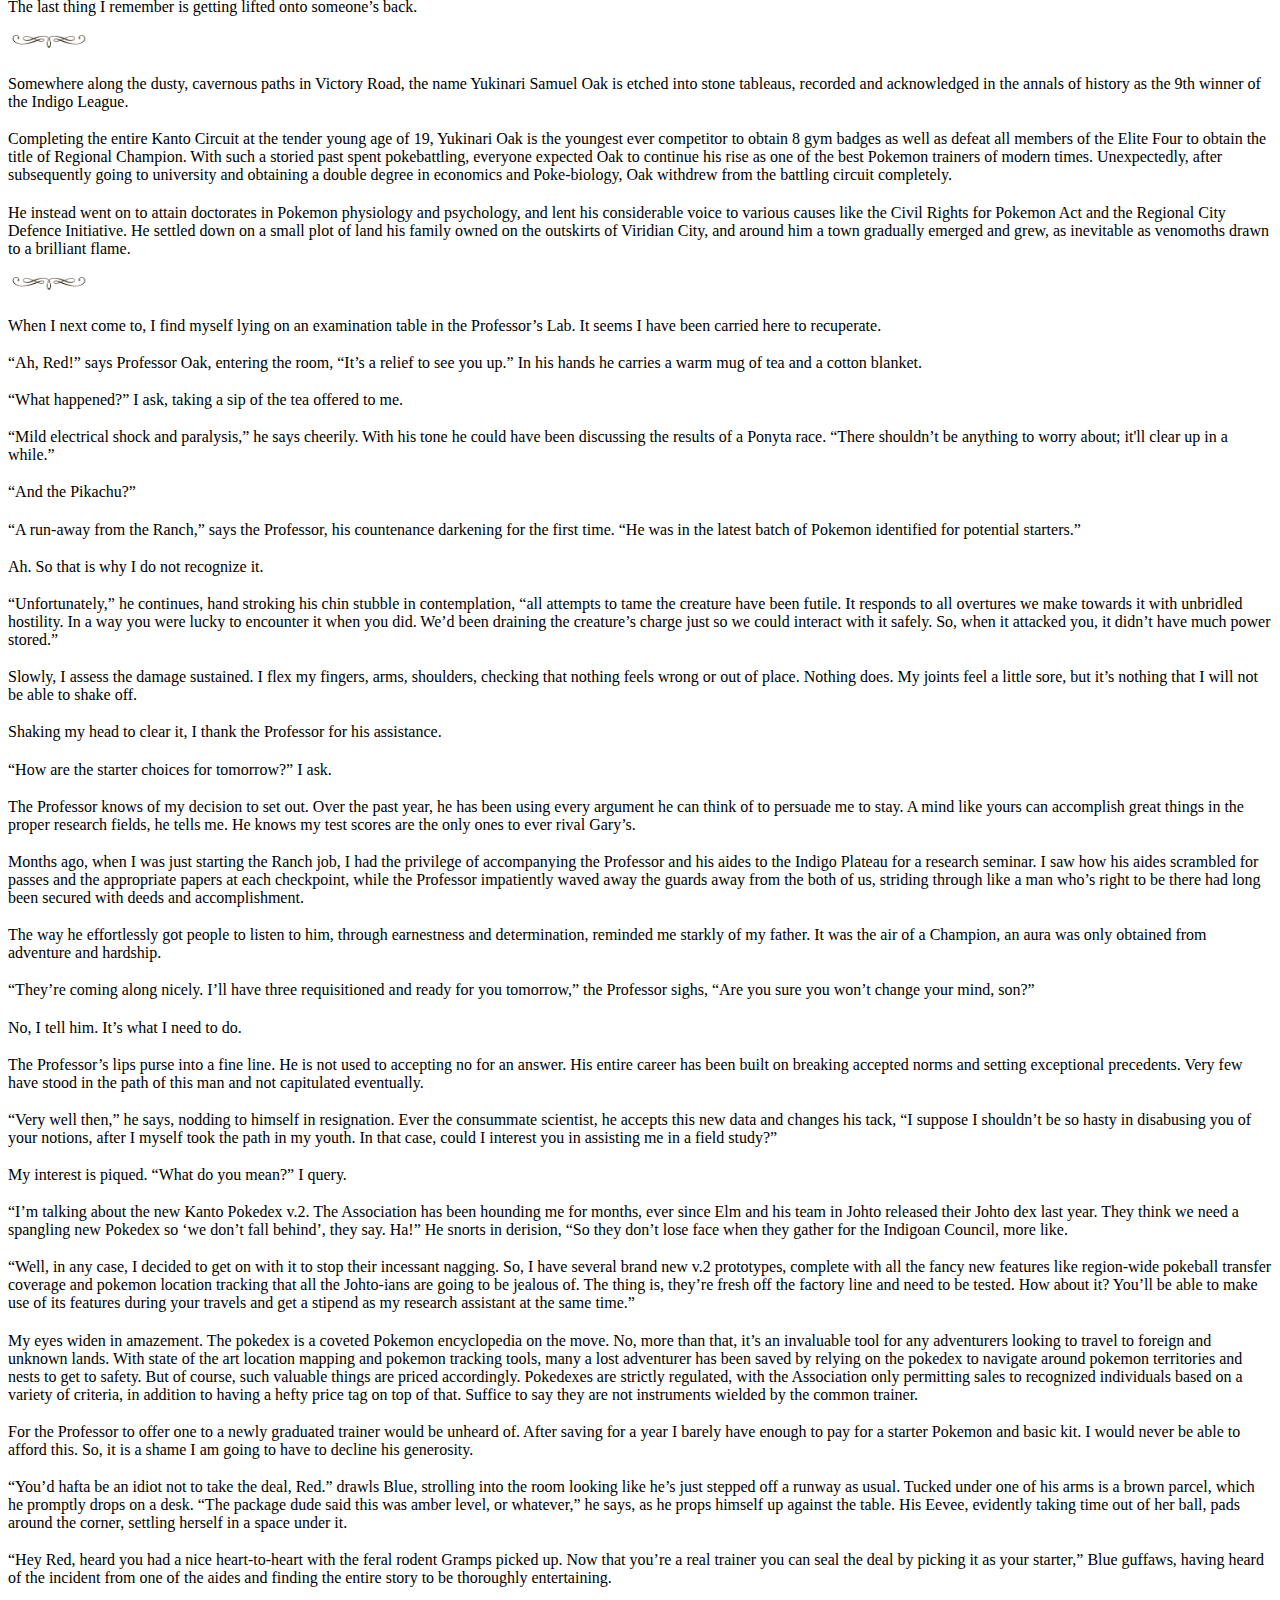
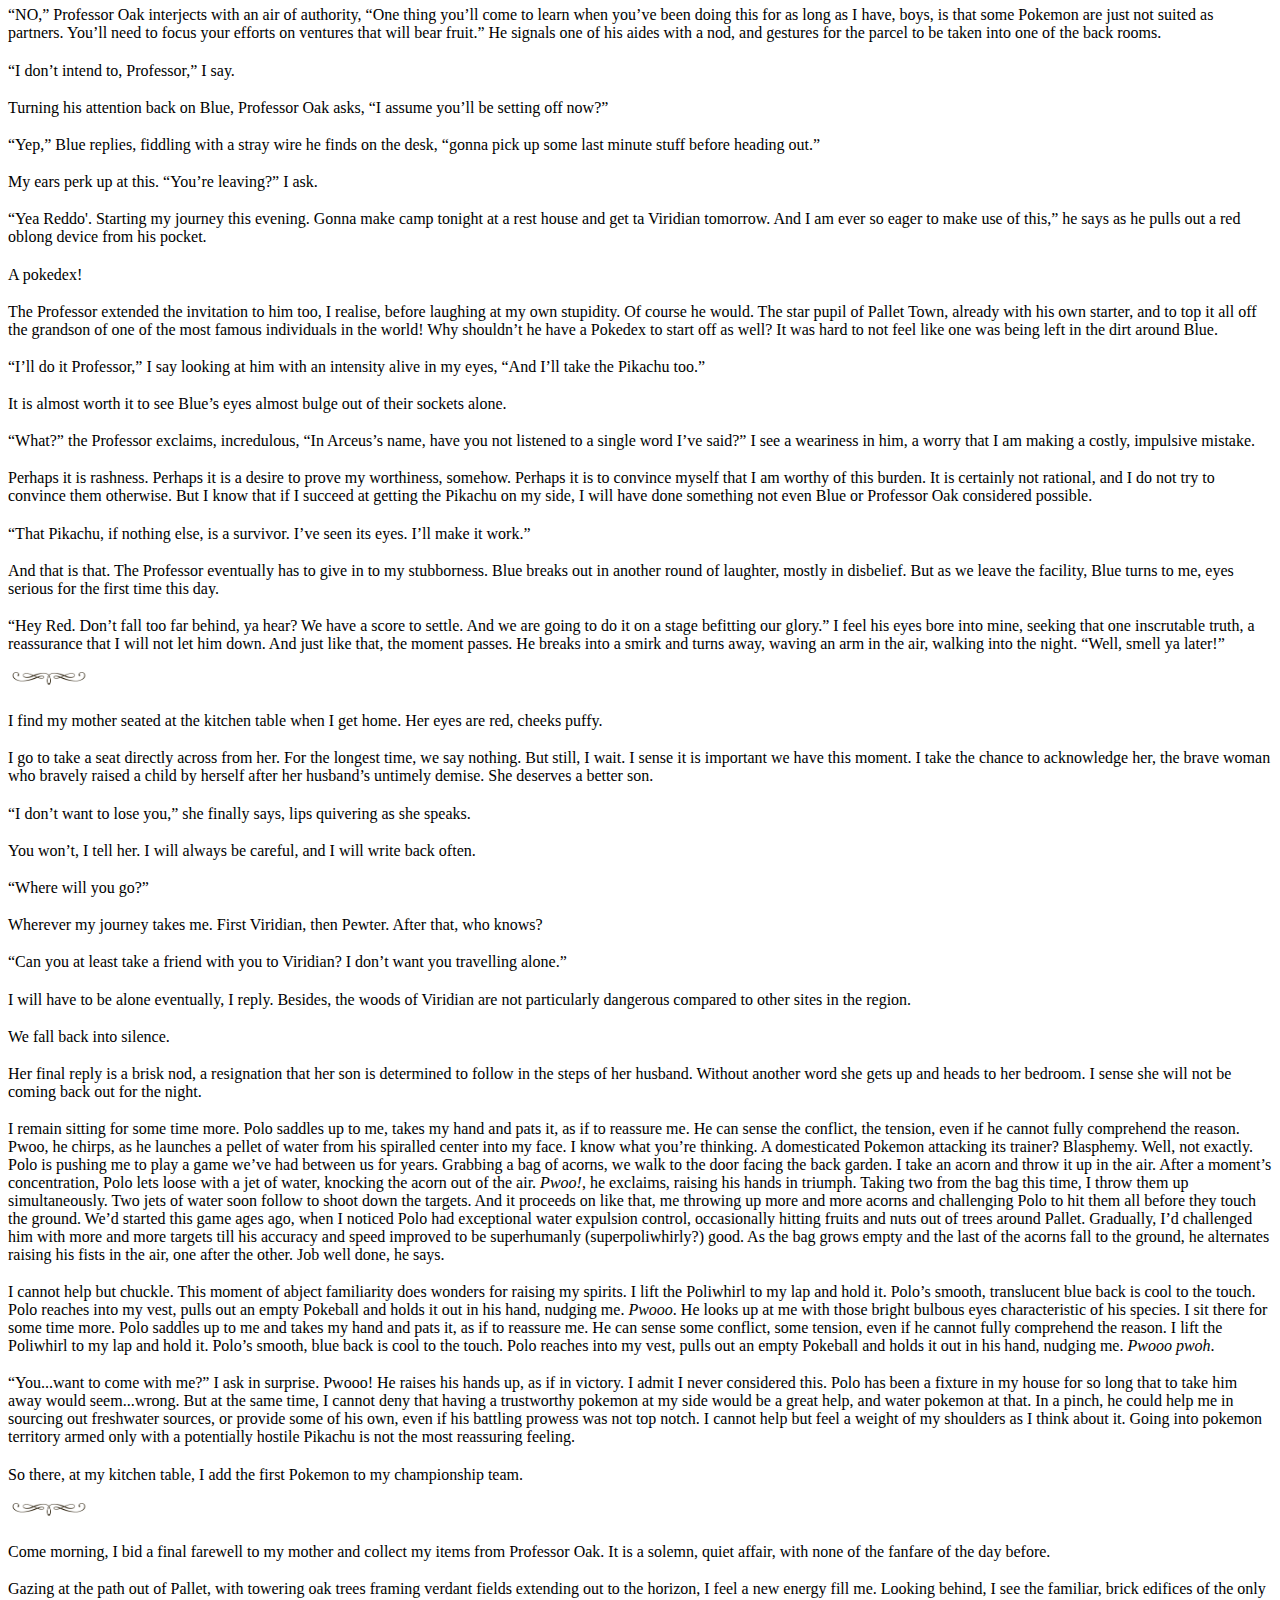
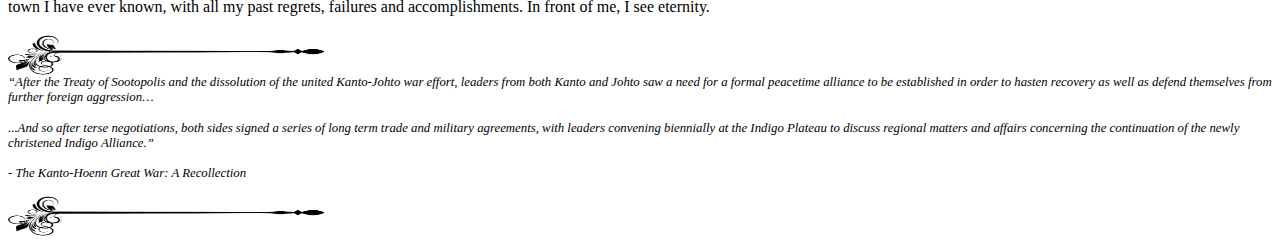
==== commit 734c0766: "stuff" ====
--- a/chapter1.html
+++ b/chapter1.html
@@ -14,7 +14,7 @@
             </p>
             <p>
                 The sky, pitch-black, looms over a quiet, nondescript, off-white two-storey facility in the outskirts of town. This night,
-                the sky does not let a single star’s light pass through. It is as if the town has been painted over with a brush of perfect night, covering it with a lonely, almost oppressive aura of stillness, somehow dimming every source of light in the air..
+                the sky does not let a single star’s light pass through. It is as if the town has been painted over with a brush of perfect night, covering it with a lonely, almost oppressive aura of stillness, somehow dimming every source of light in the air.
             </p>
             <p>
                 It is also not natural.
@@ -317,6 +317,7 @@
                 a small plot of land his family owned on the outskirts of Viridian City, and around him a town gradually
                 emerged and grew, as inevitable as venomoths drawn to a brilliant flame.
             </p>
+            <div class='separator'></div>
             <p>
                 When I next come to, I find myself lying on an examination table in the Professor’s Lab. It seems I have been carried here
                 to recuperate.
@@ -424,7 +425,7 @@
                 “You’d hafta be an idiot not to take the deal, Red.” drawls Blue, strolling into the room looking like he’s just stepped
                 off a runway as usual. Tucked under one of his arms is a brown parcel, which he promptly drops on a desk.
                 “The package dude said this was amber level, or whatever,” he says, as he props himself up against the table.
-                His Eevee, evidently taking time out of his ball, pads around the corner, settling itself in a space under
+                His Eevee, evidently taking time out of her ball, pads around the corner, settling herself in a space under
                 it.
             </p>
             <p>
@@ -586,7 +587,7 @@
                     themselves from further foreign aggression…
                 </p>
                 <p>
-                    ...And so after terse negotiations, both sides signed a series of long term trade and military pacts, with leaders convening
+                    ...And so after terse negotiations, both sides signed a series of long term trade and military agreements, with leaders convening
                     biennially at the Indigo Plateau to discuss regional matters and affairs concerning the continuation
                     of the newly christened Indigo Alliance.”
                 </p>
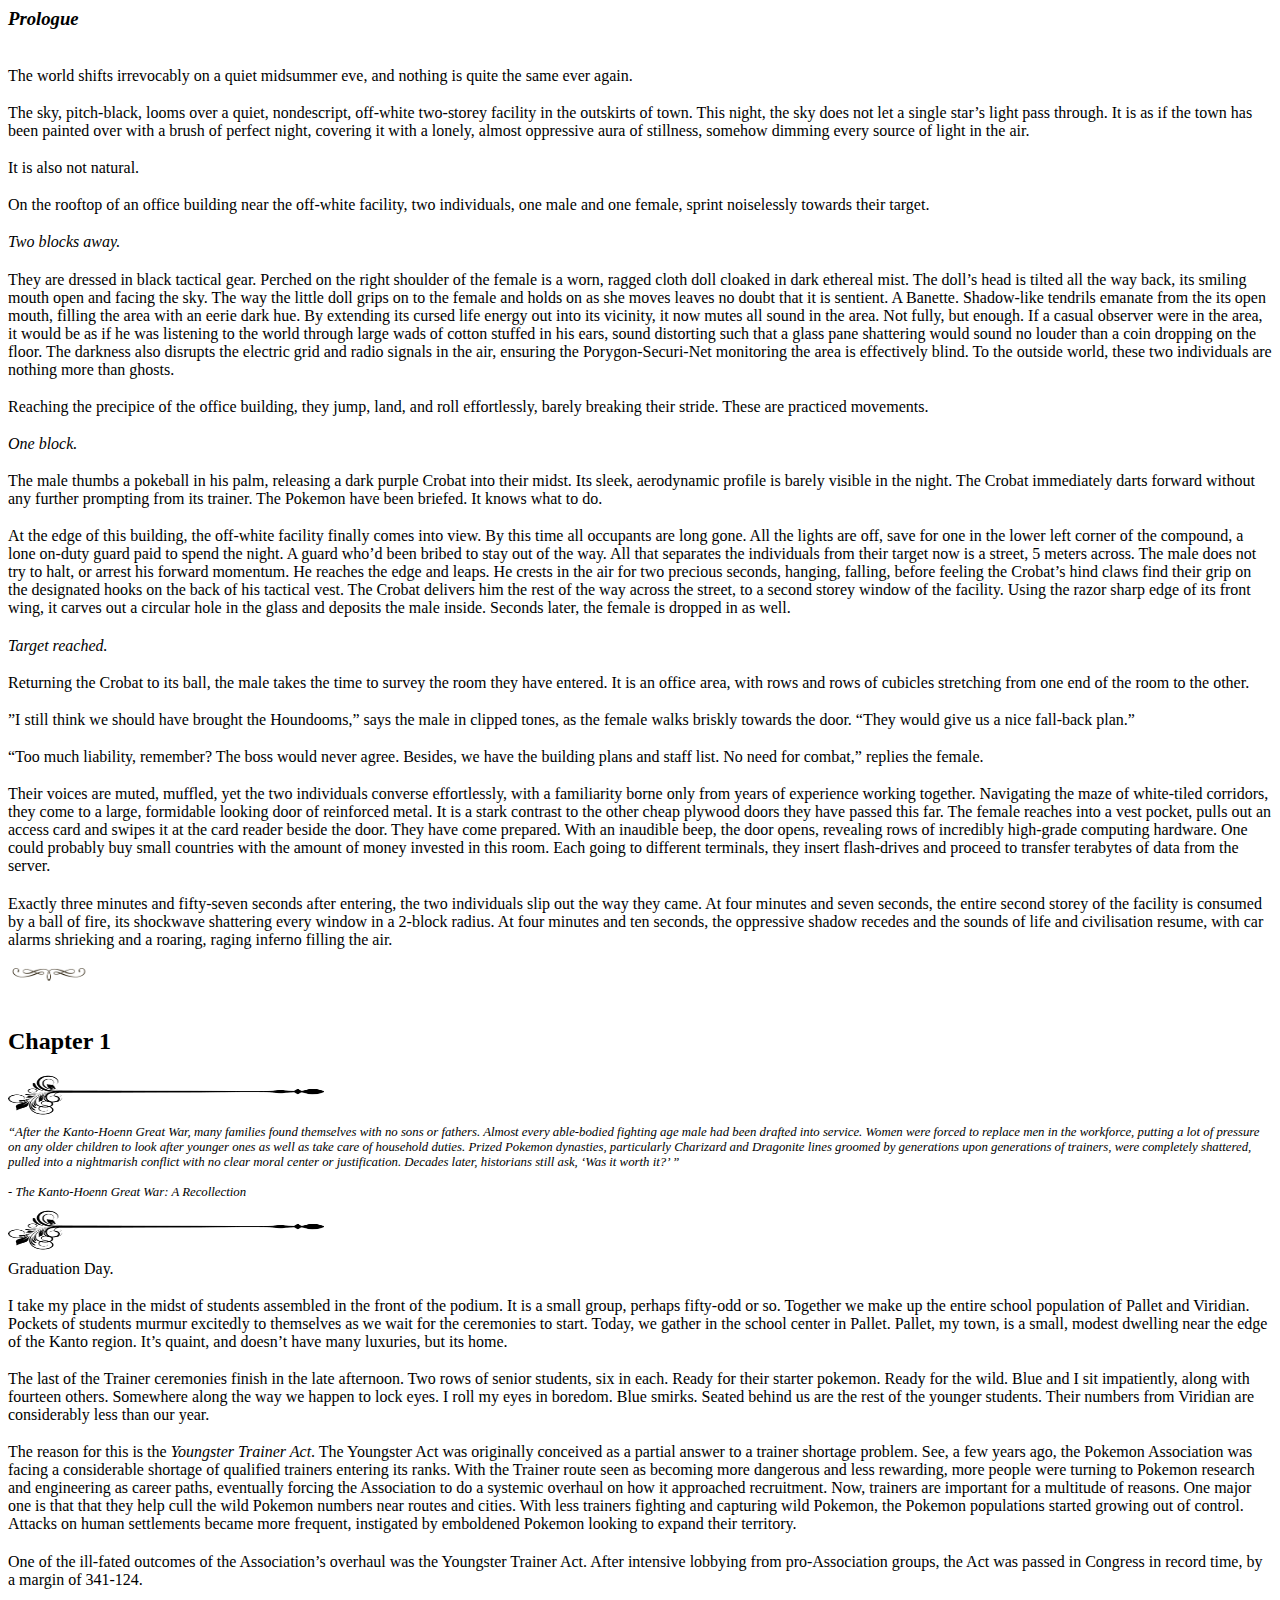
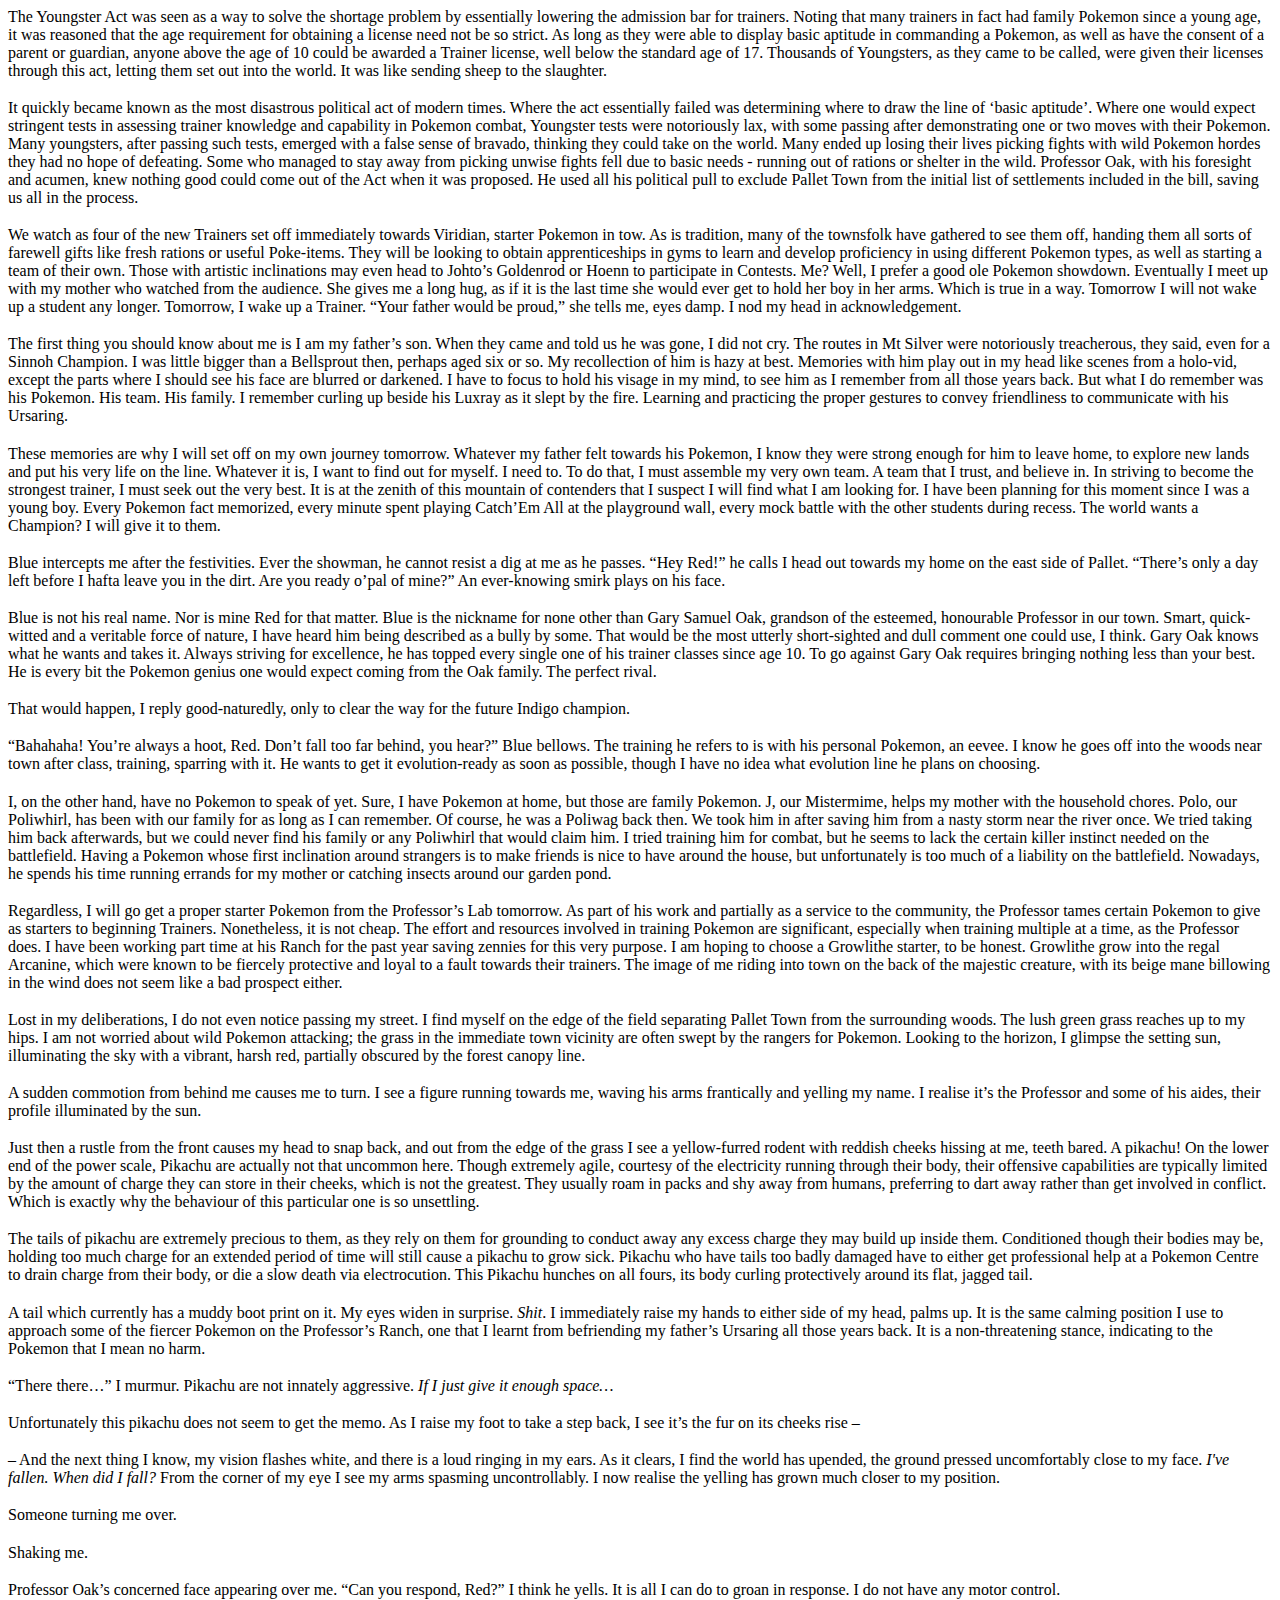
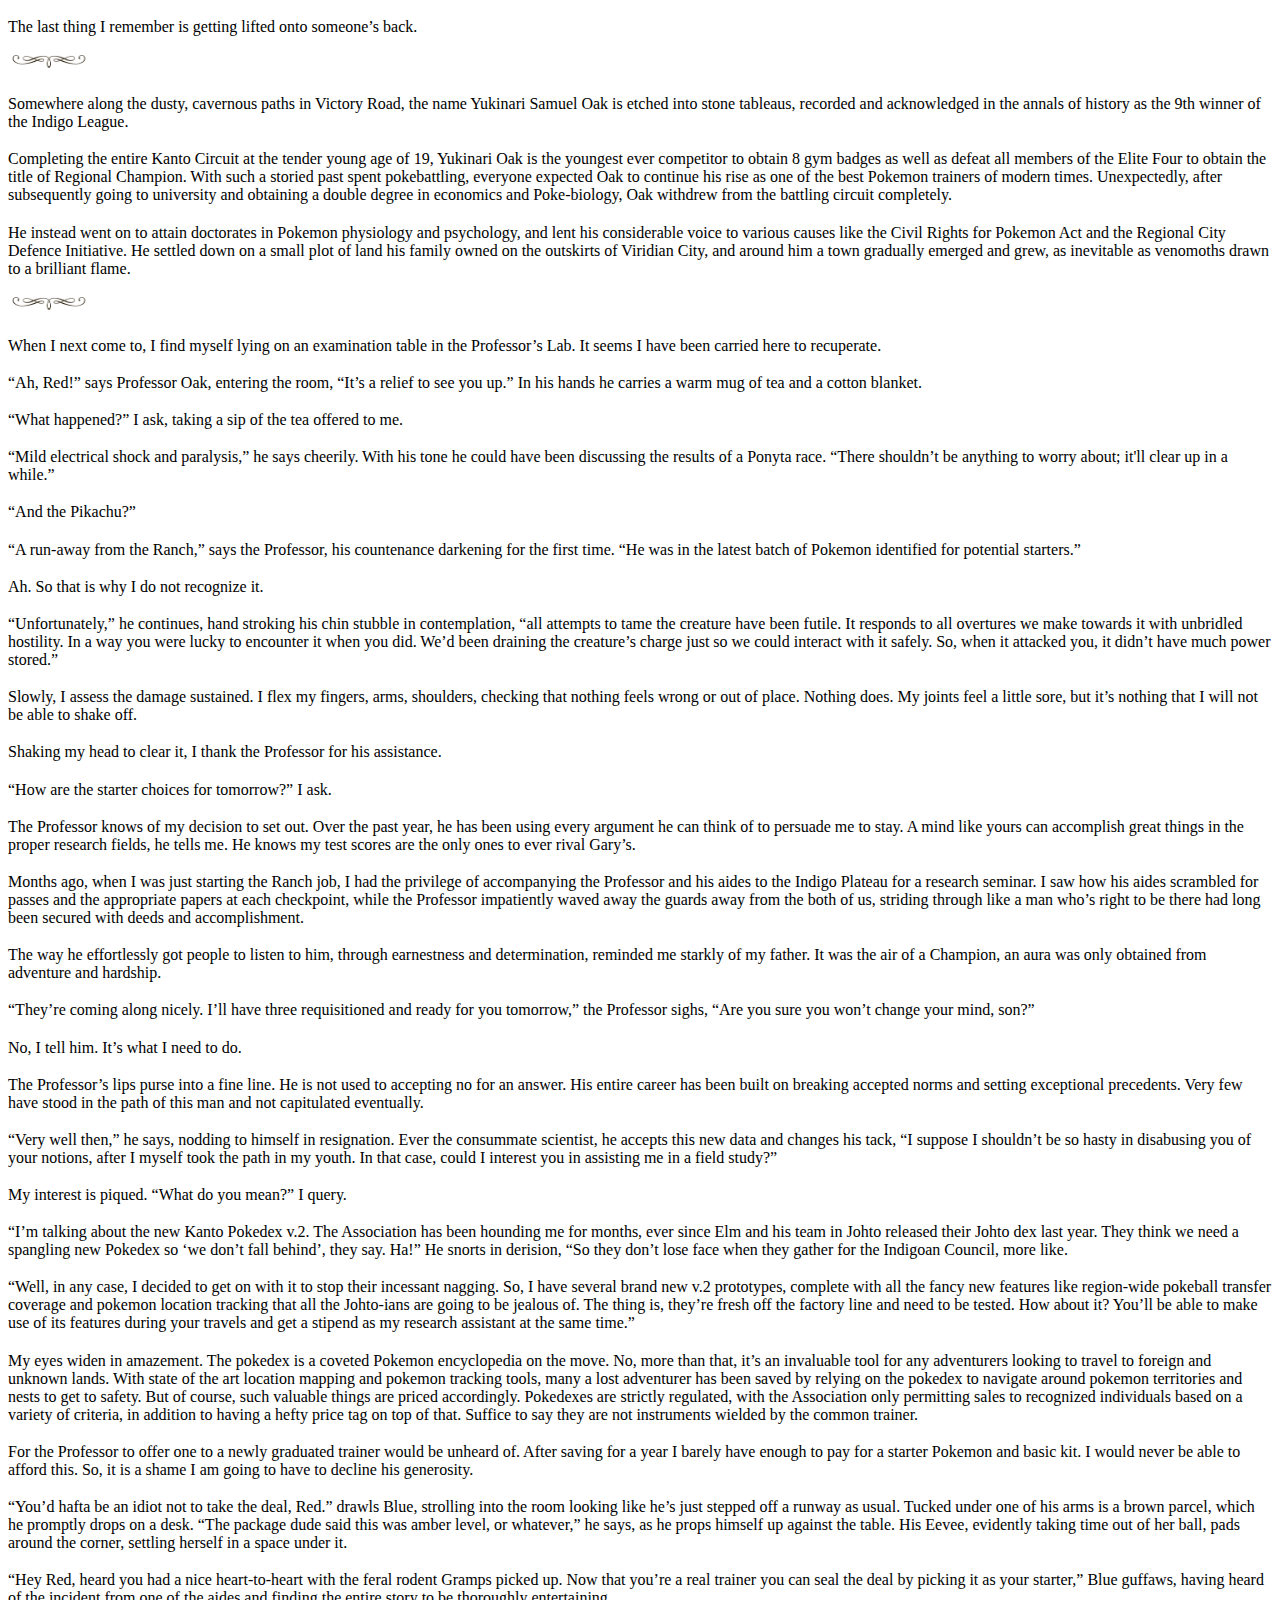
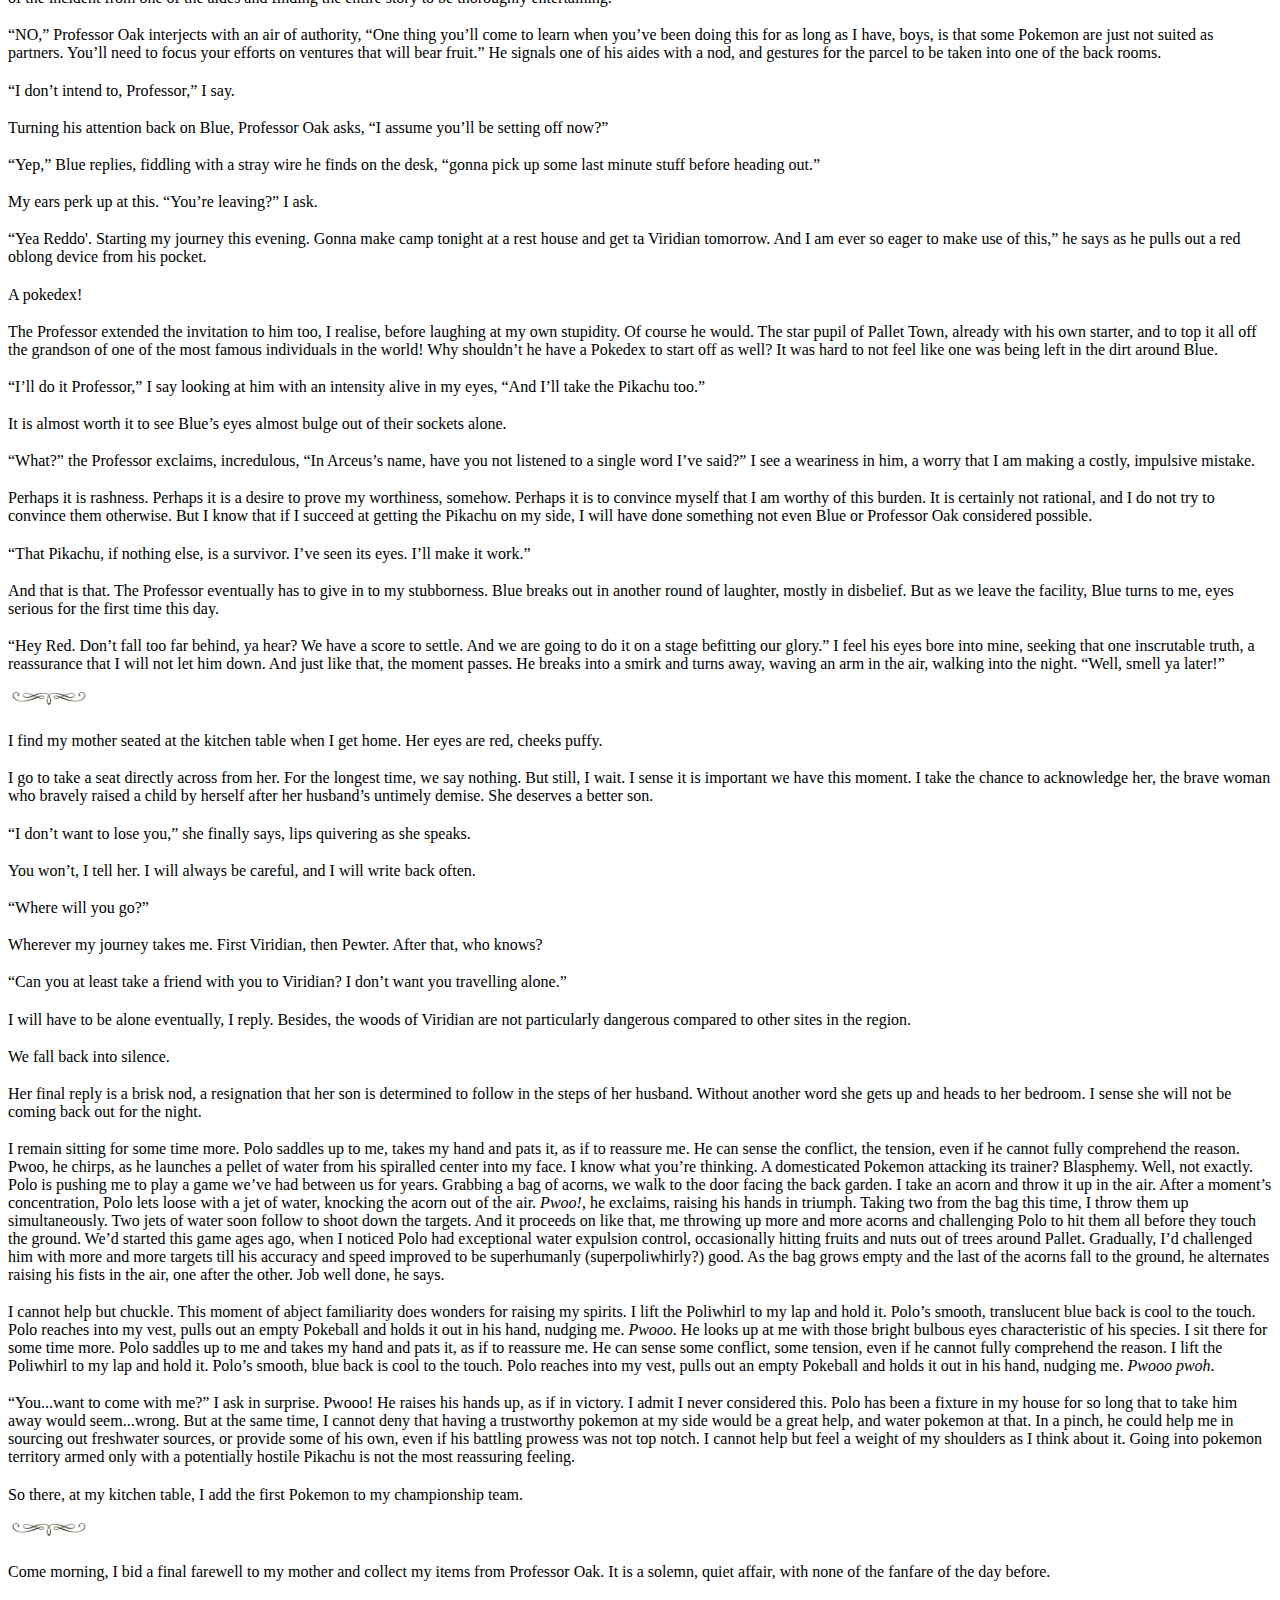
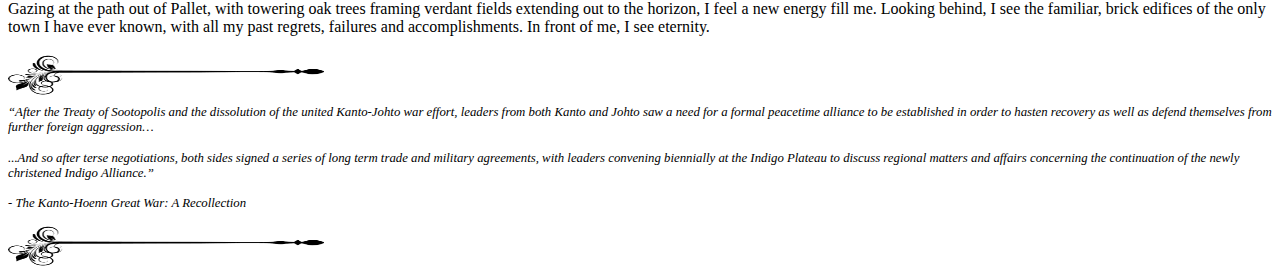
==== commit 9592ace4: "Stuff" ====
--- a/chapter1.html
+++ b/chapter1.html
@@ -6,7 +6,7 @@
     <div class="wrapper">
         <div class='content'>
             <h3 class="">
-                <i>Epilogue</i>
+                <i>Prologue</i>
             </h3>
             <br>
             <p>
--- a/resources/css/chapters.css
+++ b/resources/css/chapters.css
@@ -5,6 +5,7 @@
     background-size: 25% 40px;
     width: 100%;
     margin-top: 10px;
+    margin-bottom: 10px;
 }
 
 .separator-foreword.night-mode{
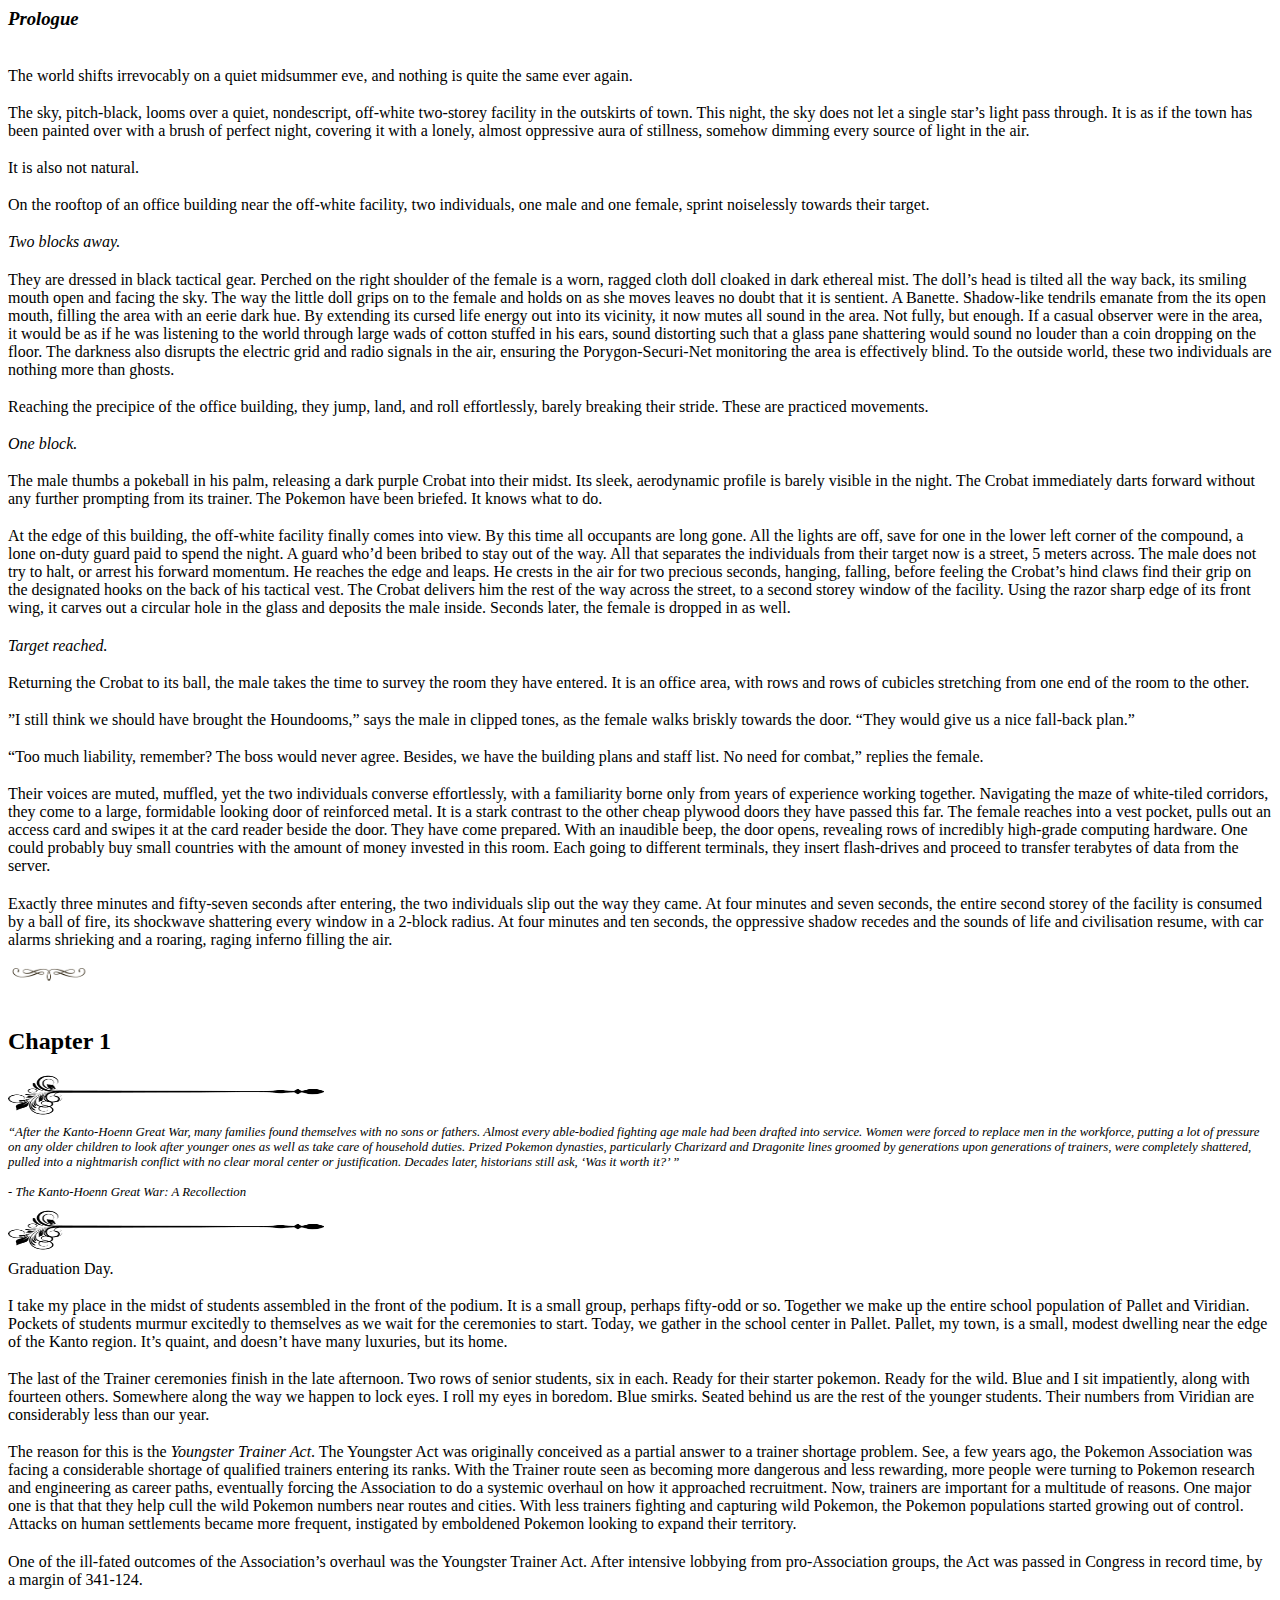
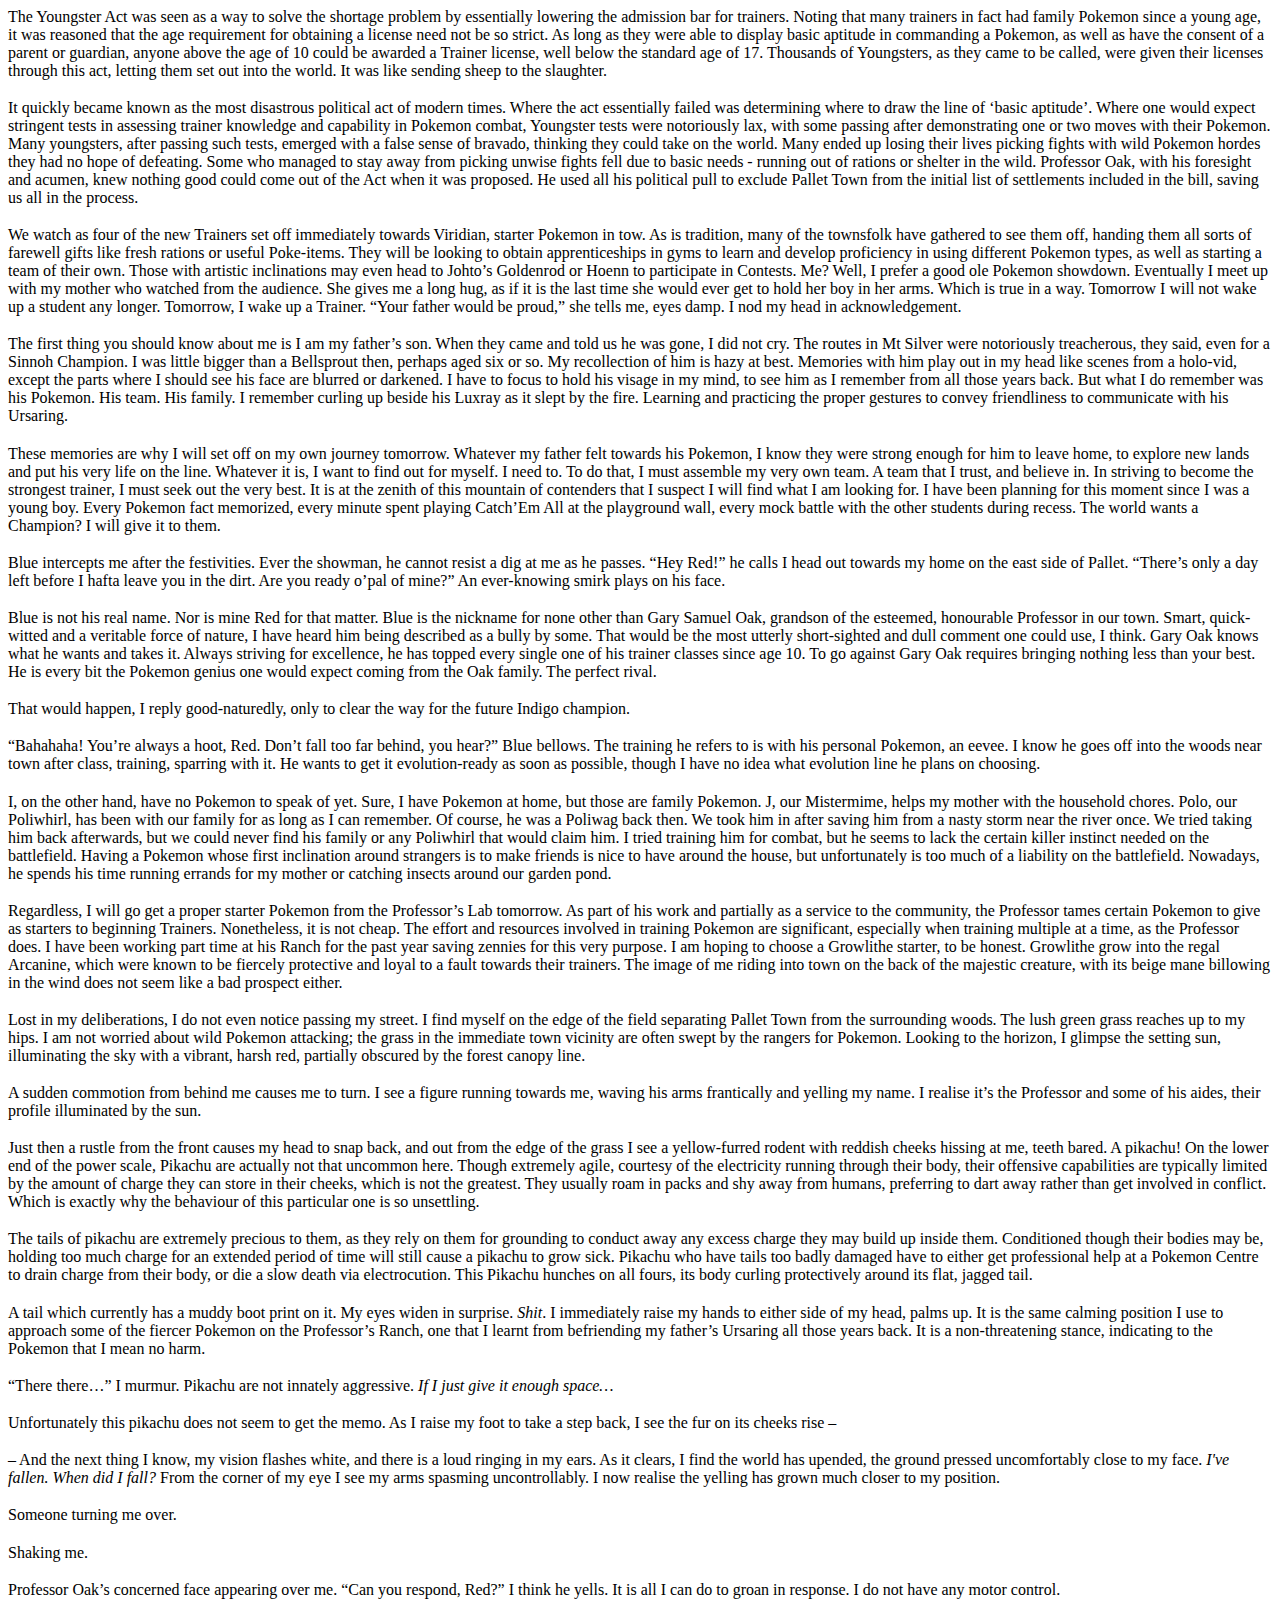
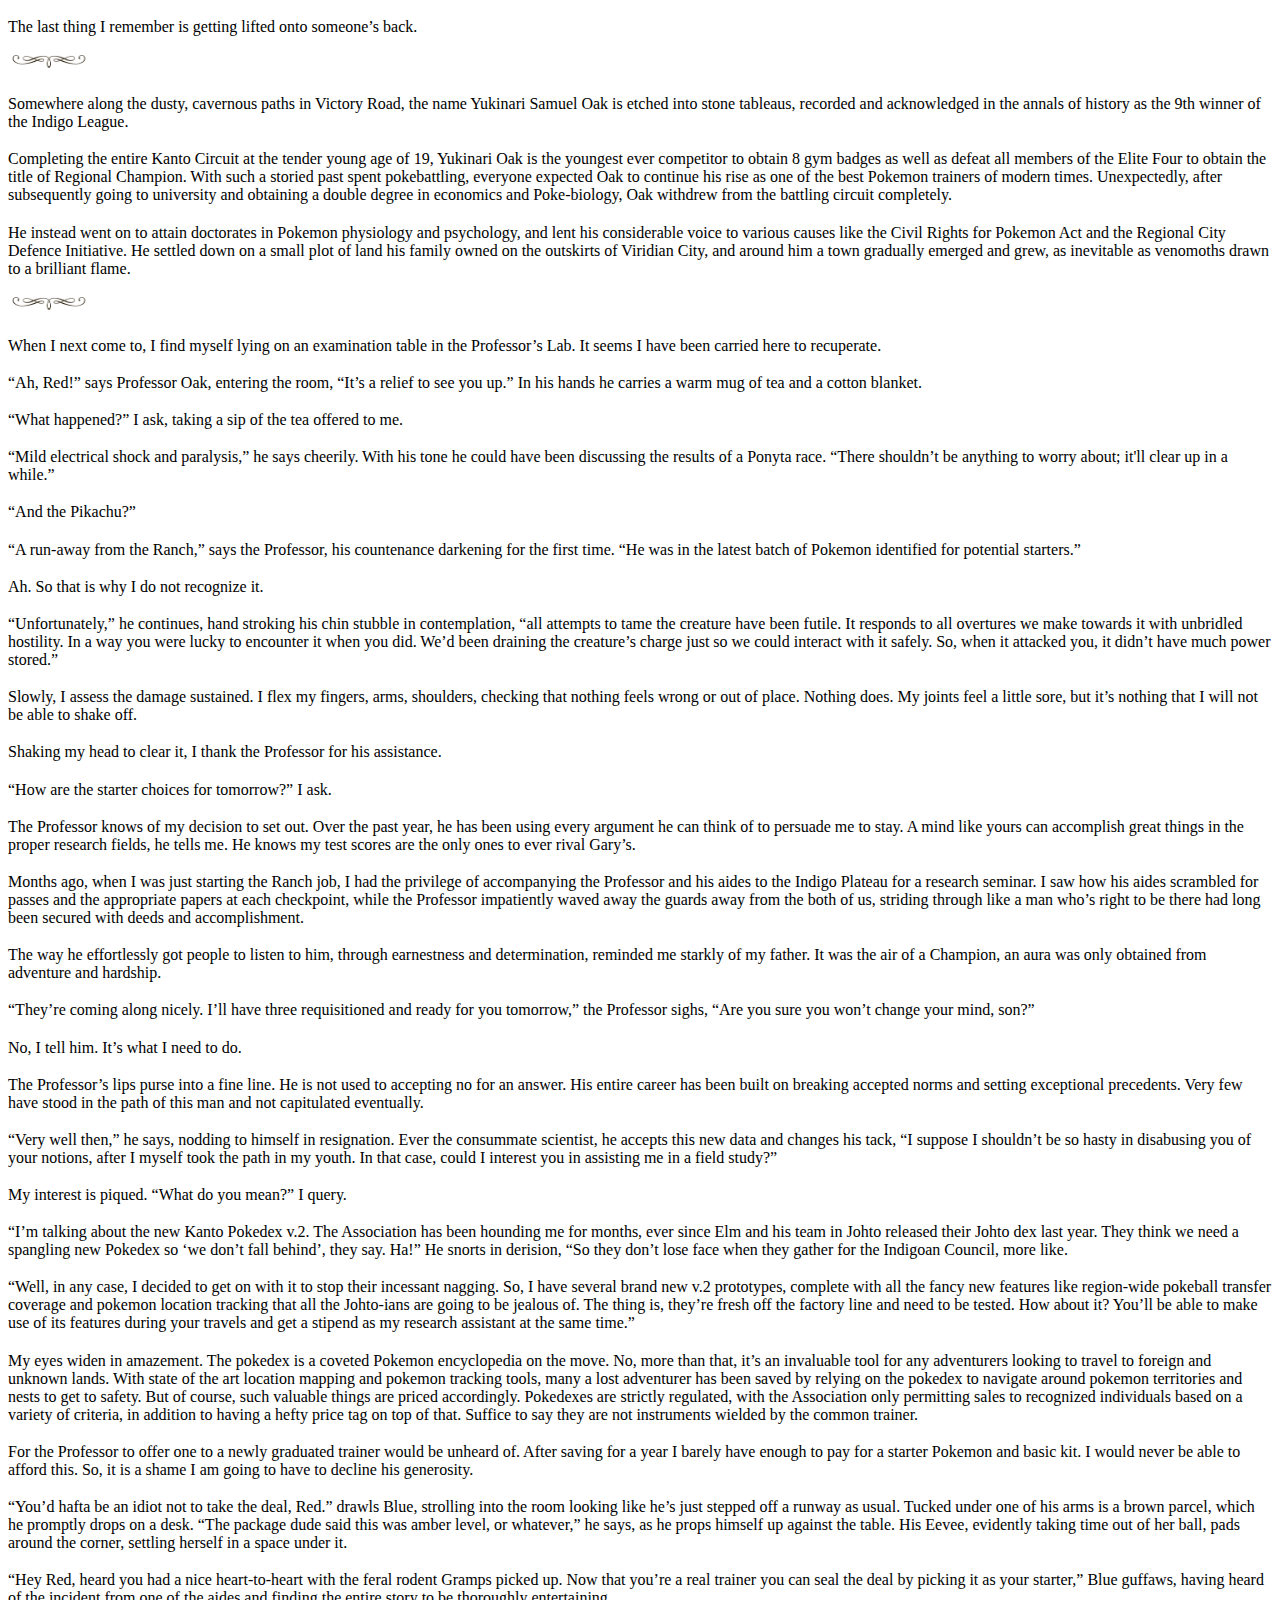
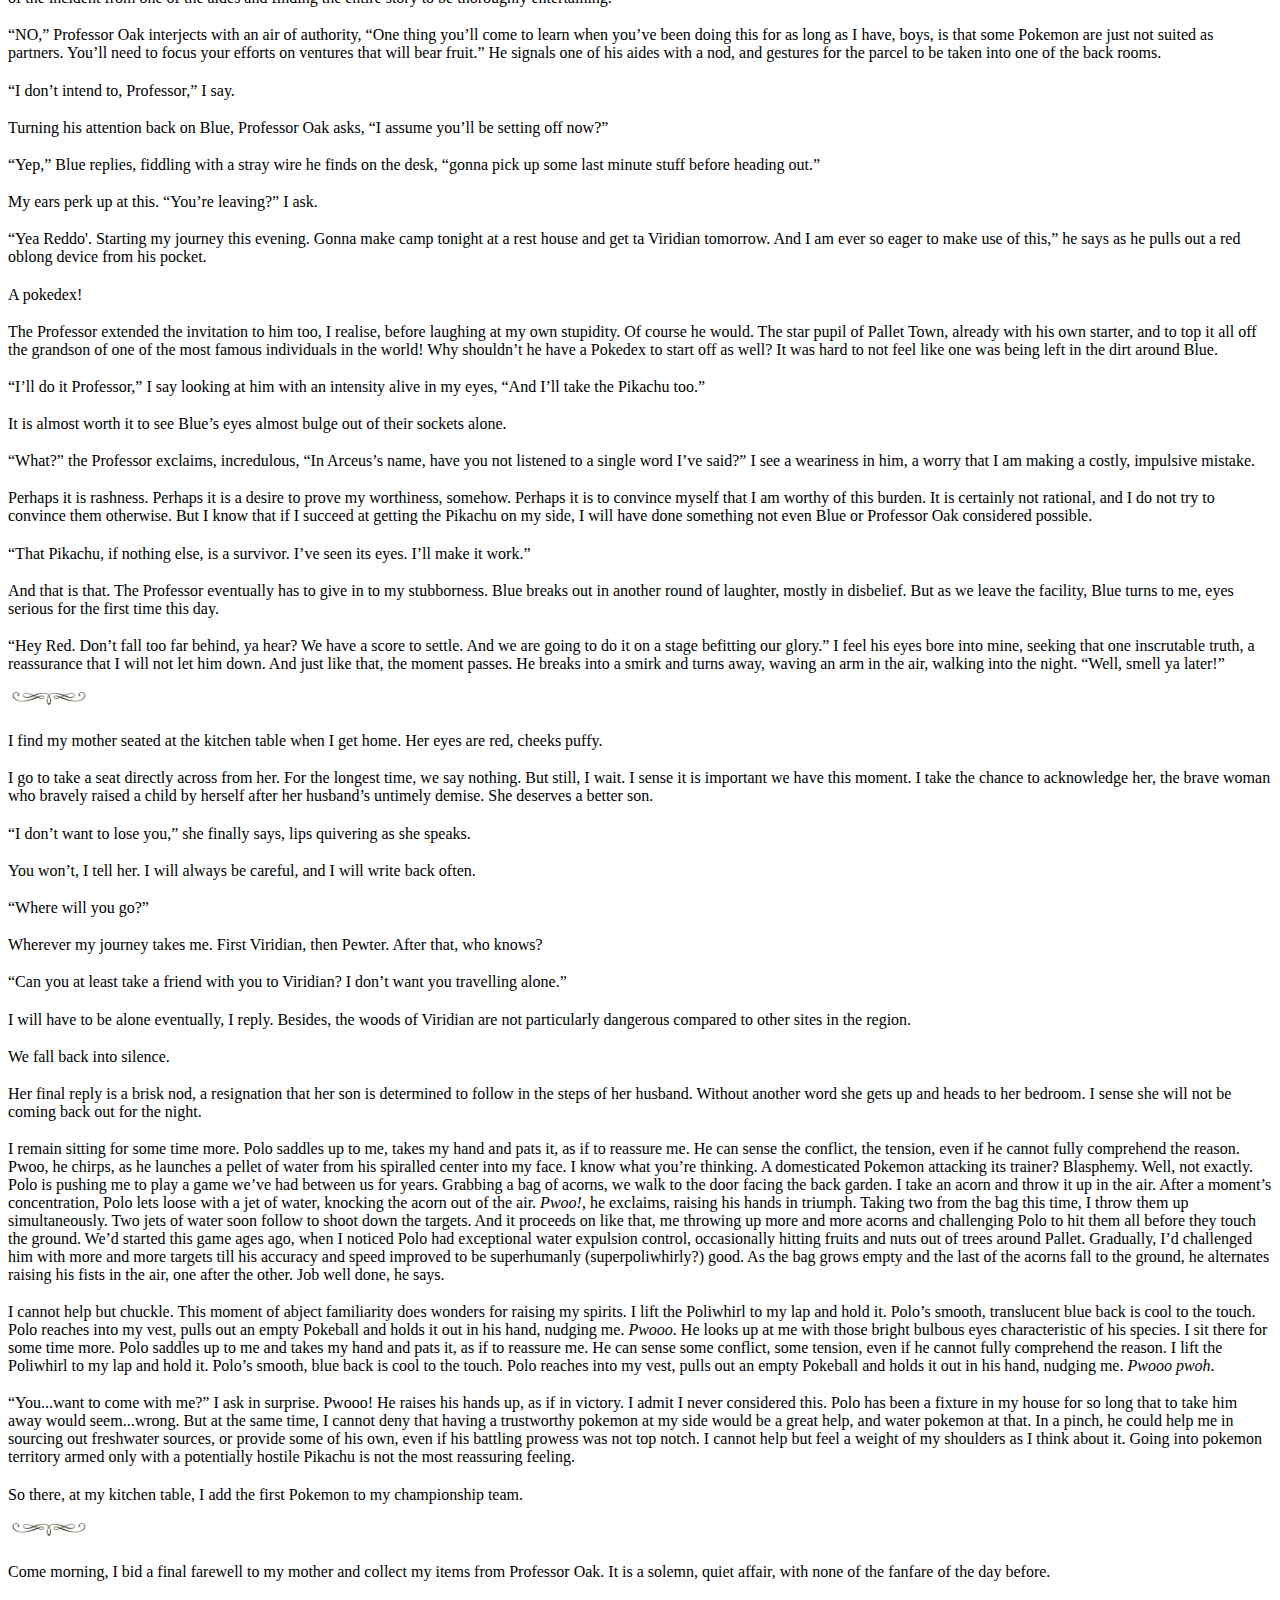
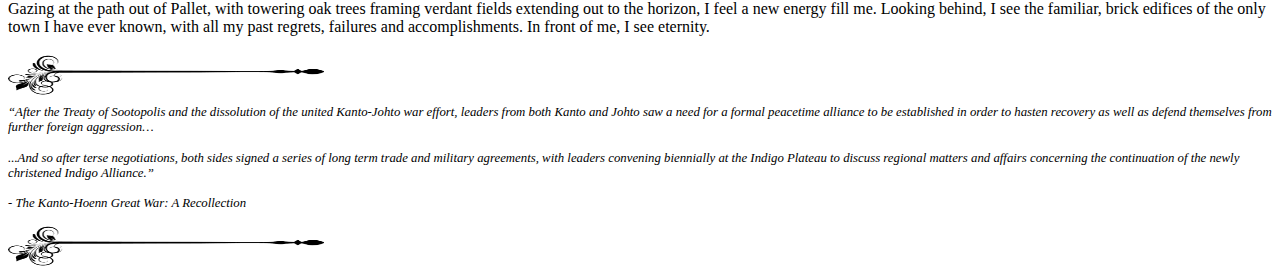
==== commit d1830f5e: "stuff" ====
--- a/chapter1.html
+++ b/chapter1.html
@@ -275,7 +275,7 @@
                 <span class='thought-text'>If I just give it enough space…</span>
             </p>
             <p>
-                Unfortunately this pikachu does not seem to get the memo. As I raise my foot to take a step back, I see it’s the fur on its
+                Unfortunately this pikachu does not seem to get the memo. As I raise my foot to take a step back, I see the fur on its
                 cheeks rise –
             </p>
             <p>
